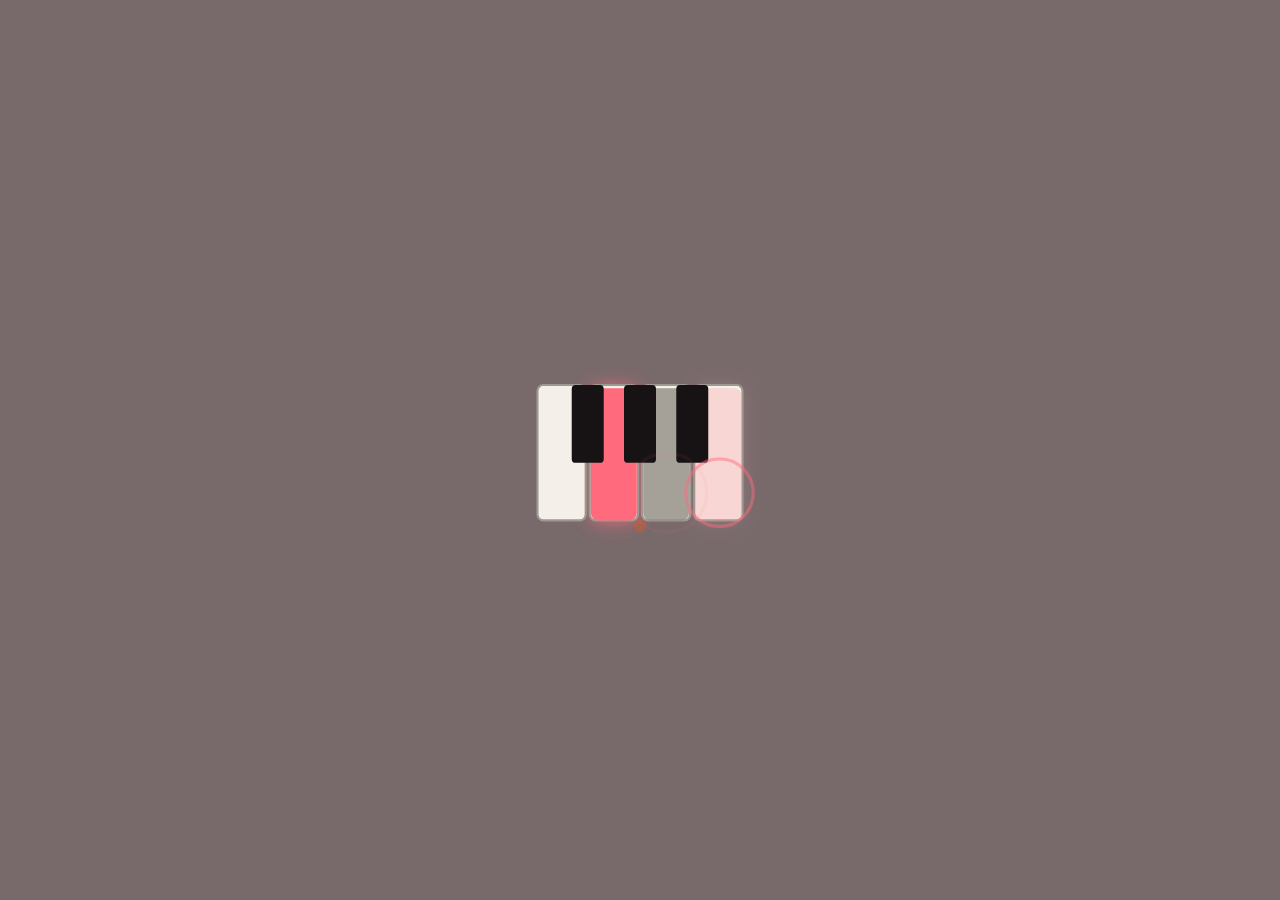
==== index.html @ 7ba66472 "开机动画：涟漪从点渐变；紫色只在最后变色时出现" ====
<!doctype html>
<html lang="zh-CN">
<head>
<meta charset="utf-8">
<meta name="viewport" content="width=device-width, initial-scale=1, viewport-fit=cover">
<meta name="color-scheme" content="light">
<meta name="theme-color" content="#ffffff">
<meta name="apple-mobile-web-app-capable" content="yes">
<meta name="mobile-web-app-capable" content="yes">
<meta name="apple-mobile-web-app-status-bar-style" content="default">
<meta name="apple-mobile-web-app-title" content="和弦">
<meta name="description" content="极简和弦学习器：乐理、琶音指法、经典与流行曲目的和声分析与背谱。">
<link rel="apple-touch-icon" href="icons/apple-touch-icon.png?v=2">
<link rel="icon" href="icons/icon-192.png?v=2">
<link rel="manifest" href="manifest.webmanifest">
<link rel="stylesheet" href="style.css">
<title>和弦</title>
</head>
<body>
<div id="splash" aria-hidden="true">
  <svg viewBox="0 0 300 300" preserveAspectRatio="xMidYMid meet">
    <defs>
      <filter id="spglow" x="-80%" y="-40%" width="260%" height="180%"><feGaussianBlur stdDeviation="9"/></filter>
      <radialGradient id="spth" cx=".5" cy=".5" r=".5"><stop offset="0" stop-color="#9aa8ff" stop-opacity=".9"/><stop offset=".45" stop-color="#9aa8ff" stop-opacity=".35"/><stop offset="1" stop-color="#9aa8ff" stop-opacity="0"/></radialGradient>
    </defs>
    <g id="sp-glow" filter="url(#spglow)"><rect id="gl1"/><rect id="gl2"/></g>
    <path id="pc1" d="" fill="none" stroke="#9aa8ff" stroke-width="7" stroke-linecap="round" opacity="0"/>
    <path id="pc3" d="" fill="none" stroke="#9aa8ff" stroke-width="7" stroke-linecap="round" opacity="0"/>
    <rect id="w1"/><rect id="w2"/><rect id="w3"/><rect id="w4"/><rect id="w5"/>
    <rect id="l1"/><rect id="l2"/><rect id="l3"/>
    <rect id="k1"/><rect id="k2"/><rect id="k3"/>
    <circle id="rp0" r="0" fill="none" stroke-width="3" opacity="0"/><circle id="rp1" r="0" fill="none" stroke-width="3" opacity="0"/><circle id="rp2" r="0" fill="none" stroke-width="3" opacity="0"/><circle id="rp3" r="0" fill="none" stroke-width="3" opacity="0"/>
    <circle id="dot" cx="150" cy="240" r="9.5" fill="#e8541e"/>
    <circle id="halo1" cx="164" cy="128" r="46" fill="url(#spth)" opacity="0"/><circle id="halo2" cx="164" cy="172" r="46" fill="url(#spth)" opacity="0"/>
  </svg>
</div>
<button id="rotbtn" type="button">横屏预览</button>
<script>
(function () { try {
  var el = document.getElementById('splash'), st = {};
  try { st = JSON.parse(localStorage.getItem('hexian.v1') || '{}'); } catch (e) {}
  var skip = st.splash === false || sessionStorage.getItem('hx.splash') || (window.matchMedia && matchMedia('(prefers-reduced-motion: reduce)').matches) || /[?&]nosplash/.test(location.search);
  if (skip) { el.remove(); return; }
  sessionStorage.setItem('hx.splash', '1'); document.documentElement.classList.add('splashing');
  var $ = function (i) { return document.getElementById(i); };
  // 每个形状在 4 个时刻的样子：A 键盘线条 → B 和弦色块 → C 滑条（拉直）→ C 滑条（弯出去）。时刻之间全部连续插值，不是淡入淡出。
  var K = {
    w1: [{ x: 52, y: 84, w: 49, h: 132, rx: 3, fill: '#ffffff', stroke: '#111111', sw: 5.5, o: 1 }, { x: 55, y: 92, w: 43, h: 124, rx: 7, fill: '#efe6dc', stroke: '#efe6dc', sw: 0, o: 1 }, { x: 52, y: 92.5, w: 196, h: 7, rx: 3.5, fill: '#9aa8ff', stroke: '#9aa8ff', sw: 0, o: 1 }, { x: 52, y: 92.5, w: 196, h: 7, rx: 3.5, fill: '#9aa8ff', stroke: '#9aa8ff', sw: 0, o: 1 }],
    w2: [{ x: 101, y: 84, w: 49, h: 132, rx: 3, fill: '#ffffff', stroke: '#111111', sw: 5.5, o: 1 }, { x: 104, y: 92, w: 43, h: 124, rx: 7, fill: '#efe6dc', stroke: '#efe6dc', sw: 0, o: 1 }, { x: 52, y: 92.5, w: 196, h: 7, rx: 3.5, fill: '#9aa8ff', stroke: '#9aa8ff', sw: 0, o: 0 }, { x: 52, y: 92.5, w: 196, h: 7, rx: 3.5, fill: '#9aa8ff', stroke: '#9aa8ff', sw: 0, o: 0 }],
    w3: [{ x: 150, y: 84, w: 49, h: 132, rx: 3, fill: '#ffffff', stroke: '#111111', sw: 5.5, o: 1 }, { x: 153, y: 92, w: 43, h: 124, rx: 7, fill: '#efe6dc', stroke: '#efe6dc', sw: 0, o: 1 }, { x: 52, y: 146.5, w: 196, h: 7, rx: 3.5, fill: '#8d8c97', stroke: '#8d8c97', sw: 0, o: 1 }, { x: 52, y: 146.5, w: 196, h: 7, rx: 3.5, fill: '#8d8c97', stroke: '#8d8c97', sw: 0, o: 1 }],
    w4: [{ x: 199, y: 84, w: 49, h: 132, rx: 3, fill: '#ffffff', stroke: '#111111', sw: 5.5, o: 1 }, { x: 202, y: 92, w: 43, h: 124, rx: 7, fill: '#efe6dc', stroke: '#efe6dc', sw: 0, o: 1 }, { x: 52, y: 200.5, w: 196, h: 7, rx: 3.5, fill: '#9aa8ff', stroke: '#9aa8ff', sw: 0, o: 1 }, { x: 52, y: 200.5, w: 196, h: 7, rx: 3.5, fill: '#9aa8ff', stroke: '#9aa8ff', sw: 0, o: 0 }],
    w5: [{ x: 248, y: 92, w: 0, h: 124, rx: 3, fill: '#ffffff', stroke: '#ffffff', sw: 0, o: 0 }, { x: 248, y: 92, w: 0, h: 124, rx: 3, fill: '#ffffff', stroke: '#ffffff', sw: 0, o: 0 }, { x: 248, y: 92, w: 0, h: 124, rx: 3, fill: '#ffffff', stroke: '#ffffff', sw: 0, o: 0 }, { x: 248, y: 92, w: 0, h: 124, rx: 3, fill: '#ffffff', stroke: '#ffffff', sw: 0, o: 0 }],
    k1: [{ x: 86, y: 84, w: 30, h: 78, rx: 3, fill: '#111111', o: 1 }, { x: 86, y: 92, w: 30, h: 70, rx: 4, fill: '#1a1315', o: 1 }, { x: 46, y: 90, w: 12, h: 12, rx: 6, fill: '#efe6dc', o: 1 }, { x: 46, y: 90, w: 12, h: 12, rx: 6, fill: '#efe6dc', o: 1 }],
    k2: [{ x: 135, y: 84, w: 30, h: 78, rx: 3, fill: '#111111', o: 1 }, { x: 135, y: 92, w: 30, h: 70, rx: 4, fill: '#1a1315', o: 1 }, { x: 46, y: 144, w: 12, h: 12, rx: 6, fill: '#efe6dc', o: 1 }, { x: 46, y: 144, w: 12, h: 12, rx: 6, fill: '#efe6dc', o: 1 }],
    k3: [{ x: 184, y: 84, w: 30, h: 78, rx: 3, fill: '#111111', o: 1 }, { x: 184, y: 92, w: 30, h: 70, rx: 4, fill: '#1a1315', o: 1 }, { x: 46, y: 198, w: 12, h: 12, rx: 6, fill: '#efe6dc', o: 1 }, { x: 46, y: 198, w: 12, h: 12, rx: 6, fill: '#efe6dc', o: 1 }],
    l1: [{ x: 104, y: 92, w: 43, h: 124, rx: 7, fill: '#ff6b7c', o: 0 }, { x: 104, y: 92, w: 43, h: 124, rx: 7, fill: '#ff6b7c', o: 1 }, { x: 142, y: 106, w: 44, h: 44, rx: 22, fill: '#9aa8ff', o: 1 }, { x: 142, y: 106, w: 44, h: 44, rx: 22, fill: '#9aa8ff', o: 1 }],
    l2: [{ x: 153, y: 92, w: 43, h: 124, rx: 7, fill: '#8e8a80', o: 0 }, { x: 153, y: 92, w: 43, h: 124, rx: 7, fill: '#8e8a80', o: 1 }, { x: 150, y: 140, w: 20, h: 20, rx: 10, fill: '#8e8a80', o: 0 }, { x: 150, y: 140, w: 20, h: 20, rx: 10, fill: '#8e8a80', o: 0 }],
    l3: [{ x: 202, y: 92, w: 43, h: 124, rx: 7, fill: '#ff8d9a', o: 0 }, { x: 202, y: 92, w: 43, h: 124, rx: 7, fill: '#ff8d9a', o: 1 }, { x: 149, y: 157, w: 30, h: 30, rx: 15, fill: '#c7cdff', o: 1 }, { x: 149, y: 157, w: 30, h: 30, rx: 15, fill: '#c7cdff', o: 1 }],
    gl1: [{ x: 104, y: 92, w: 43, h: 124, rx: 7, fill: '#ff6b7c', o: 0 }, { x: 104, y: 92, w: 43, h: 124, rx: 7, fill: '#ff6b7c', o: 0.9 }, { x: 142, y: 106, w: 44, h: 44, rx: 22, fill: '#9aa8ff', o: 0.8 }, { x: 142, y: 106, w: 44, h: 44, rx: 22, fill: '#9aa8ff', o: 0.8 }],
    gl2: [{ x: 202, y: 92, w: 43, h: 124, rx: 7, fill: '#ffb3bb', o: 0 }, { x: 202, y: 92, w: 43, h: 124, rx: 7, fill: '#ffb3bb', o: 0.9 }, { x: 149, y: 157, w: 30, h: 30, rx: 15, fill: '#c7cdff', o: 0.7 }, { x: 149, y: 157, w: 30, h: 30, rx: 15, fill: '#c7cdff', o: 0.7 }]
  };
  // 在 B 和 C 之间加一个「油滴」阶段：键盘上的颜色被提炼成圆点，圆点变色，再长出三条线
  (function () {
    Object.keys(K).forEach(function (id) {
      var B = K[id][1], C = K[id][2], D, cx = B.x + B.w / 2;
      if (/^(l[123]|gl[12])$/.test(id)) D = { x: cx - 17, y: 137, w: 34, h: 34, rx: 17, fill: B.fill, o: B.o };
      else if (/^w[134]$/.test(id)) D = { x: 52, y: C.y, w: 0, h: 7, rx: 3.5, fill: B.fill, stroke: B.fill, sw: 0, o: 0 };
      else if (/^k/.test(id)) D = { x: 52, y: C.y + 6, w: 0, h: 0, rx: 0, fill: B.fill, o: 0 };
      else D = { x: cx, y: 154, w: 0, h: 0, rx: 0, fill: B.fill, stroke: B.fill, sw: 0, o: 0 };
      K[id].splice(2, 0, D);
    });
  })();
  var BG = ['#ffffff', '#2a1215', '#1b1424', '#141a36', '#141a36'];
  // 段落：停 0.5 → A→B 1.1 → 停 0.25 → B→C 1.1 → 弯出去 0.65 → 停 0.35 → 淡出
  var SEG = [[0.6, 1.8, 0, 1], [2.35, 3.15, 1, 2], [3.15, 3.95, 2, 3], [3.95, 4.55, 3, 4]], END = 4.95;
  var DL = { l1: 0, l2: 0.25, l3: 0.5, gl1: 0, gl2: 0.5 }, TAPS = [[0.5, 126.5, 190, '#ff6b7c'], [0.75, 175.5, 190, '#ff6b7c'], [1.0, 224.5, 190, '#ff6b7c'], [2.1, 150, 154, '#ff8d9a']];
  var ease = function (t) { return t < 0.5 ? 4 * t * t * t : 1 - Math.pow(-2 * t + 2, 3) / 2; };
  var hx = function (c) { return [1, 3, 5].map(function (i) { return parseInt(c.slice(i, i + 2), 16); }); };
  var mixc = function (a, b, t) { var x = hx(a), y = hx(b); return 'rgb(' + [0, 1, 2].map(function (i) { return Math.round(x[i] + (y[i] - x[i]) * t); }).join(',') + ')'; };
  var lerp = function (a, b, t) { return a + (b - a) * t; };
  function frame(t) {
    var s0 = 0, s1 = 0, p = 0;
    if (t < SEG[0][0]) { s0 = s1 = 0; } else {
      for (var i = 0; i < SEG.length; i++) { var g = SEG[i]; if (t >= g[0] && t <= g[1]) { s0 = g[2]; s1 = g[3]; p = ease((t - g[0]) / (g[1] - g[0])); break; } if (t > g[1]) { s0 = s1 = g[3]; } }
    }
    el.style.background = mixc(BG[s0], BG[s1], p);
    Object.keys(K).forEach(function (id) {
      var n = $(id), a = K[id][s0], b = K[id][s1], pp = p;
      if (s0 === 0 && s1 === 1 && DL[id] !== undefined) pp = Math.max(0, Math.min(1, (p - DL[id]) / 0.5));
      var f = function (k) { return lerp(a[k], b[k], pp); };
      n.setAttribute('x', f('x')); n.setAttribute('y', f('y')); n.setAttribute('width', Math.max(0, f('w'))); n.setAttribute('height', Math.max(0, f('h'))); n.setAttribute('rx', f('rx'));
      n.setAttribute('fill', mixc(a.fill, b.fill, pp)); n.setAttribute('opacity', f('o'));
      if (a.stroke) { n.setAttribute('stroke', mixc(a.stroke, b.stroke, pp)); n.setAttribute('stroke-width', f('sw')); }
    });
    TAPS.forEach(function (T, i) { var u = (t - T[0]) / 0.55, r = $('rp' + i); if (u < 0 || u > 1) { r.setAttribute('opacity', 0); return; } r.setAttribute('cx', T[1]); r.setAttribute('cy', T[2]); r.setAttribute('stroke', T[3]); r.setAttribute('r', 1 + 36 * (1 - Math.pow(1 - u, 3))); r.setAttribute('opacity', 0.9 * Math.min(1, u * 5) * (1 - u)); });
    // 橙点：A 里在键盘下面，之后缩小淡出
    var dp = s1 >= 1 || s0 >= 1 ? (s0 >= 1 ? 1 : p) : 0; $('dot').setAttribute('opacity', 1 - dp); $('dot').setAttribute('r', 9.5 * (1 - dp * 0.6)); $('dot').setAttribute('cy', 240 - 30 * dp);
    // C：拉直的条换成曲线，再一点点弯出去；光晕随滑块出现
    var bend = s0 === 3 && s1 === 4 ? p : (s0 === 4 ? 1 : 0), cOn = (s0 === 3 && s1 === 4) || s0 === 4 ? 1 : 0;
    ['pc1', 'pc3'].forEach(function (id, k) {
      var y = k ? 204 : 96, y2 = k ? 172 : 128, yy = y + (y2 - y) * bend;
      $(id).setAttribute('d', 'M52 ' + y + ' H112 C138 ' + y + ' 138 ' + yy + ' 164 ' + yy + ' H248'); $(id).setAttribute('opacity', cOn);
    });
    ['w1', 'w5'].forEach(function (id) { $(id).setAttribute('opacity', cOn ? 0 : K[id][s1].o * p + K[id][s0].o * (1 - p)); });
    var hl = s0 === 2 && s1 === 3 ? p : s0 >= 3 ? 1 : 0;
    $('halo1').setAttribute('opacity', hl * 0.9); $('halo2').setAttribute('opacity', hl * 0.7);
  }
  var t0 = performance.now(), fin = false;
  function done() { if (fin) return; fin = true; el.classList.add('out'); document.documentElement.classList.remove('splashing'); setTimeout(function () { el.remove(); }, 500); }
  function tick(now) { if (fin) return; var t = (now - t0) / 1000; frame(Math.min(t, SEG[3][1])); if (t >= END) { done(); return; } requestAnimationFrame(tick); }
  frame(0); requestAnimationFrame(tick); el.addEventListener('pointerdown', done);
} catch (e) { var s = document.getElementById('splash'); if (s) s.remove(); document.documentElement.classList.remove('splashing'); } })();
</script>
<div id="phone">
<main id="view"></main>
<nav>
  <a href="#today" data-r="today"><svg viewBox="0 0 24 24"><circle cx="12" cy="12" r="8"/><path d="M12 8v4l3 2"/></svg>今天</a>
  <a href="#path" data-r="path"><svg viewBox="0 0 24 24"><circle cx="6" cy="6" r="2"/><circle cx="18" cy="12" r="2"/><circle cx="6" cy="18" r="2"/><path d="M8 7l8 4M16 13l-8 4"/></svg>路径</a>
  <a href="#chords" data-r="chords"><svg viewBox="0 0 24 24"><rect x="3" y="5" width="18" height="14" rx="1"/><path d="M8 5v14M13 5v14M18 5v14"/></svg>和弦</a>
  <a href="#songs" data-r="songs"><svg viewBox="0 0 24 24"><path d="M9 18V6l10-2v12"/><circle cx="7" cy="18" r="2"/><circle cx="17" cy="16" r="2"/></svg>曲目</a>
  <a href="#set" data-r="set"><svg viewBox="0 0 24 24"><circle cx="12" cy="12" r="3"/><path d="M12 3v3M12 18v3M3 12h3M18 12h3M5.6 5.6l2.1 2.1M16.3 16.3l2.1 2.1M18.4 5.6l-2.1 2.1M7.7 16.3l-2.1 2.1"/></svg>设置</a>
</nav>
<div id="toast"></div>
</div>
<script src="vendor/vexflow.js"></script>
<script src="theory.js"></script>
<script src="staff.js"></script>
<script src="listen.js"></script>
<script src="score.js"></script>
<script src="fullscore.js"></script>
<script src="roll.js"></script>
<script src="ocr.js"></script>
<script src="sight.js"></script>
<script src="data.js"></script>
<script src="songs-data.js"></script>
<script src="scores-data.js"></script>
<script src="harmony.js"></script>
<script src="symbols.js"></script>
<script src="inversions.js"></script>
<script src="logic.js"></script>
<script src="cards.js"></script>
<script src="combos.js"></script>
<script src="terms.js"></script>
<script src="app.js"></script>
</body>
</html>
---- style.css ----
:root {
  --bg: #ffffff; --ink: #1a1a1a; --mute: #8e8e8e; --line: #e6e6e6; --soft: #f4f4f4;
  --acc: #e8541e; --acc-soft: #fbe3d8; --good: #1f8a5b; --bad: #c8372d;
  --T: #111; --S: #2f6fdb; --D: #e8541e;
  --kw: #ffffff; --kbk: #161616; --kline: #111; --kon: #fbd9c9; --kontext: #c2410c; --klh: #d6e3fb;
  --r: 10px;
  color-scheme: light;
}

/* ---- 全 App 深色：只换变量，页面自己的配色都走变量 ---- */
body.dark { --bg: #141210; --ink: #f3ece4; --mute: #a99d94; --line: #352c2a; --soft: #221d1b; --card: #1d1816; --acc: #ff8a5c; --acc-soft: #3a2219; --good: #4ac08c; --bad: #ff6b5e; --T: #f3ece4; --S: #7cb8ff; --D: #ff9a62; --kw: #efe6dc; --kbk: #1a1315; --kline: #000000; --kon: #5a3a2a; --kontext: #ffb08a; --klh: #27406a; color-scheme: dark; background: var(--bg); }
body.dark .staff svg:not(svg svg), body.dark .score svg:not(svg svg), body.dark svg.staffsvg:not(svg svg) { filter: invert(1) hue-rotate(180deg); }
/* 只用浅色：素、白、线条 */
* { box-sizing: border-box; -webkit-tap-highlight-color: transparent; }
html, body { margin: 0; background: var(--bg); color: var(--ink); }
button:focus-visible, a:focus-visible { outline: 2px solid var(--acc); outline-offset: 2px; }
@media (prefers-reduced-motion: reduce) { * { transition: none !important; } }
body {
  font: 16px/1.55 -apple-system, BlinkMacSystemFont, "SF Pro Text", "PingFang SC", "Helvetica Neue", sans-serif;
  -webkit-font-smoothing: antialiased; min-height: 100vh; -webkit-user-select: none; user-select: none;
}
input, textarea { -webkit-user-select: text; user-select: text; }
a { color: inherit; text-decoration: none; }
button { font: inherit; color: inherit; background: none; border: 0; padding: 0; cursor: pointer; }
main { max-width: 560px; margin: 0 auto; padding: calc(env(safe-area-inset-top) + 18px) 16px calc(env(safe-area-inset-bottom) + 96px); }
body.focus main { padding-bottom: calc(env(safe-area-inset-bottom) + 32px); }
body.focus nav { display: none; }
h1 { font-size: 30px; font-weight: 600; letter-spacing: -0.02em; margin: 0; line-height: 1.15; }
h2 { font-size: 21px; font-weight: 600; letter-spacing: -0.01em; margin: 8px 0 18px; line-height: 1.35; }
h3, .h3 { font-size: 13px; font-weight: 500; color: var(--mute); letter-spacing: .06em; margin: 0 0 8px; }
.h3 { margin: 26px 0 10px; }
small { color: var(--mute); font-size: 12.5px; }
b { font-weight: 600; }
.fine { color: var(--mute); font-size: 13px; line-height: 1.6; }
.fine a { border-bottom: 1px solid var(--line); }

/* header */
.top { display: flex; align-items: flex-end; gap: 10px; margin-bottom: 22px; }
.top > div { flex: 1; min-width: 0; }
.top small { display: block; margin-bottom: 2px; }
.back { display: inline-block; font-size: 20px; margin: 0 0 6px; color: var(--mute); }
.stat { border: 1px solid var(--line); border-radius: var(--r); padding: 6px 10px; text-align: center; min-width: 54px; }
.stat b { display: block; font-size: 17px; line-height: 1.2; font-variant-numeric: tabular-nums; }
.stat small { font-size: 10.5px; margin: 0; }

/* nav */
nav { position: fixed; left: 0; right: 0; bottom: 0; display: flex; justify-content: center; gap: 0; background: color-mix(in srgb, var(--bg) 88%, transparent); -webkit-backdrop-filter: blur(16px); backdrop-filter: blur(16px); border-top: 1px solid var(--line); padding: 6px 0 calc(env(safe-area-inset-bottom) + 6px); z-index: 5; }
nav a { flex: 1; max-width: 140px; display: flex; flex-direction: column; align-items: center; gap: 2px; font-size: 11px; color: var(--mute); padding: 4px 0; }
nav a.on { color: var(--ink); }
nav svg { width: 24px; height: 24px; fill: none; stroke: currentColor; stroke-width: 1.3; stroke-linecap: round; stroke-linejoin: round; }

/* ring + steps */
.ring-wrap { position: relative; width: 148px; height: 148px; margin: 4px auto 26px; }
.cring { width: 100%; height: 100%; transform: rotate(-90deg); }
.ring circle { fill: none; stroke: var(--line); stroke-width: 1.2; }
.ring circle.p { stroke: var(--acc); stroke-width: 2.4; stroke-linecap: round; transition: stroke-dashoffset .6s ease; }
.ring-t { position: absolute; inset: 0; display: flex; flex-direction: column; align-items: center; justify-content: center; }
.ring-t b { font-size: 30px; font-weight: 500; letter-spacing: -0.02em; font-variant-numeric: tabular-nums; }
.steps, .path, .list { list-style: none; margin: 0; padding: 0; }
.steps li a, .list li a { display: flex; align-items: center; gap: 14px; padding: 14px 2px; border-top: 1px solid var(--line); }
.steps li:last-child a, .list li:last-child a { border-bottom: 1px solid var(--line); }
.steps li a > span:nth-child(2), .list li a > span:first-child { flex: 1; min-width: 0; }
.steps b, .list b { display: block; font-weight: 500; }
.steps small, .list small { display: block; white-space: nowrap; overflow: hidden; text-overflow: ellipsis; }
.dot { width: 30px; height: 30px; flex: none; border: 1px solid var(--ink); border-radius: 50%; display: flex; align-items: center; justify-content: center; font-size: 13px; }
.steps a.done .dot { background: var(--acc); border-color: var(--acc); color: #fff; }
.steps a.done b { color: var(--mute); text-decoration: line-through; text-decoration-thickness: 1px; }
.arr { color: var(--mute); }
.unitbar { display: block; margin-top: 26px; padding: 14px; border: 1px solid var(--line); border-radius: var(--r); }
.unitbar b { display: block; margin: 2px 0 10px; font-weight: 500; }
.meter { display: block; height: 2px; background: var(--line); border-radius: 2px; overflow: hidden; margin-bottom: 6px; }
.meter i { display: block; height: 100%; background: var(--acc); transition: width .4s; }

/* path */
.path { position: relative; }
.path::before { content: ""; position: absolute; left: 17px; top: 18px; bottom: 18px; width: 1px; background: var(--line); }
.path li a { display: flex; align-items: center; gap: 16px; padding: 11px 0; position: relative; }
.node { width: 35px; height: 35px; flex: none; border-radius: 50%; border: 1px solid var(--ink); background: var(--bg); display: flex; align-items: center; justify-content: center; font-size: 13px; }
.path b { display: block; font-weight: 500; }
.path small { display: block; }
.path .done .node { background: var(--ink); color: var(--bg); }
.path .cur .node { border: 2px solid var(--acc); color: var(--acc); }
.path .cur b { color: var(--acc); }
.path .lock { opacity: .4; }
.path .lock .node { border-style: dashed; }

/* keyboard */
.kb { width: 100%; height: auto; display: block; }
.kb .k { stroke: var(--kline); stroke-width: 0.8; }
.kb .w { fill: var(--kw); }
.kb .b { fill: var(--kbk); }
.kb .w.on { fill: var(--kon); stroke: var(--acc); }
.kb .b.on { fill: var(--acc); stroke: var(--acc); }
.kb .k.on-play { fill: var(--acc); }
.kb .w.on-play { fill: var(--acc); }
.kb text { font-size: 10px; text-anchor: middle; fill: var(--kontext); font-weight: 600; pointer-events: none; }
.kb text.fb { fill: #fff; font-size: 9px; }
.kb text.cl { fill: #8a8880; font-weight: 400; font-size: 8px; }

/* lesson */
.lesson p { margin: 0 0 14px; }
.lesson b { font-weight: 600; }
.tip { border-left: 2px solid var(--acc); padding: 2px 0 2px 12px; color: var(--ink); font-size: 14.5px; margin: 18px 0; }
table { width: 100%; border-collapse: collapse; margin: 6px 0 18px; font-size: 14px; }
td { border-top: 1px solid var(--line); border-bottom: 1px solid var(--line); padding: 8px 6px 8px 0; }
td:first-child { font-weight: 500; }
.ccard { border: 1px solid var(--line); border-radius: var(--r); padding: 10px 12px 12px; margin: 0 0 12px; cursor: pointer; transition: border-color .2s; }
.ccard.flash, .cell.flash { border-color: var(--acc); }
.ccard-h { display: flex; align-items: baseline; gap: 8px; margin-bottom: 8px; }
.ccard-h b { font-size: 18px; }
.ccard-h span { color: var(--mute); font-size: 13px; flex: 1; }
.ccard-h i, .pc i, .cell i { font-style: normal; font-family: "Times New Roman", "Songti SC", serif; }
em { font-style: normal; color: var(--mute); font-size: 13px; }
.prog { display: flex; gap: 6px; align-items: stretch; margin: 6px 0 18px; overflow-x: auto; cursor: pointer; }
.pc { flex: 1; min-width: 44px; border: 1px solid var(--line); border-radius: 8px; padding: 6px 4px; text-align: center; transition: all .15s; }
.pc b { display: block; font-size: 15px; font-weight: 500; }
.pc i { display: block; font-size: 15px; }
.pc.on-play, .cell.on-play { border-color: var(--acc); background: var(--acc-soft); }
.prog em { align-self: center; padding: 0 4px; }
.fx { display: inline-block; font-size: 10px; font-weight: 600; width: 16px; height: 16px; line-height: 15px; text-align: center; border-radius: 50%; border: 1px solid currentColor; margin-top: 3px; }
.fx-T { color: var(--T); } .fx-S { color: var(--S); } .fx-D { color: var(--D); } .fx-X { color: var(--mute); border-color: transparent; }
.link { display: flex; align-items: center; gap: 10px; padding: 14px 0; border-top: 1px solid var(--line); border-bottom: 1px solid var(--line); margin: 20px 0; }
.link small { flex: none; }
.link b { flex: 1; font-weight: 500; }

/* buttons */
.cta { display: flex; flex-direction: column; gap: 10px; margin-top: 24px; }
.row { display: flex; gap: 8px; flex-wrap: wrap; margin: 14px 0; }
.row > * { flex: 1; }
.btn, .ghost { display: inline-flex; align-items: center; justify-content: center; min-height: 48px; padding: 0 18px; border-radius: var(--r); font-weight: 500; text-align: center; transition: transform .08s, background .2s; }
.btn { background: var(--ink); color: var(--bg); }
.ghost { border: 1px solid var(--line); }
.ghost.on { border-color: var(--acc); color: var(--acc); }
.btn:active, .ghost:active, .opt:active, .chip:active { transform: scale(.97); }
.btn.good { background: var(--ink); }
.btn.bad { background: none; border: 1px solid var(--line); color: var(--ink); }
.sm { min-height: 36px; padding: 0 14px; font-size: 14px; }

/* quiz */
.qbar { display: flex; align-items: center; gap: 12px; margin-bottom: 18px; }
.qbar .x { font-size: 24px; color: var(--mute); width: 24px; line-height: 1; }
.qbar .meter { flex: 1; margin: 0; }
.qbar small { font-variant-numeric: tabular-nums; }
.qkb { margin: 8px 0 14px; min-height: 40px; }
.big-play { display: flex; align-items: center; justify-content: center; margin: 18px auto; width: 92px; height: 92px; border: 1px solid var(--ink); border-radius: 50%; font-size: 26px; padding-left: 6px; }
.opts { display: grid; grid-template-columns: 1fr 1fr; gap: 8px; margin-top: 16px; }
.opt { border: 1px solid var(--line); border-radius: var(--r); min-height: 54px; padding: 8px 10px; font-size: 15.5px; transition: all .15s; }
.opt.right { border-color: var(--good); color: var(--good); background: color-mix(in srgb, var(--good) 10%, transparent); }
.opt.wrong { border-color: var(--bad); color: var(--bad); }
.opt:disabled { cursor: default; }
.fb { margin-top: 16px; }
.fb .ok { color: var(--good); font-weight: 600; margin: 0 0 4px; }
.fb .no, .no { color: var(--bad); font-weight: 500; margin: 0 0 4px; }
.why { font-size: 14px; color: var(--mute); margin: 0 0 14px; }
.fb .btn { width: 100%; }
.end { text-align: center; padding-top: 18vh; }
.end h1 { font-size: 56px; font-weight: 400; }

/* chips */
.chips { display: flex; gap: 6px; flex-wrap: wrap; margin-bottom: 10px; }
.chip { border: 1px solid var(--line); border-radius: 999px; padding: 5px 11px; font-size: 14px; min-width: 38px; }
.chip.on { background: var(--ink); color: var(--bg); border-color: var(--ink); }
.sp { flex: 1; }
.cbig { border-top: 1px solid var(--line); margin-top: 8px; padding-top: 16px; }
.cbig-h { display: flex; align-items: baseline; gap: 10px; margin-bottom: 12px; }
.cbig-h b { font-size: 34px; font-weight: 500; letter-spacing: -0.02em; }
.cbig-h span { color: var(--mute); font-size: 13px; }
dl { display: grid; grid-template-columns: auto 1fr; gap: 6px 14px; margin: 16px 0 4px; font-size: 15px; }
dt { color: var(--mute); font-size: 13px; padding-top: 1px; }
dd { margin: 0; }

/* arp */
.arp .tempo { display: flex; align-items: center; justify-content: center; gap: 14px; margin: 18px 0 6px; }
.arp .tempo b { font-size: 44px; font-weight: 400; font-variant-numeric: tabular-nums; letter-spacing: -0.03em; }
.ladder { display: flex; align-items: center; justify-content: center; gap: 6px; margin-bottom: 10px; }
.ladder i, .lv i { width: 18px; height: 3px; background: var(--line); border-radius: 2px; }
.ladder i.on, .lv i.on { background: var(--acc); }
.ladder small { margin-left: 6px; }
.lv { display: flex; gap: 3px; }
.lv i { width: 10px; }

/* songs */
.list .draft a { opacity: .6; }
.logic { border: 1px solid var(--line); border-radius: var(--r); padding: 14px; margin: 0 0 18px; }
.logic p { margin: 0 0 8px; font-size: 14px; line-height: 1.6; }
.logic p:last-child { margin: 0; }
.logic u { text-decoration: none; border-bottom: 1px solid var(--acc); }
.logic .sub { color: var(--mute); }
.sec { margin-bottom: 14px; }
.sec > small { display: block; margin-bottom: 6px; }
.bars { display: grid; grid-template-columns: repeat(4, 1fr); border-left: 1px solid var(--ink); }
.bar { display: flex; border-right: 1px solid var(--ink); border-top: 1px solid var(--line); border-bottom: 1px solid var(--line); min-height: 62px; }
.cell { flex: 1; text-align: center; padding: 6px 2px; cursor: pointer; border-radius: 6px; border: 1px solid transparent; min-width: 0; }
.cell b { display: block; font-size: 14px; font-weight: 500; white-space: nowrap; overflow: hidden; text-overflow: ellipsis; }
.cell i { display: block; font-size: 13.5px; min-height: 1.3em; }
.mem h2 { margin-bottom: 4px; }

/* form */
.form label { display: block; font-size: 13px; color: var(--mute); margin-bottom: 14px; }
.form input, .form textarea { display: block; width: 100%; margin-top: 6px; font: 16px/1.5 ui-monospace, "SF Mono", Menlo, monospace; color: var(--ink); background: transparent; border: 1px solid var(--line); border-radius: 8px; padding: 10px 12px; outline: none; }
.form input { font-family: inherit; }
.form input:focus, .form textarea:focus { border-color: var(--ink); }

/* me */
.stats { display: grid; grid-template-columns: repeat(3, 1fr); border-top: 1px solid var(--line); border-bottom: 1px solid var(--line); }
.stats div { text-align: center; padding: 16px 0; }
.stats div + div { border-left: 1px solid var(--line); }
.stats b { display: block; font-size: 24px; font-weight: 500; }

#toast { position: fixed; left: 50%; bottom: calc(env(safe-area-inset-bottom) + 132px); transform: translate(-50%, 20px); background: var(--ink); color: var(--bg); padding: 10px 16px; border-radius: 999px; font-size: 14px; opacity: 0; pointer-events: none; transition: all .25s; white-space: nowrap; z-index: 9; }
#toast.show { opacity: 1; transform: translate(-50%, 0); }

/* staff */
div.staff { color: var(--ink); min-height: 10px; }
div.staff svg { display: block; overflow: visible; }
.stf { border-top: 1px solid var(--line); padding: 8px 0 4px; margin-bottom: 6px; }
.stf > small { display: block; }
.cbig div.staff, .qst div.staff { max-width: 240px; margin: 0 auto 6px; }
.duo { display: grid; grid-template-columns: 150px 1fr; gap: 10px; align-items: center; }
.duo > * { min-width: 0; }
@media (max-width: 380px) { .duo { grid-template-columns: 1fr; } .duo .staff { max-width: 200px; } }

/* 简单模式 / 解释 */
.explain { font-size: 14px; line-height: 1.65; border-left: 2px solid var(--acc); padding: 2px 0 2px 12px; margin: 12px 0; min-height: 1.6em; }
.cell.sel { border-color: var(--acc); }
.legend { margin: 0 0 10px; }
.src { display: flex; flex-direction: column; gap: 6px; border-top: 1px solid var(--line); padding-top: 12px; margin-top: 20px; font-size: 13px; }
.src a { color: var(--S); }
.bonus { margin-top: 14px; padding: 14px; border: 1px dashed var(--line); border-radius: var(--r); }
.bonus.ready { border: 1px solid var(--acc); }
.bonus .row { margin: 8px 0 0; }
.hidden { display: none !important; }
details { margin: 14px 0; } summary { cursor: pointer; color: var(--ink); }

/* 练习引擎 */
.kb .k[data-act] { cursor: pointer; }
.kb .w.sel { fill: var(--kon); stroke: var(--acc); }
.kb .b.sel { fill: var(--acc); }
.kb .w.next { fill: var(--acc); }
.kb .b.next { fill: var(--acc); stroke: var(--acc); }
.micbar { display: flex; align-items: center; gap: 10px; margin: 12px 0; }
.micbar .meter { flex: 1; margin: 0; height: 4px; }
.micbar .meter i { transition: width .05s; }
.place { margin: 4px 0 10px; }

/* 即兴伴奏 */
.now { display: grid; grid-template-columns: 1.4fr 1fr 1fr; gap: 10px; align-items: end; margin-bottom: 8px; }
.now small { display: block; }
.now b { font-size: 46px; font-weight: 500; line-height: 1; letter-spacing: -0.03em; }
.now span { font-size: 20px; }
.jp { display: grid; grid-template-columns: repeat(2, 1fr); border-left: 1px solid var(--ink); margin: 14px 0; }
.jb { border-right: 1px solid var(--ink); border-bottom: 1px solid var(--line); padding: 6px 6px 8px; min-width: 0; }
.jb.pick { opacity: .85; }
.jc { display: flex; justify-content: space-around; gap: 4px; font-weight: 600; font-size: 14px; min-height: 22px; flex-wrap: wrap; }
.jm { display: flex; justify-content: space-around; align-items: center; font: 20px/1 "SF Mono", ui-monospace, Menlo, monospace; padding: 10px 0 6px; }
.jn { position: relative; display: inline-block; padding: 4px 1px; border-radius: 4px; }
.jn em { font-style: normal; color: var(--ink); }
.jn.u1 em { border-bottom: 1.5px solid var(--ink); }
.jn.u2 em { border-bottom: 4px double var(--ink); }
.jn .dt { position: absolute; left: 50%; transform: translateX(-50%); font-size: 7px; font-style: normal; line-height: 1; }
.jn .up { top: -3px; } .jn .dn { bottom: -6px; }
.dot2 { font-weight: 400; }
.jd { color: var(--mute); }
.jl { display: flex; justify-content: space-around; font-size: 15px; min-height: 22px; }
.jp .cur em, .jl .cur { color: var(--acc); font-weight: 700; }
.jl .past { color: var(--mute); }
.jpq { font-family: "SF Mono", ui-monospace, Menlo, monospace; letter-spacing: .15em; color: var(--acc); }
.slot { display: inline-flex; gap: 3px; padding: 2px; border-radius: 6px; border: 1px solid transparent; }
.slot.ok { border-color: var(--good); } .slot.no { border-color: var(--bad); }
.mini { border: 1px solid var(--line); border-radius: 5px; padding: 2px 6px; font-size: 13px; min-width: 26px; }
.mini.on { background: var(--ink); color: var(--bg); border-color: var(--ink); }
.btn:disabled { opacity: .35; }

/* 横屏（body.land：真机横屏，或电脑预览里点了「横屏预览」）
   高度很宝贵：导航栏挪到左边竖着放，内容占满宽度，避开左右刘海安全区 */
body.land main { max-width: none; margin: 0; padding: calc(env(safe-area-inset-top) + 10px) max(16px, env(safe-area-inset-right)) 24px calc(env(safe-area-inset-left) + 78px); }
body.land.focus main { padding-top: 8px; padding-left: max(16px, env(safe-area-inset-left)); }
body.land.focus .selbar { left: max(12px, env(safe-area-inset-left)); }
body.land.focus #toast { left: 50%; }
body.land nav { top: 0; bottom: 0; right: auto; width: calc(env(safe-area-inset-left) + 62px); flex-direction: column; justify-content: center; gap: 4px; border-top: 0; border-right: 1px solid var(--line); padding: 8px 0 8px env(safe-area-inset-left); }
body.land nav a { flex: none; max-width: none; padding: 6px 0; }
/* 横屏：播放 / 和声标注收进左边导航栏底部，不挡内容 */
body.land nav { justify-content: flex-start; padding-top: 10px; }
body.land .dock { left: calc(env(safe-area-inset-left) + 5px); right: auto; bottom: 8px; width: 52px; flex-direction: column; gap: 6px; z-index: 6; }
body.land .dk { flex-direction: column; justify-content: center; gap: 3px; padding: 6px 2px; font-size: 10.5px; line-height: 1.2; border-radius: 12px; box-shadow: none; text-align: center; }
body.land .dk.lab i { width: 22px; height: 13px; } body.land .dk.lab i::after { width: 9px; height: 9px; } body.land .dk.lab.on i::after { left: 11px; }
body.land .selbar { left: calc(env(safe-area-inset-left) + 74px); right: calc(env(safe-area-inset-right) + 12px); }
body.land #toast { bottom: 16px; left: calc(50% + 31px); }
body.land .cxtop { position: static; margin-left: 0; margin-right: 0; }
body.land .mem, body.land .arp, body.land .sing { display: grid; grid-template-columns: 1fr 1fr; gap: 0 22px; align-items: start; }
body.land .mem > *, body.land .arp > *, body.land .sing > * { grid-column: 1 / -1; min-width: 0; }
body.land .mem #memstaff { grid-column: 1; } body.land .mem #dctl, body.land .mem .explain { grid-column: 2; }
body.land .jp { grid-template-columns: repeat(4, 1fr); }
body.land .ring-wrap { width: 110px; height: 110px; }
body.land .hbar { flex-basis: calc(6.25% - 2px); }
body.land .qbar { padding-left: 0; }
/* 电脑预览里的「横屏预览」：外框变成横的 */
#rotbtn { display: none; }
@media (min-width: 760px) and (min-height: 600px) {
  #rotbtn { display: block; margin: 0 auto 10px; border: 1px solid #d6d6d6; background: #fff; border-radius: 999px; padding: 6px 14px; font: 13px -apple-system, sans-serif; color: #444; cursor: pointer; }
  body.landprev #phone { width: 844px; height: 390px; border-radius: 34px; }
  body.landprev #phone main { padding-top: 14px; }
}

/* 原曲乐谱 */
.orig { border: 1px solid var(--line); border-radius: var(--r); padding: 14px; margin: 0 0 18px; }
.orig .row { margin: 4px 0 0; }
.score { background: #fbfaf6; color: #111; border-radius: var(--r); padding: 6px 0; margin: 12px 0; overflow-x: auto; }
.score svg { display: block; width: 100%; height: auto; }
.score g.learn g.note *, .score g.learn g.stem *, .score g.learn g.beam *, .score g.learn g.accid *, .score g.learn g.dots * { fill: #e8541e; stroke: #e8541e; }
.score g.note.playing, .score g.note.playing * { fill: #2f6fdb !important; stroke: #2f6fdb !important; }
.score .fine, .score .no { padding: 12px 16px; }

/* 练习流 */
.cta.flow { margin: 0 0 18px; }
.cta.flow .btn { min-height: 52px; font-size: 16px; background: none; color: var(--ink); border: 1px solid var(--ink); }
.cta.flow .ok { color: var(--good); font-weight: 600; margin: 0; }
.donemsg { text-align: center; color: var(--good); margin: 0 0 18px; }
/* 参考视频 */
.vid { border-top: 1px solid var(--line); margin-top: 22px; padding-top: 14px; }
.vplay { display: flex; align-items: center; gap: 14px; width: 100%; text-align: left; border: 1px solid var(--ink); border-radius: var(--r); padding: 12px 14px; }
.vplay b { display: block; font-weight: 500; }
.vplay small { display: block; }
.vtri { width: 40px; height: 40px; flex: none; border-radius: 50%; background: var(--ink); color: var(--bg); display: flex; align-items: center; justify-content: center; padding-left: 3px; }
.tbl { overflow-x: auto; }
.tbl table { font-size: 13px; white-space: nowrap; font-variant-numeric: tabular-nums; }
.tbl tr:first-child td { color: var(--mute); font-weight: 400; }

/* 伴奏型说明 */
.patbox { border: 1px solid var(--line); border-radius: var(--r); padding: 12px; margin: 4px 0 14px; }
.pwhen { margin: 0 0 6px; font-size: 14px; }
.pgrid { display: grid; gap: 3px; margin: 8px 0 2px; }
.pgrid i { font-style: normal; font-size: 10.5px; text-align: center; height: 34px; line-height: 1.15; display: flex; align-items: center; justify-content: center; overflow: hidden; word-break: keep-all; border: 1px solid var(--line); border-radius: 4px; color: var(--mute); }
.pgrid i.beat { border-color: var(--mute); }
.pgrid i.hit { color: var(--ink); font-weight: 600; background: var(--soft); }
.pgrid i.hold { background: repeating-linear-gradient(90deg, var(--soft) 0 3px, transparent 3px 6px); }
.pgrid i.now { background: var(--acc); color: #fff; border-color: var(--acc); }
.pbeats { display: grid; font-size: 11px; color: var(--mute); margin-bottom: 8px; }
.pbeats span { padding-left: 4px; }

/* 和弦页说明 */
.cxrow { margin-bottom: 8px; }
.cxrow > p { margin: 0 0 6px; font-size: 13px; color: var(--mute); }
.cxrow > p b { color: var(--ink); font-weight: 600; }
.chip small { font-size: 11px; opacity: .7; }
.chip.q { display: inline-flex; flex-direction: column; align-items: center; line-height: 1.25; padding: 5px 10px; border-radius: 12px; }
.chip.q b { font-weight: 500; }
.chip.q small { font-size: 10.5px; }

/* 真人视频 / 录音 */
.vclip { margin: 6px 0 18px; }
.vclip video { width: 100%; border-radius: var(--r); background: #000; display: block; aspect-ratio: 4 / 3; }
.vclip figcaption { margin-top: 6px; font-size: 13px; }
.vclip figcaption b { display: block; font-weight: 500; }
.vclip figcaption small a, .orig a { color: var(--S); }
audio { width: 100%; margin: 4px 0; }

/* 识谱 */
.drop { display: flex; flex-direction: column; align-items: center; gap: 4px; padding: 28px 16px; border: 1.5px dashed var(--ink); border-radius: var(--r); text-align: center; cursor: pointer; margin-bottom: 12px; }
.drop b { font-size: 17px; font-weight: 500; }
.thumbs { display: flex; gap: 8px; overflow-x: auto; margin: 12px 0; }
.thumbs img { height: 160px; border: 1px solid var(--line); border-radius: 6px; background: #fff; }
.myscore { display: flex; flex-direction: column; gap: 10px; }
.myscore img { width: 100%; border-radius: 6px; background: #fff; border: 1px solid var(--line); }

/* 和弦页：结果固定在上方，选择在下方 */
.cxtop { position: sticky; top: 0; z-index: 4; background: var(--bg); margin: calc(-1 * env(safe-area-inset-top)) -16px 12px; padding: calc(env(safe-area-inset-top) + 10px) 16px 8px; border-bottom: 1px solid var(--line); }
.cxhead { display: flex; align-items: center; gap: 8px; }
.cxname { flex: 1; min-width: 0; }
.cxname b { display: block; font-size: 32px; font-weight: 500; letter-spacing: -0.02em; line-height: 1.05; white-space: nowrap; }
.cxname span { display: block; font-size: 12.5px; color: var(--mute); white-space: nowrap; overflow: hidden; text-overflow: ellipsis; }
.cxview { display: grid; grid-template-columns: 38% 1fr; gap: 8px; align-items: center; margin-top: 4px; }
.cxview > * { min-width: 0; }
.cxline { margin: 4px 0 0; font-size: 13px; color: var(--mute); font-variant-numeric: tabular-nums; }
.chips.scroll { flex-wrap: nowrap; overflow-x: auto; scrollbar-width: none; margin-right: -16px; padding-right: 16px; scroll-behavior: smooth; }
.chips.scroll::-webkit-scrollbar { display: none; }
.chips.scroll .chip { flex: none; }
.explain a { color: var(--S); }

/* 符号入门 */
.symbig { font-size: 44px; font-weight: 500; letter-spacing: .02em; line-height: 1.1; margin: 6px 0 4px; color: var(--acc); font-family: "Times New Roman", "Songti SC", serif; }
.symcard h2 { margin: 0 0 6px; }
.say { font-size: 16px; line-height: 1.65; margin: 0 0 10px; }
.symdemo { border: 1px solid var(--line); border-radius: var(--r); padding: 8px; margin-bottom: 8px; display: grid; gap: 6px; }
.symdemo div.staff { max-width: 200px; margin: 0 auto; }
.jpdemo { display: flex; align-items: center; justify-content: center; gap: 6px; font: 22px "SF Mono", ui-monospace, Menlo, monospace; padding: 6px 0; }
.jpdemo small { font: 11px -apple-system, sans-serif; color: var(--mute); margin-right: 10px; }
.symask { font-size: 16px; margin: 16px 0 8px; }
.symask .tag { display: inline-block; font-size: 11px; color: var(--mute); border: 1px solid var(--line); border-radius: 999px; padding: 1px 8px; margin-right: 8px; vertical-align: 2px; }
.kb .w.want { fill: #c9ecd9; stroke: var(--good); }
.kb .b.want { fill: var(--good); }
.symchip { font-family: "Times New Roman", serif; color: var(--acc); margin-right: 4px; }
.symlist .lock { opacity: .45; }
.unitbar.sym1 { border-color: var(--acc); }
dl.stor { margin: 0 0 6px; font-size: 13px; }

.symshow { border: 1px solid var(--line); border-radius: var(--r); padding: 6px; margin: 4px 0 8px; }
.symshow div.staff { max-width: 200px; margin: 0 auto; }

/* 评级 */
.grade { display: flex; flex-direction: column; align-items: center; margin: 6px 0 10px; animation: gradein .5s cubic-bezier(.2, 1.4, .4, 1); }
.grade b { font: 700 72px/1 "Times New Roman", "Songti SC", serif; letter-spacing: -0.02em; }
.grade span { font-weight: 600; color: var(--acc); }
.grade small { color: var(--mute); }
.grade.gS b { color: var(--acc); } .grade.gA b { color: var(--ink); } .grade.gB b, .grade.gC b, .grade.gD b { color: var(--mute); }
@keyframes gradein { from { transform: scale(1.6); opacity: 0; } to { transform: none; opacity: 1; } }
.end { padding-top: 10vh; }
.endscore { font-size: 28px !important; font-weight: 400; color: var(--mute); }
/* 卡面 */
.cardgrid { display: grid; grid-template-columns: 1fr 1fr; gap: 10px; margin-top: 12px; }
.tcard { position: relative; border: 1px solid var(--line); border-radius: 12px; padding: 10px; background: var(--bg); display: flex; flex-direction: column; gap: 2px; min-width: 0; aspect-ratio: 5 / 7.4; overflow: hidden; }
.tcard.r2 { border: 3px double var(--ink); }
.tcard.r3 { border: 1.5px solid var(--acc); box-shadow: inset 0 0 0 3px var(--bg), inset 0 0 0 4px var(--acc); }
.tcard.foil::after { content: ""; position: absolute; inset: 0; background: linear-gradient(115deg, transparent 30%, rgba(255,255,255,.55) 45%, transparent 60%); background-size: 250% 100%; animation: shine 3s infinite; pointer-events: none; mix-blend-mode: overlay; }
@keyframes shine { from { background-position: 120% 0; } to { background-position: -120% 0; } }
.tc-top { display: flex; justify-content: space-between; color: var(--mute); }
.tc-top small { font-size: 10.5px; letter-spacing: .05em; }
.tc-staff div.staff { margin: 2px -4px; }
.tc-title { font: 600 17px/1.25 "Times New Roman", "Songti SC", serif; margin-top: auto; }
.tc-sub { font-size: 11px; }
.tc-note { font-size: 11.5px; margin: 4px 0 0; line-height: 1.4; }
.tc-acts { display: flex; gap: 4px; flex-wrap: wrap; margin-top: 6px; }
.tc-acts .sm { min-height: 30px; padding: 0 8px; font-size: 12px; flex: 1; }
.tcard.locked { align-items: center; justify-content: center; border-style: dashed; color: var(--mute); }
.tcard.locked span { font: 48px "Times New Roman", serif; }
.ptsbar, .ptsline { display: block; margin: 10px 0; }
.ptsline { margin: 14px 0 0; }
/* 抽卡动画 */
.giftov { position: fixed; inset: 0; z-index: 20; background: color-mix(in srgb, var(--bg) 92%, transparent); -webkit-backdrop-filter: blur(8px); backdrop-filter: blur(8px); display: flex; align-items: center; justify-content: center; padding: 24px max(16px, env(safe-area-inset-left)); opacity: 0; transition: opacity .3s; }
.giftov.open { opacity: 1; }
.giftbox { width: min(300px, 100%); text-align: center; }
.flip { position: relative; perspective: 900px; width: 220px; margin: 12px auto 16px; aspect-ratio: 5 / 7.4; }
.flip > div { position: absolute; inset: 0; backface-visibility: hidden; -webkit-backface-visibility: hidden; transition: transform .9s cubic-bezier(.3, 1.3, .5, 1) .25s; }
.flip .back { border: 1.5px solid var(--ink); border-radius: 12px; display: flex; align-items: center; justify-content: center; font: 64px serif; background: repeating-linear-gradient(0deg, transparent 0 9px, var(--line) 9px 10px); }
.flip .front { transform: rotateY(180deg); text-align: left; }
.flip .front .tcard { height: 100%; }
.giftov.open .flip .back { transform: rotateY(-180deg); }
.giftov.open .flip .front { transform: rotateY(0); }
/* 五线谱日历 */
.calweek { display: block; margin-top: 18px; border-top: 1px solid var(--line); padding-top: 10px; }
.calweek > small { display: block; margin-bottom: 2px; }
.calhead { display: flex; align-items: center; justify-content: space-between; margin: 18px 0 6px; }
.calhead b { font-weight: 500; }
.callegend { margin-top: 4px; }
.caldetail { border-left: 2px solid var(--acc); padding-left: 12px; min-height: 1em; }
.caldetail:empty { display: none; }
.caldetail p { margin: 2px 0; }
@media (prefers-reduced-motion: reduce) { .grade, .flip > div, .tcard.foil::after { animation: none; transition: none; } }

/* 双手 */
.kb .w.on.lh { fill: var(--klh); stroke: var(--S); }
.kb .b.on.lh { fill: var(--S); stroke: var(--S); }
.kb text.fl { fill: #1d4ed8; }
.kb .b.on.lh + text.fn, .kb text.fb.fl { fill: #fff; }
.lhc { color: var(--S); }
.cxpractice { border-top: 1px solid var(--line); margin-top: 14px; padding-top: 12px; }

/* 电脑预览时用手机外框模拟 iPhone：外框是一个固定大小、自己滚动的容器。
   要求高度也够（≥ 600）：iPhone 横屏宽 844 但只有 390 高，不能被当成电脑 */
@media (min-width: 760px) and (min-height: 600px) {
  html, body { background: #f3f3f3; }
  body { padding: 24px 0; }
  #phone { width: 390px; height: 800px; margin: 0 auto; border: 1px solid #dcdcdc; border-radius: 40px; overflow-y: auto; overflow-x: hidden; -webkit-overflow-scrolling: touch; overscroll-behavior: contain; transform: translateZ(0); box-shadow: 0 12px 40px rgba(0,0,0,.06); scrollbar-width: none; background: var(--bg); position: relative; }
  #phone::-webkit-scrollbar { display: none; }
  #phone main { padding-top: 34px; }
  #phone .cxtop { margin-top: -34px; padding-top: 40px; }
  #toast { bottom: 90px; }
}

a.term { border-bottom: 1px dashed var(--acc); color: inherit; }
.logic h3 small { font-weight: 400; }
.score g.note { cursor: pointer; }

/* 曲目页：原谱在最上面，格子带小节号 */
.orig.first h3 { margin-bottom: 8px; }
.scorelink { display: grid; grid-template-columns: 1fr auto; column-gap: 10px; row-gap: 3px; align-items: center; padding: 12px; border: 1px solid var(--ink); border-radius: var(--r); margin-bottom: 8px; }
.scorelink b { font-weight: 600; grid-column: 1; }
.scorelink small { display: block; grid-column: 1; color: var(--mute); font-size: 12.5px; line-height: 1.5; }
.scorelink > span { grid-column: 2; grid-row: 1 / span 2; }
.origlinks { margin: 8px 0 0; }
.drop.small { padding: 16px; }
.songmain { margin-bottom: 18px; }
.bar { position: relative; }
.bn { position: absolute; top: 2px; left: 3px; font-size: 9.5px; color: var(--mute); font-variant-numeric: tabular-nums; }
.score text.chordlab { fill: #c2410c; font-family: -apple-system, "PingFang SC", sans-serif; font-weight: 600; }

/* 和弦名下划线 + 浮窗 */
.chordref { border-bottom: 1.5px dotted var(--acc); cursor: pointer; padding: 0 1px; border-radius: 2px; }
.chordref:active { background: var(--acc-soft); }
.cpop { position: fixed; inset: 0; z-index: 15; display: flex; align-items: flex-end; justify-content: center; background: rgba(0,0,0,0); transition: background .2s; }
.cpop.open { background: rgba(0,0,0,.25); }
.cpop-card { width: 100%; max-width: 560px; background: var(--bg); border-top: 1px solid var(--line); border-radius: 16px 16px 0 0; padding: 14px max(16px, env(safe-area-inset-left)) calc(env(safe-area-inset-bottom) + 16px); transform: translateY(100%); transition: transform .25s cubic-bezier(.2, .9, .3, 1); box-shadow: 0 -10px 30px rgba(0,0,0,.12); }
.cpop.open .cpop-card { transform: none; }
.cpop-h { display: flex; align-items: center; gap: 10px; }
.cpop-h b { font-size: 30px; font-weight: 500; flex: 1; }
.cpop-h .x { font-size: 26px; color: var(--mute); width: 36px; height: 36px; }
.cpop-card p { font-size: 14.5px; line-height: 1.65; margin: 6px 0 8px; }
.cpop-v { display: grid; grid-template-columns: 36% 1fr; gap: 8px; align-items: center; margin-bottom: 6px; }
.cpop-v > * { min-width: 0; }
@media (prefers-reduced-motion: reduce) { .cpop, .cpop-card { transition: none; } }

.whybox { border-left: 2px solid var(--bad); padding: 2px 0 2px 12px; margin-top: 10px; }
.whybox p { margin: 0 0 8px; line-height: 1.65; }
.whybox .btn { width: 100%; margin-top: 4px; }

.vclip.tall video { aspect-ratio: 39 / 70; width: auto; max-width: 100%; height: min(460px, 70vh); margin: 0 auto; background: var(--soft); }
.symcard .vclip { margin: 10px 0 4px; }

.termref { border-bottom: 1px dashed var(--S); cursor: pointer; }
.termref:active { background: color-mix(in srgb, var(--S) 15%, transparent); }
.cpop-card .btn { width: 100%; margin-top: 4px; }

/* 和弦页：选项铺满、不横向溢出；分块；明确的结尾 */
.chips.grid6 { display: grid; grid-template-columns: repeat(6, 1fr); gap: 6px; }
.chips.grid5 { display: grid; grid-template-columns: repeat(5, 1fr); gap: 6px; }
.chips.grid6 .chip, .chips.grid5 .chip { min-width: 0; padding-left: 0; padding-right: 0; }
.chip.q small { color: var(--mute); }
.chip.q.on small { color: var(--bg); opacity: .75; }
.cxblock { border-top: 1px solid var(--line); margin-top: 22px; padding-top: 14px; }
.cxblock h3 { margin: 0 0 4px; font-size: 16px; font-weight: 600; }
.cxblock .prog { margin-bottom: 4px; }
details.find { border-top: 1px solid var(--line); }
details.find:last-of-type { border-bottom: 1px solid var(--line); }
details.find summary { list-style: none; display: flex; align-items: center; gap: 10px; padding: 12px 0; cursor: pointer; }
details.find summary::-webkit-details-marker { display: none; }
details.find summary > span:first-child { flex: 1; display: flex; flex-direction: column; gap: 2px; }
details.find summary b { font-weight: 500; }
details.find summary small { color: var(--mute); font-size: 12.5px; }
details.find .arr { transition: transform .2s; color: var(--mute); }
details.find[open] .arr { transform: rotate(180deg); }
.findbody { padding: 0 0 14px; }
.findbody .phead { margin: 6px 0 4px; }
.findbody .ghost.sm { display: inline-block; margin-top: 10px; }
.prog.phrase .pc { position: relative; padding-top: 14px; }
.pbn { position: absolute; top: 2px; left: 5px; font-size: 10px; color: var(--mute); }
.pc.hit, .bar.hit { border-color: var(--acc); background: var(--acc-soft); }
.bar.hit { outline: 1.5px solid var(--acc); outline-offset: -1.5px; }
.hitnote { font-size: 13.5px; border-left: 2px solid var(--acc); padding: 2px 0 2px 10px; margin: 6px 0 10px; }
.pageend { text-align: center; color: var(--line); font-size: 12px; margin: 26px 0 0; letter-spacing: .2em; }

/* 有钢琴 / 没钢琴 */
.modesw { display: grid; grid-template-columns: 1fr 1fr; border: 1px solid var(--line); border-radius: var(--r); overflow: hidden; margin: 4px 0 6px; }
.modesw button { background: none; border: 0; padding: 10px 10px 9px; text-align: left; color: var(--mute); font: inherit; cursor: pointer; }
.modesw button + button { border-left: 1px solid var(--line); }
.modesw button b { display: block; font-size: 15px; font-weight: 500; }
.modesw button small { display: block; font-size: 11px; line-height: 1.35; margin-top: 2px; }
.modesw button.on { color: var(--ink); background: var(--soft); }
.modesw button.on b { font-weight: 600; }
.pk { display: inline-block; font-size: 10.5px; line-height: 1; padding: 3px 6px; border-radius: 999px; border: 1px solid var(--line); color: var(--mute); font-weight: 400; vertical-align: middle; white-space: nowrap; margin-top: 4px; }
.pk1 { border-style: dashed; border-color: var(--acc); color: var(--acc); }
.pk2 { border-color: var(--ink); color: var(--ink); }
h2 .pk { margin: 0 0 0 6px; }
.lv2 { display: flex; flex-direction: column; align-items: flex-end; gap: 2px; }
.lv2 small { font-size: 10.5px; }
.lv i.half { background: none; border: 1px dashed var(--acc); height: 1px; }
section.todo { margin: 18px 0 0; }
section.todo h3 { font-size: 15px; font-weight: 600; margin: 0 0 4px; }
section.todo h3 small { font-weight: 400; color: var(--mute); font-size: 12px; }
section.todo .list .pk { margin: 0; }
a.more { display: block; text-align: right; font-size: 13px; color: var(--mute); padding: 8px 0; }
.unitbar.todo { border-style: dashed; border-color: var(--acc); }
.pkrun .ask { font-size: 20px; line-height: 1.5; margin: 18px 0; }
.pkstats { margin-bottom: 12px; }

/* 术语小气泡（贴着词出现，箭头指向它） */
.tpop { position: fixed; inset: 0; z-index: 15; }
.tpop-card { position: absolute; background: var(--bg); border: 1.5px solid var(--line); border-radius: 16px; padding: 12px 14px 12px; box-shadow: 0 8px 28px rgba(0,0,0,.10); opacity: 0; transform: translateY(4px) scale(.98); transition: opacity .16s, transform .16s; }
.tpop.open .tpop-card { opacity: 1; transform: none; }
.tpop-arrow { position: absolute; width: 14px; height: 14px; background: var(--bg); border: 1.5px solid var(--line); transform: translateX(-50%) rotate(45deg); }
.tpop-card.down .tpop-arrow { top: -8.5px; border-right: 0; border-bottom: 0; }
.tpop-card.up .tpop-arrow { bottom: -8.5px; border-left: 0; border-top: 0; }
.tpop-h { display: flex; align-items: center; gap: 8px; margin-bottom: 4px; }
.tpop-h b { font-size: 18px; font-weight: 600; flex: 1; }
.tpop-play { border: 1px solid var(--line); background: none; border-radius: 999px; padding: 4px 10px; font: inherit; font-size: 13px; color: var(--S); cursor: pointer; }
.tpop-play.on { background: var(--S); color: #fff; border-color: var(--S); }
.tpop-mean { font-size: 14.5px; line-height: 1.6; margin: 0 0 6px; }
.tpop-ex { font-size: 13.5px; line-height: 1.55; color: var(--mute); margin: 0 0 8px; padding-top: 6px; border-top: 1px solid var(--line); }
.tpop-link { display: block; font-size: 13.5px; color: var(--S); font-weight: 500; }
.termref.on { background: color-mix(in srgb, var(--S) 14%, transparent); border-radius: 3px; }
@media (prefers-reduced-motion: reduce) { .tpop-card { transition: none; } }

/* 和弦浏览 */
.brchips .chip { display: inline-flex; flex-direction: column; align-items: center; line-height: 1.2; padding: 5px 10px; border-radius: 12px; }
.brchips .chip b { font-weight: 500; }
.brchips .chip small { font-size: 10px; color: var(--mute); }
.brchips .chip.on small { color: var(--bg); opacity: .75; }
.ghostchip { border-style: dashed; color: var(--mute); }
.brsong { border-top: 1px solid var(--line); padding: 12px 0; }
.brh { display: flex; flex-direction: column; gap: 2px; margin-bottom: 4px; }
.brh b { font-weight: 500; }
.brh small { color: var(--mute); font-size: 12.5px; }
.cxblock h3 small { font-weight: 400; color: var(--mute); font-size: 12px; }

/* 和弦来源 + 每小节依据 */
.srcbox { border: 1px solid var(--line); border-radius: var(--r); padding: 12px 14px; margin: 0 0 16px; }
.srcbox h3 { margin: 0 0 4px; font-size: 15px; font-weight: 600; }
.srcbox p { margin: 4px 0; font-size: 14px; line-height: 1.6; }
.evd { display: block; font-size: 13.5px; line-height: 1.6; padding-bottom: 8px; margin-bottom: 8px; border-bottom: 1px solid var(--line); }
.cell.lowconf { background: repeating-linear-gradient(135deg, transparent 0 6px, var(--soft) 6px 8px); }
details.mine { margin-top: 10px; }
details.mine summary { font-size: 13.5px; color: var(--mute); cursor: pointer; padding: 6px 0; }
.madenote { border-left: 2px solid var(--acc); padding-left: 10px; }

/* 旋律 → 伴奏 推理 */
.jn.ct em { color: var(--S); }
.jn.nct em { color: var(--mute); }
.ctdemo { color: var(--S); font-weight: 600; }
details.melwhy { margin-top: 12px; }
details.melwhy summary { font-weight: 600; font-size: 15px; cursor: pointer; padding: 6px 0; }
.whylist { margin: 6px 0 0; padding: 0; list-style: none; }
.whylist li { border-top: 1px solid var(--line); padding: 8px 0; font-size: 14px; line-height: 1.6; }
.whylist li small { display: block; color: var(--mute); font-size: 12px; }

/* 原曲说明 + 跟录音弹 */
.origcopy { margin-top: 10px; font-size: 14px; line-height: 1.65; }
.origcopy p { margin: 6px 0; }
.origcopy .btn { display: flex; margin: 10px 0; color: var(--bg); }
.origcopy a:not(.btn) { color: var(--S); }
.alsteps { font-size: 13.5px; line-height: 1.6; padding-left: 20px; color: var(--mute); }
.alsteps a { color: var(--S); }
.alnow { display: grid; grid-template-columns: 2fr 1fr; gap: 12px; align-items: end; margin: 16px 0 8px; }
.alnow small { display: block; color: var(--mute); font-size: 12px; }
.alnow b { font-size: 56px; font-weight: 600; line-height: 1.1; display: inline-block; }
.alnow b.pop { animation: alpop .25s ease-out; }
@keyframes alpop { from { transform: scale(1.12); color: var(--acc); } to { transform: none; } }
.alnow i { font-style: normal; font-family: "Times New Roman", serif; font-size: 20px; margin-left: 8px; color: var(--mute); }
.alnow span { font-size: 24px; color: var(--mute); }
.beats { display: flex; gap: 8px; margin: 6px 0 14px; }
.beats i { flex: 1; height: 6px; border-radius: 3px; background: var(--line); }
.beats i.on { background: var(--acc); }
.tapbtn { width: 100%; height: 84px; border-radius: 16px; border: 1.5px solid var(--ink); background: none; font: inherit; font-size: 22px; letter-spacing: .3em; cursor: pointer; color: var(--ink); }
.tapbtn:active { background: var(--soft); }

/* 谱 + 和弦 一体 */
.sheet { margin: 6px 0 4px; }
.sheet .stf small { display: block; font-weight: 600; color: var(--ink); font-size: 13px; margin: 8px 0 2px; }
text.chordlab.hit { fill: var(--acc); font-weight: 700; }
.barpop .evd { border-bottom: 1px solid var(--line); }
.barpop { max-height: 60vh; overflow-y: auto; }

.skipbtn { display: block; width: 100%; margin: 18px 0 4px; background: none; border: 0; color: var(--mute); font: inherit; font-size: 13.5px; text-decoration: underline; text-underline-offset: 3px; cursor: pointer; padding: 8px; }

/* 原曲 ↔ 和弦伴奏 */
.cmpnote { border-left: 2px solid var(--acc); padding-left: 10px; }
details.lyr { margin: 14px 0; }
details.lyr summary { font-weight: 600; cursor: pointer; padding: 6px 0; }
details.lyr textarea { width: 100%; font: 15px/1.6 inherit; border: 1px solid var(--line); border-radius: 8px; padding: 10px; background: var(--bg); color: var(--ink); }

/* 组合和弦 */
.combos .alias { font-weight: 400; color: var(--mute); font-size: 13px; }
p.chain, div.chain { display: flex; flex-wrap: wrap; align-items: center; gap: 4px 6px; margin: 10px 0; }
.chain > span { display: inline-flex; flex-direction: column; align-items: center; min-width: 46px; padding: 6px 8px; border: 1px solid var(--line); border-radius: 10px; }
.chain > span b { font-size: 17px; font-weight: 600; }
.chain > span i { font-style: normal; font-size: 12px; color: var(--mute); }
.chain em { font-style: normal; color: var(--mute); }
.chain .hole { border: 1.5px dashed var(--acc); background: var(--acc-soft); }
.chain .hole b { color: var(--acc); }
.chain > span.now { border-color: var(--acc); background: var(--acc-soft); }
.chain > span.done { border-color: var(--ink); }
.variant { border-top: 1px solid var(--line); padding-top: 8px; margin-top: 8px; }
.variant small { display: block; font-size: 12.5px; color: var(--mute); }
.variant.isorig small { color: var(--ink); font-weight: 600; }
.cxblock .opts { display: grid; grid-template-columns: 1fr 1fr; gap: 8px; margin: 10px 0; }
.cxblock .opt small { display: block; color: var(--mute); font-size: 11px; }

/* 右下角工具条：播放 + 和声标注开关 */
.dock { position: fixed; right: 12px; bottom: calc(env(safe-area-inset-bottom) + 76px); z-index: 6; display: flex; gap: 8px; }
.dk { border: 1px solid var(--line); background: color-mix(in srgb, var(--bg) 92%, transparent); -webkit-backdrop-filter: blur(10px); backdrop-filter: blur(10px); border-radius: 999px; padding: 9px 14px; font: inherit; font-size: 14px; color: var(--ink); box-shadow: 0 4px 16px rgba(0,0,0,.08); cursor: pointer; display: inline-flex; align-items: center; gap: 7px; }
.dk.play { background: var(--ink); color: var(--bg); border-color: var(--ink); }
.dk.lab i { width: 26px; height: 15px; border-radius: 999px; background: var(--line); position: relative; transition: background .15s; }
.dk.lab i::after { content: ""; position: absolute; top: 2px; left: 2px; width: 11px; height: 11px; border-radius: 50%; background: #fff; transition: left .15s; }
.dk.lab.on i { background: var(--S); }
.dk.lab.on i::after { left: 13px; }
body.nolab text.chordlab { display: none; }
text.chordlab.now { fill: var(--S); font-weight: 800; }

details.patdetail { margin: 10px 0 14px; }
details.patdetail summary { font-size: 14px; color: var(--mute); cursor: pointer; padding: 6px 0; }

/* 瀑布流 + 和声色带 */
.roll { margin: 8px 0; border-radius: 12px; overflow: hidden; border: 1px solid var(--line); background: #fbfbfa; touch-action: manipulation; }
.rollcv { display: block; }
.rollbox .row small { align-self: center; margin-left: 4px; }
.hstrip { margin: 8px 0 12px; }
.hsec small { display: block; font-size: 11.5px; color: var(--mute); margin: 6px 0 3px; }
.hrow { display: flex; flex-wrap: wrap; gap: 2px; }
.hbar { display: flex; gap: 1px; flex: 0 0 calc(12.5% - 2px); min-width: 34px; height: 30px; cursor: pointer; }
.hbar i { flex: 1; font-style: normal; font-size: 10.5px; color: #fff; display: flex; align-items: center; justify-content: center; overflow: hidden; white-space: nowrap; border-radius: 4px; }
.hbar i.fT { background: #464646; } .hbar i.fS { background: #2f6fdb; } .hbar i.fD { background: #e8541e; } .hbar i.fN { background: #9a9a9a; }
.hstrip p .fT { color: #464646; } .hstrip p .fS { color: #2f6fdb; } .hstrip p .fD { color: #e8541e; }

/* 点小节播放 / 多选 / 从这里播放 */
/* 小节线上的小三角：从这里播放 */
g.pfm { cursor: pointer; }
.pfm-hit { fill: transparent; }
.pfm-tri { fill: var(--mute); opacity: .45; transition: opacity .15s, fill .15s; }
body.nolab .pfm-tri { opacity: .7; }
g.pfm:hover .pfm-tri, g.pfm:active .pfm-tri { fill: var(--S); opacity: 1; }
.score g.measure.sel g.staff > path, .score g.measure.sel g.note *, .score g.measure.sel g.rest * { fill: var(--S) !important; stroke: var(--S); }
.selbox { position: absolute; background: color-mix(in srgb, var(--S) 13%, transparent); border: 1.5px solid var(--S); border-radius: 6px; pointer-events: none; }
.selbar { position: fixed; left: 12px; right: 12px; top: calc(env(safe-area-inset-top) + 10px); z-index: 7; display: flex; align-items: center; gap: 8px; padding: 8px 8px 8px 14px; background: var(--bg); border: 1px solid var(--S); border-radius: 999px; box-shadow: 0 6px 20px rgba(0,0,0,.12); font-size: 13.5px; }
.selbar span { flex: 1; }

.lvchips .chip.locked { color: var(--mute); border-style: dashed; }

/* 曲目页顶部：一排小按钮，说明点 ⓘ 才弹出 */
.songtop { margin: 0 0 14px; }
.pills { display: flex; flex-wrap: wrap; gap: 6px; }
.pill { display: inline-flex; align-items: center; border: 1px solid var(--line); background: none; border-radius: 999px; padding: 5px 11px; font: inherit; font-size: 13px; color: var(--ink); cursor: pointer; white-space: nowrap; }
.pill.info { color: var(--mute); }
a.pill { color: var(--S); }
.mybox { margin-top: 10px; }
.infopop .infobody p { font-size: 14px; line-height: 1.65; margin: 0 0 8px; }
.infopop .infobody a { color: var(--S); }
.infopop { max-height: 70vh; overflow-y: auto; }

/* 分页（一页只做一件事） */
.tabs { display: flex; gap: 0; border-bottom: 1px solid var(--line); margin: 6px 0 12px; position: sticky; top: 0; z-index: 3; background: var(--bg); }
.tab { flex: 1; background: none; border: 0; border-bottom: 2px solid transparent; padding: 10px 0 9px; font: inherit; font-size: 15px; color: var(--mute); cursor: pointer; }
.tab.on { color: var(--ink); border-bottom-color: var(--ink); font-weight: 600; }
.secchips { margin-top: -2px; }
.sheetnote { margin-top: 6px; }
details.logic summary { font-weight: 600; cursor: pointer; }

.chipsh { align-self: center; font-size: 12px; color: var(--mute); margin-right: 2px; }
details.jpbox summary { font-size: 14px; color: var(--mute); cursor: pointer; padding: 8px 0; }

.pills.oneline { flex-wrap: nowrap; overflow-x: auto; scrollbar-width: none; margin-right: -16px; padding-right: 16px; }
.pills.oneline::-webkit-scrollbar { display: none; }
.pills.oneline .pill { flex: none; }
.linkchip { color: var(--S); border-color: color-mix(in srgb, var(--S) 40%, var(--line)); }
.songtop { margin-bottom: 4px; }

/* 瀑布流：页面里是入口卡片，点进去全屏沉浸 */
.rollentry { display: grid; grid-template-columns: 92px 1fr auto; gap: 12px; align-items: center; width: 100%; text-align: left; background: none; border: 1px solid var(--ink); border-radius: var(--r); padding: 10px 12px; font: inherit; color: var(--ink); cursor: pointer; margin: 6px 0 12px; }
.rprev { position: relative; height: 54px; border-radius: 8px; background: #f3f3f1; overflow: hidden; border-bottom: 3px solid #1b1b1b; }
.rprev i { position: absolute; bottom: 0; width: 7%; border-radius: 3px 3px 0 0; }
.rprev i.fT { background: #464646; } .rprev i.fS { background: #2f6fdb; } .rprev i.fD { background: #e8541e; }
.rtxt b { display: block; font-weight: 600; }
.rtxt small { display: block; color: var(--mute); font-size: 12.5px; line-height: 1.5; margin-top: 2px; }
.rollfs { position: fixed; inset: 0; z-index: 30; background: var(--bg); display: flex; flex-direction: column; padding: calc(env(safe-area-inset-top) + 6px) max(12px, env(safe-area-inset-right)) calc(env(safe-area-inset-bottom) + 8px) max(12px, env(safe-area-inset-left)); overflow: hidden; }
.fshead { display: flex; align-items: center; gap: 10px; padding: 2px 0 6px; }
.fshead b { flex: 1; font-size: 16px; font-weight: 600; }
.fshead small { color: var(--mute); font-size: 12px; }
.fsx { width: 36px; height: 36px; border-radius: 50%; border: 1px solid var(--line); background: none; font-size: 22px; line-height: 1; color: var(--ink); cursor: pointer; }
.rollfs .rollbox { display: flex; flex-direction: column; min-height: 0; }
.rollfs .rollbox .chips { margin-bottom: 6px; flex-wrap: nowrap; overflow-x: auto; scrollbar-width: none; }
.rollfs .rollbox .chips .chip { flex: none; }
.rollfs .rollbox > p.fine { display: none; }
.rollfs .rollbox .row { margin: 8px 0 0; }
body.immersive nav, body.immersive .dock, body.immersive .selbar { display: none !important; }
/* 横屏全屏：左边一窄列放标题、选项和按钮，右边整个高度都给彩条 */
body.land .rollfs { display: grid; grid-template-columns: 178px 1fr; grid-auto-rows: min-content; column-gap: 12px; align-content: start; }
body.land .rollfs .rollbox { display: contents; }
body.land .rollfs > *, body.land .rollfs .rollbox > * { grid-column: 1; }
body.land .rollfs #fsroll { grid-column: 2; grid-row: 1 / span 12; margin: 0; }
body.land .rollfs .rollbox .chips { flex-wrap: wrap; overflow: visible; }
body.land .rollfs .chip { font-size: 12.5px; padding: 5px 9px; }
body.land .rollfs .rollbox .row { flex-wrap: wrap; }
body.land .rollfs .rollbox .row > * { flex: 1 1 40%; min-height: 36px; padding: 0 8px; font-size: 13px; }
body.land .rollfs .fshead b { font-size: 14px; }
.rollfs .rollbox .row > * { white-space: nowrap; }
.rollfs .rollbox .row > .btn { flex: 1.4; }

/* 曲目 / 伴奏 列表：卡片（竖屏 2 列 · 横屏 3 列 · 宽屏 4 列）或条状 */
.listbar { display: flex; align-items: center; gap: 8px; margin: 4px 0 12px; }
.listbar .chips { flex: 1; margin: 0; min-width: 0; }
.listbar .chip small { color: var(--mute); font-size: 11px; }
.listbar .chip.on small { color: var(--bg); opacity: .7; }
.vtoggle { display: flex; border: 1px solid var(--line); border-radius: 10px; overflow: hidden; flex: none; }
.vtoggle button { border: 0; background: none; width: 34px; height: 32px; font-size: 15px; color: var(--mute); cursor: pointer; }
.vtoggle button.on { background: var(--ink); color: var(--bg); }
.cards { display: grid; grid-template-columns: repeat(2, minmax(0, 1fr)); gap: 10px; }
body.land .cards { grid-template-columns: repeat(3, minmax(0, 1fr)); }
@media (min-width: 1000px) { body.land .cards { grid-template-columns: repeat(4, minmax(0, 1fr)); } }
.scard { display: flex; flex-direction: column; gap: 4px; border: 1px solid var(--line); border-radius: 14px; padding: 11px 11px 9px; min-height: 150px; color: var(--ink); }
.scard b { font-size: 15px; font-weight: 600; line-height: 1.3; }
.scard > small { font-size: 11.5px; color: var(--mute); line-height: 1.4; display: -webkit-box; -webkit-line-clamp: 2; -webkit-box-orient: vertical; overflow: hidden; }
.stype { align-self: flex-start; font-size: 10.5px; color: var(--mute); border: 1px solid var(--line); border-radius: 999px; padding: 1px 7px; }
.mstrip { display: flex; gap: 1px; height: 8px; margin: 4px 0 2px; border-radius: 3px; overflow: hidden; }
.mstrip i { flex: 1; min-width: 1px; }
.mstrip i.fT, .chordset i.fT { background: #464646; } .mstrip i.fS, .chordset i.fS { background: #2f6fdb; } .mstrip i.fD, .chordset i.fD { background: #e8541e; } .mstrip i.fN, .chordset i.fN { background: #aaa; }
.smeta { font-size: 11px; color: var(--mute); margin-top: auto; }
.sfoot { display: flex; align-items: center; justify-content: space-between; }
.tagbtn { border: 1px solid var(--line); background: none; border-radius: 999px; font: inherit; font-size: 11px; color: var(--mute); padding: 2px 8px; cursor: pointer; }
.slist .mstrip { width: 100%; }
.slist li a > span:first-child { flex: 1; min-width: 0; }
.jpprev { font-family: "Times New Roman", serif; font-size: 15px; letter-spacing: .12em; color: var(--S); margin-top: 2px; }
.chordset { display: flex; flex-wrap: wrap; gap: 3px; }
.chordset i { font-style: normal; font-size: 11px; color: #fff; border-radius: 4px; padding: 1px 6px; }
.tagin { flex: 2; border: 1px solid var(--line); border-radius: 8px; padding: 8px 10px; font: inherit; background: var(--bg); color: var(--ink); }

/* 键盘图层 */
.klpanel { border: 1px solid var(--line); border-radius: 14px; padding: 10px 10px 8px; margin: 12px 0; }
.klhead { display: flex; align-items: center; gap: 10px; margin-bottom: 8px; }
.klhead > div { flex: 1; text-align: center; }
.klhead b { display: block; font-size: 22px; font-weight: 600; }
.klhead small { color: var(--mute); font-size: 12px; }
.klhead .ghost.sm { min-height: 34px; padding: 0 12px; font-size: 18px; }
.lkb { position: relative; height: 104px; margin: 4px 0 10px; }
.lk { position: absolute; top: 0; box-sizing: border-box; display: flex; flex-direction: column; justify-content: flex-end; align-items: center; }
.lk.w { height: 100%; border: 1px solid #d2d2d2; border-radius: 0 0 5px 5px; background: #fff; padding-bottom: 6px; }
.lk.w.sc { background: #f6efe6; }
.lk.b { height: 58%; background: #1d1d1d; border-radius: 0 0 4px 4px; z-index: 2; padding-bottom: 4px; }
.lk.b.sc { background: #4a4540; }
.lk small { position: absolute; bottom: 2px; font-size: 8px; color: #aaa; }
.lk .dot { font-style: normal; width: 19px; height: 19px; border-radius: 50%; display: flex; align-items: center; justify-content: center; font-size: 9.5px; font-weight: 600; background: var(--ink); color: #fff; margin-bottom: 8px; letter-spacing: -.02em; }
.lk.b .dot { width: 16px; height: 16px; font-size: 8.5px; margin-bottom: 2px; }
.lk .dot.fT { background: #464646; } .lk .dot.fS { background: #2f6fdb; } .lk .dot.fD { background: #e8541e; }
.lk .dot.bass { outline: 2px solid var(--ink); outline-offset: 1.5px; }
.lk .dot.ghostdot { background: none; border: 1.5px dashed #bbb; }
.klrow { display: flex; flex-wrap: wrap; align-items: center; gap: 5px; margin: 6px 0; }
.klrow > small { width: 56px; font-size: 11.5px; color: var(--mute); }
.klrow .chip, .chip.sm { padding: 3px 10px; font-size: 12.5px; min-width: 0; min-height: 0; line-height: 1.6; }
.cell.sel { outline: 2px solid var(--S); outline-offset: -2px; }

/* 和弦体块：迷你大谱表 + 横条 */
.cshape { display: block; margin: 4px auto 2px; overflow: visible; }
.cshape .sl line { stroke: #d9d9d9; stroke-width: .6; }
.cshape .sl line.ldg { stroke: #9a9a9a; stroke-width: .8; }
.cshape rect { fill: #1d1d1d; }
.cshape rect.lh { opacity: .55; }
.cshape.fT rect { fill: #464646; } .cshape.fS rect { fill: #2f6fdb; } .cshape.fD rect { fill: #e8541e; }

/* 翻页 */
.pager { margin: 14px 0 6px; }
.pgtabs { display: flex; gap: 4px; overflow-x: auto; scrollbar-width: none; border-bottom: 1px solid var(--line); margin-bottom: 10px; }
.pgtabs::-webkit-scrollbar { display: none; }
.pgtab { flex: none; background: none; border: 0; border-bottom: 2px solid transparent; padding: 8px 10px 7px; font: inherit; font-size: 14px; color: var(--mute); cursor: pointer; }
.pgtab.on { color: var(--ink); border-bottom-color: var(--ink); font-weight: 600; }
.pgtrack { display: flex; align-items: flex-start; overflow-x: auto; overflow-y: hidden; scroll-snap-type: x mandatory; scrollbar-width: none; overscroll-behavior-x: contain; transition: height .2s; }
.pgtrack::-webkit-scrollbar { display: none; }
.pg { flex: 0 0 100%; min-width: 0; scroll-snap-align: start; scroll-snap-stop: always; padding: 0 1px; }
.pg h3 { margin: 2px 0 6px; font-size: 16px; font-weight: 600; }
.pg h3 small { font-weight: 400; color: var(--mute); font-size: 12px; }
.pgdots { display: flex; justify-content: center; gap: 6px; margin: 10px 0 0; }
.pgdots i { width: 6px; height: 6px; border-radius: 50%; background: var(--line); }
.pgdots i.on { background: var(--ink); width: 16px; border-radius: 3px; }
.cbtop .prog { margin-bottom: 6px; }
.shaperow { display: flex; gap: 6px; padding-right: 28px; }
.shaperow span { flex: 1; display: flex; justify-content: center; }

.hbar.on-play { outline: 2px solid var(--ink); outline-offset: 1px; border-radius: 5px; }
.hbar.on-play i { filter: brightness(1.15); }

/* 分享 */
.sharepop { position: fixed; inset: 0; z-index: 40; background: rgba(0,0,0,.35); display: flex; align-items: center; justify-content: center; padding: 16px; }
.sharecard { background: var(--bg); border-radius: 18px; padding: 12px 14px 14px; width: 100%; max-width: 420px; max-height: 92%; display: flex; flex-direction: column; }
.shead { display: flex; align-items: center; justify-content: space-between; margin-bottom: 8px; }
.shead b { font-size: 16px; }
.sharecard img { width: 100%; max-height: 60vh; object-fit: contain; border: 1px solid var(--line); border-radius: 10px; background: #fff; }
.sharecard .row { margin: 8px 0 0; }
.todayshare { margin: -6px 0 10px; justify-content: flex-end; }
.calshare { margin: 4px 0 8px; justify-content: center; }
/* 云端同步 / 装到主屏幕 */
.cloudbox { border: 1px solid var(--line); border-radius: 12px; padding: 10px 12px; margin-bottom: 12px; }
.cloudbox p { margin: 4px 0; }
.cloudbox .row { display: flex; gap: 8px; margin-top: 6px; }
.cloudbox input { flex: 1; min-width: 0; font: inherit; padding: 8px 10px; border: 1px solid var(--line); border-radius: 10px; }
.cloudsteps { margin: 6px 0; padding-left: 20px; }
.cloudsteps a { color: var(--acc); }
.installtip { border: 1px dashed var(--line); border-radius: 12px; padding: 8px 12px; margin-bottom: 12px; }
.installtip p { margin: 4px 0 0; }
.kbd { display: inline-block; border: 1px solid var(--line); border-radius: 5px; padding: 0 4px; font-size: 12px; }
.cloudbox .row .btn { flex: 0 0 auto; width: auto; padding: 8px 18px; }
.cloudbox input { font-size: 16px; } /* iOS 小于 16px 会自动放大页面 */
/* 和弦页选择区：紧凑一点；屏幕宽时根音一行 12 个、性质一行 10 个 */
.cxrow { container-type: inline-size; margin-bottom: 6px; }
.cxrow > p { margin-bottom: 4px; }
.cxrow .chips { gap: 5px; margin-bottom: 4px; }
.cxrow .chip { padding: 4px 8px; font-size: 13px; min-height: 30px; }
.cxrow .chip.q { display: flex; flex-direction: column; align-items: center; justify-content: center; line-height: 1.15; padding: 3px 0; border-radius: 10px; }
.cxrow .chip.q b { font-weight: 500; font-size: 13px; }
.cxrow .chip.q small { font-size: 10px; }
@container (min-width: 520px) {
  .cxrow .chips.grid6 { grid-template-columns: repeat(12, 1fr); }
  .cxrow .chips.grid5 { grid-template-columns: repeat(10, 1fr); }
}
@container (min-width: 760px) {
  .cxrow .chips.grid6, .cxrow .chips.grid5 { max-width: 760px; }
}
/* 在 Claude 预览里：顶部约 70px 被 Claude 的关闭 / 分享条盖住，全屏跟练整体往下让 */

/* 用手机弹 · 竖着拿时：整个跟练画面转 90° 当横屏用（iPhone 网页锁不了方向） */
.rollfs.rot { inset: auto; top: 0; left: 100%; transform: rotate(90deg); transform-origin: 0 0; padding: max(8px, env(safe-area-inset-right)) calc(env(safe-area-inset-top) + 10px) max(8px, env(safe-area-inset-left)) calc(env(safe-area-inset-bottom) + 10px); }
.rollfs.rot { display: grid; grid-template-columns: 178px 1fr; grid-auto-rows: min-content; column-gap: 12px; align-content: start; }
.rollfs.rot .rollbox { display: contents; }
.rollfs.rot > *, .rollfs.rot .rollbox > * { grid-column: 1; }
.rollfs.rot #fsroll { grid-column: 2; grid-row: 1 / span 12; margin: 0; }
.rollfs.rot .rollbox .chips { flex-wrap: wrap; overflow: visible; }
.rollfs.rot .chip { font-size: 12.5px; padding: 5px 9px; }
.rollfs.rot .rollbox .row { flex-wrap: wrap; }
.rollfs.rot .rollbox .row > * { flex: 1 1 40%; min-height: 36px; padding: 0 8px; font-size: 13px; }
.rollfs.rot .fshead b { font-size: 14px; }
body.land .rollfs #rlctl p, .rollfs.rot #rlctl p { display: none; }
/* 曲子里：三种找到的标签 + 和弦来源 */
.lvtag { display: inline-block; font-size: 11px; font-weight: 600; padding: 0 6px; border-radius: 5px; margin-right: 2px; line-height: 17px; }
.lvtag.lv3 { background: #fde3d7; color: #b4441a; }
.lvtag.lv2 { background: #e3ecfb; color: #2f5fb3; }
.lvtag.lv1 { background: #eee; color: #555; }
.srctag { font-size: 11px; padding: 0 5px; border-radius: 5px; border: 1px solid var(--line); white-space: nowrap; }
.srctag.s-simplified { color: #b4441a; border-color: #f2c2ad; }
.findlegend { margin: 0 0 8px; }
.findsrc { margin: 4px 0 6px; }
.findkinds { list-style: none; padding: 0; margin: 0 0 8px; font-size: 13px; }
.findkinds li { margin-bottom: 5px; }
.findkinds small { color: var(--mute); }
.findev { margin: 4px 0 8px; font-size: 12.5px; }
.findev summary { color: var(--S); cursor: pointer; }
.findev ul { padding-left: 18px; margin: 4px 0; color: var(--mute); }
/* 横屏全屏：左边选项可以收起，彩条和键盘占满整个屏幕；收起后左上角只留 × ▶ ■ 选项 */
.fsb { height: 32px; min-width: 32px; padding: 0 10px; border-radius: 16px; border: 1px solid var(--line); background: var(--bg); color: var(--ink); font-size: 13px; cursor: pointer; }
.fsmini { display: none; gap: 6px; }
body.land .rollfs .fshead, .rollfs.rot .fshead { flex-wrap: wrap; row-gap: 6px; }
body.land .rollfs .fspanel, .rollfs.rot .fspanel { margin-left: auto; }
body.land .rollfs.nopanel, .rollfs.rot.nopanel { grid-template-columns: 1fr; }
body.land .rollfs.nopanel .rollbox > :not(#fsroll), .rollfs.rot.nopanel .rollbox > :not(#fsroll) { display: none !important; }
body.land .rollfs.nopanel #fsroll, .rollfs.rot.nopanel #fsroll { grid-column: 1; grid-row: 1; }
body.land .rollfs.nopanel .fshead, .rollfs.rot.nopanel .fshead { position: absolute; z-index: 2; top: 8px; left: 8px; padding: 4px; gap: 6px; flex-wrap: nowrap; background: rgba(255,255,255,.85); -webkit-backdrop-filter: blur(8px); backdrop-filter: blur(8px); border-radius: 22px; }
body.land .rollfs.nopanel .fshead b, body.land .rollfs.nopanel .fshead small, .rollfs.rot.nopanel .fshead b, .rollfs.rot.nopanel .fshead small { display: none; }
body.land .rollfs.nopanel .fsmini, .rollfs.rot.nopanel .fsmini { display: inline-flex; }
body.land .rollfs.nopanel .fsx, .rollfs.rot.nopanel .fsx { width: 32px; height: 32px; font-size: 18px; }
body.land .rollfs.nopanel .fspanel, .rollfs.rot.nopanel .fspanel { margin-left: 0; }
/* 今天页：练琴日历卡片（放在 4 步上面，醒目一点） */
.calcard { border: 1px solid var(--line); border-radius: 14px; padding: 10px 12px 8px; margin: 14px 0 16px; }
.calcard-h { display: flex; align-items: baseline; gap: 8px; flex-wrap: wrap; }
.calcard-h b { font-size: 16px; font-weight: 600; }
.calcard-h small { color: var(--mute); font-size: 12px; flex: 1; }
.calcard .calweek { margin-top: 6px; border-top: 0; padding-top: 0; }
.calcard .pills { margin: 4px 0 0; }
.calh { scroll-margin-top: 12px; }
/* 页眉：右上角「有钢琴 / 没钢琴」全局一键切换（有 = 橙色，没 = 灰色） */
:root { --pbar: calc(env(safe-area-inset-top) + 36px); }
#pbar { position: fixed; top: 0; left: 0; right: 0; z-index: 8; height: var(--pbar); padding: env(safe-area-inset-top) max(16px, env(safe-area-inset-right)) 0 16px; box-sizing: border-box; display: flex; align-items: center; justify-content: flex-end; background: color-mix(in srgb, var(--bg) 88%, transparent); -webkit-backdrop-filter: blur(14px); backdrop-filter: blur(14px); pointer-events: none; }
#pbar .pbadge { pointer-events: auto; height: 26px; padding: 0 12px; border-radius: 14px; font-size: 13px; font-weight: 600; border: 1px solid var(--line); background: #f2f2f0; color: #8a8a86; cursor: pointer; }
#pbar .pbadge.on { background: #e8541e; border-color: #e8541e; color: #fff; }
main { padding-top: calc(var(--pbar) + 6px); }
body.land main { padding-top: calc(var(--pbar) + 4px); }
body.land #pbar { left: calc(env(safe-area-inset-left) + 62px); }
.cxtop { top: var(--pbar); margin-top: -6px; padding-top: 8px; }
.tabs { top: var(--pbar); }
body.immersive #pbar { display: none; }
@media (min-width: 760px) and (min-height: 600px) {
  #phone #pbar { position: sticky; top: 0; margin-bottom: calc(-1 * var(--pbar)); }
  #phone main { padding-top: calc(var(--pbar) + 6px); }
  #phone .cxtop { margin-top: -6px; padding-top: 8px; }
}
/* Claude 预览（竖屏）：顶部约 70px 被 Claude 的工具条盖住，页眉整体往下让 */
/* 组合和弦顶部：右上角「格子 / 谱」一键切换；谱面每行几小节 */
.viewsw { display: flex; justify-content: flex-end; align-items: center; gap: 8px; margin: -4px 0 6px; }
.seg { display: inline-flex; align-items: center; border: 1px solid var(--line); border-radius: 15px; overflow: hidden; }
.seg button { border: 0; background: none; height: 28px; padding: 0 11px; font-size: 13px; color: var(--mute); cursor: pointer; }
.seg button.on { background: var(--ink); color: var(--bg); }
.seg small { padding: 0 4px 0 10px; font-size: 12px; }
.seg.perrow button { padding: 0 9px; }
.cbstaff { margin: 0 -6px; }
/* 左右翻页：每一页的内容只在自己那一页里显示（不然下一页五线谱的大括号会露到这一页右边） */
.pg { overflow-x: hidden; overflow-x: clip; }
/* 页眉左边：当前单元（一行淡字，点了去这个单元） */
#pbar { justify-content: space-between; gap: 10px; }
#pbar .pcur { pointer-events: auto; flex: 1; min-width: 0; font-size: 12.5px; color: var(--mute); opacity: .85; white-space: nowrap; overflow: hidden; text-overflow: ellipsis; text-decoration: none; }
#pbar .pbadge { flex: none; }
/* 卡册：按钮一行固定在卡片底部，标题 / 说明太长就省略，不再把按钮挤出框 */
.tcard .tc-staff { flex: 0 1 auto; min-height: 0; overflow: hidden; }
.tc-title { display: -webkit-box; -webkit-line-clamp: 2; -webkit-box-orient: vertical; overflow: hidden; flex: none; }
.tc-sub { white-space: nowrap; overflow: hidden; text-overflow: ellipsis; flex: none; }
.tc-note { display: -webkit-box; -webkit-line-clamp: 2; -webkit-box-orient: vertical; overflow: hidden; flex: none; }
.tcard .tc-staff { flex: 1 1 0; }
.tc-acts { flex-wrap: nowrap; flex: none; }
.tc-acts .sm { min-width: 0; padding: 0 4px; white-space: nowrap; overflow: hidden; text-overflow: ellipsis; }
/* 今天页的卡册入口 */
.cardbox { display: block; border: 1px solid var(--line); border-radius: 14px; padding: 10px 12px; margin: 0 0 16px; color: inherit; text-decoration: none; }
.cardbox-h { display: flex; align-items: baseline; gap: 8px; }
.cardbox-h b { font-size: 16px; font-weight: 600; }
.cardbox-h small { flex: 1; }
.cardbox-h .arr { color: var(--mute); }
.minicards { display: flex; gap: 8px; margin: 10px 0 10px; }
.mini { flex: 0 0 calc((100% - 32px) / 5); aspect-ratio: 5 / 7; border: 1px solid var(--line); border-radius: 8px; padding: 5px; display: flex; flex-direction: column; justify-content: space-between; min-width: 0; background: var(--bg); }
.mini small { font-size: 9px; }
.mini b { font: 600 11.5px/1.2 "Times New Roman", "Songti SC", serif; display: -webkit-box; -webkit-line-clamp: 3; -webkit-box-orient: vertical; overflow: hidden; }
.mini.r2 { border: 3px double var(--ink); }
.mini.r3 { border: 1.5px solid var(--acc); box-shadow: inset 0 0 0 2px var(--bg), inset 0 0 0 3px var(--acc); }
.mini.locked { border-style: dashed; align-items: center; justify-content: center; color: var(--mute); font: 26px "Times New Roman", serif; }
.cardbox .meter { display: block; margin-bottom: 4px; }
.cardgrid .tcard { aspect-ratio: 5 / 8.4; }
/* 识谱：AI / 本机 切换 */
.scanmode { display: flex; justify-content: flex-end; margin: 2px 0 10px; }
.drop.off { opacity: .4; pointer-events: none; }
.aibox .pills { margin-top: 4px; }
/* 视奏 */
.sight-h { font-size: 17px; margin: 0 0 8px; font-weight: 600; }
.sight-st { max-width: 560px; margin: 4px auto 6px; }
.sfb { min-height: 44px; font-size: 14.5px; line-height: 1.5; color: var(--mute); margin: 4px 0 10px; }
.sfb .ok { color: var(--ink); } .sfb .no { color: var(--acc); }
.skb { max-width: 640px; margin: 0 auto 12px; }
.skb.wide { overflow-x: auto; -webkit-overflow-scrolling: touch; }
.skb.wide .kb { width: 720px; max-width: none; }
.sctl { justify-content: center; }
.sctl .pill.on { border-color: var(--acc); color: var(--acc); }
.sres { display: flex; gap: 12px; margin: 14px 0; }
.sres > div { flex: 1; border: 1px solid var(--line); border-radius: 12px; padding: 12px; text-align: center; }
.sres b { display: block; font-size: 28px; font-weight: 600; }
.sres small { color: var(--mute); font-size: 12.5px; }
/* 视奏小曲 */
.spcard { border: 1px solid var(--line); border-radius: 14px; padding: 12px 14px; margin: 4px 0 16px; }
.spcard-h { display: flex; align-items: center; justify-content: space-between; gap: 8px; margin-bottom: 4px; }
.spcard-h b { font-size: 17px; }
.spcard .btn { display: block; text-align: center; margin: 10px 0 4px; }
.sprecent { list-style: none; padding: 0; margin: 10px 0 0; font-size: 13px; }
.sprecent li { display: flex; justify-content: space-between; gap: 8px; padding: 6px 0; border-top: 1px solid var(--line); color: var(--mute); }
.sprecent b { color: var(--ink); font-weight: 500; white-space: nowrap; }
.spbasic { margin: 6px 0 20px; }
.spbasic summary { cursor: pointer; color: var(--mute); font-size: 14px; padding: 8px 0; }
.spmeta { font-size: 13.5px; color: var(--mute); margin: 0 0 4px; }
.spscore { position: relative; margin: 0 -6px; }
.spcur { position: absolute; width: 22px; margin-left: -4px; border-radius: 6px; background: color-mix(in srgb, var(--acc) 22%, transparent); pointer-events: none; transition: left .06s linear; }
.spbar { position: absolute; border-radius: 6px; pointer-events: none; }
.spbar.good { background: color-mix(in srgb, var(--good) 9%, transparent); }
.spbar.meh { background: color-mix(in srgb, #e0a100 16%, transparent); }
.spbar.bad { background: color-mix(in srgb, var(--bad) 16%, transparent); }
.spk { display: inline-block; width: 12px; height: 12px; border-radius: 3px; vertical-align: -1px; margin: 0 3px 0 8px; }
.spk.good { background: color-mix(in srgb, var(--good) 30%, transparent); } .spk.meh { background: color-mix(in srgb, #e0a100 40%, transparent); } .spk.bad { background: color-mix(in srgb, var(--bad) 40%, transparent); }
.sppanel { margin-top: 8px; }
.spprev { display: flex; align-items: baseline; gap: 12px; }
.spprev b { font-size: 30px; font-variant-numeric: tabular-nums; font-weight: 600; }
.spprev span { color: var(--mute); font-size: 14px; }
.spcheck { margin: 6px 0 0; padding-left: 20px; line-height: 1.7; }
.spq > small { color: var(--mute); }
.spq > b { display: block; font-size: 16px; margin-top: 4px; }
.spq .btn.sm { margin-top: 8px; padding: 8px 18px; width: auto; display: inline-block; }
.sprate { display: flex; align-items: center; gap: 10px; margin: 12px 0; }
.sprate small { color: var(--mute); }
.spgo { display: grid; gap: 8px; }
.spgo .row { display: flex; gap: 8px; } .spgo .row > * { flex: 1; }
.sppads { display: flex; gap: 10px; margin: 6px 0 10px; position: fixed; left: 16px; right: 16px; bottom: calc(env(safe-area-inset-bottom) + 8px); z-index: 6; }
.sppanel:has(.sppads) { padding-bottom: 120px; }
.sppad { flex: 1; height: 96px; border-radius: 16px; border: 1.5px solid var(--line); background: var(--bg); font-size: 17px; color: var(--mute); touch-action: manipulation; user-select: none; -webkit-user-select: none; }
.sppad.hit { background: var(--acc); color: #fff; border-color: var(--acc); }
.spnow { font-size: 15px; color: var(--ink); }
/* 视奏：记号、逐小节、认音反应 */
.spmarks { display: flex; flex-wrap: wrap; gap: 6px; margin: 6px 0 2px; }
.chip.sm { height: 26px; padding: 0 10px; font-size: 12.5px; }
.spmarkx { display: block; margin: 4px 0 0; line-height: 1.55; }
.spmarkx b { color: var(--ink); }
.bdh { display: flex; align-items: baseline; justify-content: space-between; margin-top: 4px; }
.bdh b { font-size: 16px; } .bdh small { color: var(--mute); }
.nrset { display: flex; flex-wrap: wrap; gap: 8px; margin: 4px 0 10px; }
.nrst { max-width: 260px; }
.nrnames { display: grid; grid-template-columns: repeat(7, 1fr); gap: 6px; }
.nrnames .opt { min-height: 58px; font-size: 20px; font-weight: 600; padding: 0; }
.nrlab { margin: 10px 0 0; }
.nrcard .pill { text-decoration: none; }
/* 熟悉度 + 提示层 */
.sphint { display: flex; align-items: center; gap: 8px; margin: 6px 0 4px; }
.sphint small { color: var(--mute); font-size: 12.5px; }
.chip.sm.fl0 { border-color: var(--acc); }
.chip.sm.fl3 { opacity: .55; }
.newdot { display: inline-block; width: 6px; height: 6px; border-radius: 50%; background: var(--acc); margin-right: 5px; vertical-align: 1px; }
.ghostchip { border-style: dashed; color: var(--mute); }
.spunfam { margin: 4px 0 6px; }
.famnote { color: var(--mute); }
.famch { margin-top: 4px; }
.famg { border-top: 1px solid var(--line); padding: 2px 0; }
.famg summary { cursor: pointer; padding: 8px 0; font-size: 14.5px; }
.famg summary small { color: var(--mute); margin-left: 6px; }
.famlist { list-style: none; margin: 0 0 6px; padding: 0; }
.famrow { display: flex; align-items: center; gap: 8px; width: 100%; text-align: left; padding: 7px 0; font-size: 14px; border: 0; background: none; color: var(--ink); }
.famrow span { flex: 1; }
.famrow small { color: var(--mute); width: 38px; text-align: right; }
.fd { font-style: normal; letter-spacing: 2px; font-size: 11px; color: var(--mute); }
.fd0, .fd1 { color: var(--acc); } .fd3 { color: var(--good); }
.famx { font-size: 13px; line-height: 1.6; color: var(--mute); padding: 0 0 8px; }

/* 精简：提示按钮、熟悉度折叠、键盘 */
.pill.sm { height: 26px; padding: 0 11px; font-size: 12.5px; }
.pill:disabled { opacity: .4; }
.linkbtn { border: 0; background: none; color: var(--mute); font-size: 12.5px; text-decoration: underline; padding: 0 4px; }
.chip.sm em { font-style: normal; color: var(--mute); margin-left: 5px; font-size: 11.5px; }
.spmarkx:empty { display: none; }
.spmarkx { background: color-mix(in srgb, var(--acc) 6%, transparent); border-left: 2px solid var(--acc); border-radius: 0 8px 8px 0; padding: 6px 10px; margin: 6px 0 0; }
.famcard { padding: 0; } .famcard > summary { list-style: none; cursor: pointer; display: flex; justify-content: space-between; align-items: baseline; padding: 12px 14px; }
.famcard > summary::-webkit-details-marker { display: none; }
.famcard > summary small { color: var(--mute); }
.famcard[open] > summary { border-bottom: 1px solid var(--line); }
.famcard > :not(summary) { margin-left: 14px; margin-right: 14px; }
.spkb { position: fixed; left: 0; right: 0; bottom: 0; z-index: 6; padding: 6px 12px calc(env(safe-area-inset-bottom) + 6px); background: var(--bg); border-top: 1px solid var(--line); } .spkb .kb { max-height: 78px; }
.sppanel:has(.spkb) { padding-bottom: 96px; }

/* 视奏：预读面板放在谱上面，提示用滑条 */
.spwrap { display: flex; flex-direction: column; }
.spwrap[data-ph="pre"] #sppanel { order: -1; margin: 0 0 6px; }
.spwrap[data-ph="pre"] .spmeta { order: 0; }
.spwrap[data-ph="pre"] .spscore { order: 1; }
.spprev .btn.sm { margin-left: auto; width: auto; padding: 8px 16px; }
.sphint input[type=range] { flex: 1; max-width: 150px; min-width: 90px; accent-color: var(--acc); height: 28px; }

/* ---- 和弦页：颜色跟着和弦走 ---- */
@property --h { syntax: '<color>'; inherits: true; initial-value: #a35f00; }
@property --hm { syntax: '<color>'; inherits: true; initial-value: #f2c45c; }
.cxtop { transition: --h .5s ease, --hm .5s ease; background: linear-gradient(180deg, color-mix(in srgb, var(--hm) 32%, #fff) 0%, var(--bg) 100%); }
.cxname b { color: var(--ink); }
.cxview .kb .k.on.rt { fill: #8e8a80; stroke: #8e8a80; }
.cxview .kb .k.on.st { fill: var(--hm); stroke: var(--hm); }
.cxview .kb .k.on.mv { fill: var(--h); stroke: var(--h); }
.cxview .kb .k.on-play { filter: brightness(1.18) saturate(1.25); }
.cxview .kb .fn.rt, .cxview .kb .fn.mv { fill: #fff; }
.cxview .kb .fn.st { fill: #111; }
.cxhold { height: 34px; padding: 0 12px; border-radius: 17px; border: 1px solid var(--h); color: var(--h); background: #fff; font-size: 14px; font-weight: 600; touch-action: none; -webkit-touch-callout: none; white-space: nowrap; }
.cxhold.go { background: var(--h); color: #fff; }
.cxhold small { font-size: 11px; font-weight: 500; opacity: .85; margin-left: 2px; }
.cxhold.flash { filter: brightness(1.2); }
.cxhint { margin: 4px 0 0; font-size: 11px; color: var(--mute); }
.cxrow .chip.q .qd { display: block; width: 7px; height: 7px; border-radius: 50%; margin-bottom: 2px; }
.cxrow .chip.q.on { border-color: var(--h); }
.holdmenu { position: fixed; z-index: 60; width: 132px; background: #fff; border: 1px solid var(--line); border-radius: 14px; box-shadow: 0 8px 28px rgba(0,0,0,.14); padding: 3px; touch-action: none; }
.holdmenu .hmi { height: 38px; line-height: 38px; padding: 0 12px; border-radius: 11px; font-size: 14px; color: var(--ink); }
.holdmenu .hmi.on { background: #111; color: #fff; font-weight: 600; }

.cxtop { position: static; padding-bottom: 12px; }
.cxname b { font-size: 56px; font-weight: 700; letter-spacing: -0.03em; line-height: 1.02; }
.cxname span { margin-top: 2px; }
.cxhead { align-items: flex-start; }
.cxstory { margin: 6px 0 2px; font-size: 15px; font-weight: 600; color: var(--ink); }
.cxdeg { margin: 10px 0 8px; display: flex; flex-direction: column; gap: 4px; }
.dr { display: flex; align-items: center; gap: 8px; min-height: 36px; }
.dr .dn { width: 14px; font-size: 12px; color: var(--mute); text-align: right; }
.dr .dl { flex: 1; max-width: 70px; border-top: 1px solid var(--line); }
.dr.none .dl { border-top-style: dashed; }
.dr .dc { width: 34px; height: 34px; border-radius: 50%; display: flex; align-items: center; justify-content: center; font-size: 13px; font-weight: 700; color: #fff; }
.dr .dc.rt { background: #8e8a80; } .dr .dc.st { background: var(--hm); color: #111; } .dr .dc.mv { background: var(--h); }
.dr .dt b { font-size: 17px; font-weight: 600; margin-right: 8px; }
.dr .dt small { font-size: 12px; color: var(--mute); }
.cxview { display: block; margin-top: 6px; }
.cxview .kb { width: 100%; }
.cxstaff { margin-top: 6px; } .cxstaff summary { font-size: 13px; color: var(--mute); cursor: pointer; padding: 4px 0; }
.cxnb { display: grid; grid-template-columns: repeat(3, 1fr); gap: 8px; }
.cxnb .nb { border: 1px solid var(--line); border-radius: 12px; padding: 8px 6px; text-align: center; background: #fff; }
.cxnb .nb b { display: block; font-size: 18px; font-weight: 600; } .cxnb .nb small { font-size: 12px; color: var(--mute); }
.cxnb .qd { display: inline-block; width: 7px; height: 7px; border-radius: 50%; margin-right: 4px; }

/* ---- 和弦页：整页色彩渐变 / 深色跟随手机主题 / 库首页 / 组合页 ---- */
@property --hs0 { syntax: '<color>'; inherits: true; initial-value: #26231f; }
@property --hs1 { syntax: '<color>'; inherits: true; initial-value: #1c1a17; }
@property --hs2 { syntax: '<color>'; inherits: true; initial-value: #141210; }
@property --ha { syntax: '<color>'; inherits: true; initial-value: #e8e0d4; }
body { transition: --h .5s ease, --hm .5s ease, --hs0 .5s ease, --hs1 .5s ease, --hs2 .5s ease, --ha .5s ease; }
.cxtop { transition: none; }
.cxview .kb .k { transition: fill .45s ease, stroke .45s ease; }
.cxcard .kb .k.on.rt { fill: #8e8a80; stroke: #8e8a80; }
.cxcard .kb .k.on.st { fill: var(--hm); stroke: var(--hm); }
.cxcard .kb .k.on.mv { fill: var(--h); stroke: var(--h); }
.cxcard .kb .fn { display: none; }
.cxback { display: inline-block; font-size: 13px; color: var(--mute); margin-bottom: 2px; }
.fifths { position: relative; width: 280px; height: 280px; margin: 6px auto 0; }
.fifths::before { content: ''; position: absolute; left: 34px; top: 34px; width: 212px; height: 212px; border: 1px dashed var(--line); border-radius: 50%; }
.fifths .crc { position: absolute; left: 0; right: 0; top: 96px; text-align: center; }
.fifths .crc b { display: block; font-size: 60px; line-height: 60px; font-weight: 700; letter-spacing: -0.03em; }
.fifths .crc small { display: block; margin-top: 6px; font-size: 11px; color: var(--mute); }
.fifths .cr-b { position: absolute; width: 40px; height: 40px; border-radius: 50%; border: 1px solid var(--line); background: var(--card, #fff); font-size: 14px; font-weight: 600; }
.fifths .cr-b.on { background: var(--ink); color: var(--bg); border-color: var(--ink); }
.libhd { display: flex; align-items: baseline; justify-content: space-between; margin: 10px 0 8px; }
.libhd b { font-size: 15px; font-weight: 600; } .libhd small { font-size: 12px; color: var(--mute); }
.libgrid { display: grid; grid-template-columns: repeat(2, minmax(0, 1fr)); gap: 10px; }
.libcard { display: block; border: 1px solid var(--line); border-top: 0; border-radius: 14px; padding: 10px 12px; background: var(--card, #fff); }
.libcard .lh { display: flex; align-items: center; justify-content: space-between; gap: 6px; }
.libcard .lh b { font-size: 20px; font-weight: 700; letter-spacing: -0.01em; white-space: nowrap; }
.libcard .lh span { font-size: 12px; font-weight: 600; border: 1px solid var(--line); border-radius: 10px; padding: 1px 8px; white-space: nowrap; }
.libcard p { margin: 4px 0 8px; font-size: 12px; color: var(--mute); line-height: 1.4; }
.cbtiles { display: flex; gap: 8px; margin-top: 10px; }
.cbt { flex: 1; min-width: 0; }
.cbt b { display: block; font-size: 20px; font-weight: 700; color: var(--h); letter-spacing: -0.01em; }
.cbt small { display: block; font-size: 12px; color: var(--mute); margin-bottom: 4px; }
.cbt em { display: block; margin-top: 4px; font-size: 11px; font-style: normal; color: var(--mute); }
.cblegend .lg { display: inline-block; width: 10px; height: 10px; border-radius: 2px; margin: 0 4px 0 10px; vertical-align: -1px; }
.cblegend .lg.rt { background: #8e8a80; } .cblegend .lg.mv { background: var(--h); }
@media all {
  body.cxdark { --bg: var(--hs2); --ink: #f7efe8; --mute: #c7b2a9; --line: #3a2a2c; --soft: rgba(255,255,255,.06); --card: rgba(255,255,255,.06); --kw: #efe6dc; --kbk: #1a1315; --kline: #00000055; color-scheme: dark; }
  body.cxdark .cxtop { background: radial-gradient(130% 70% at 50% 0%, var(--hs0) 0%, var(--hs1) 55%, var(--hs2) 100%); border-bottom-color: transparent; }
  body.cxdark .chip { background: var(--card); }
  body.cxdark .chip.on, body.cxdark .fifths .cr-b.on { background: var(--ha); color: #1a0f0a; border-color: var(--ha); }
  body.cxdark .cxhold { background: transparent; border-color: var(--ha); color: var(--ha); }
  body.cxdark .cxhold.go { background: var(--ha); color: #1a0f0a; }
  body.cxdark .cxview .kb .k.on.mv, body.cxdark .cxcard .kb .k.on.mv { fill: var(--ha); stroke: var(--ha); filter: drop-shadow(0 0 5px var(--ha)); }
  body.cxdark .cxview .kb .k.on.st, body.cxdark .cxcard .kb .k.on.st { fill: color-mix(in srgb, var(--ha) 50%, var(--hs1)); stroke: color-mix(in srgb, var(--ha) 50%, var(--hs1)); }
  body.cxdark .dr .dc.mv { background: var(--ha); color: #1a0f0a; } body.cxdark .dr .dc.st { background: color-mix(in srgb, var(--ha) 50%, var(--hs1)); color: #fff; }
  body.cxdark .cbt b { color: var(--ha); } body.cxdark .cblegend .lg.mv { background: var(--ha); }
  body.cxdark .explain, body.cxdark .cxnb .nb, body.cxdark .holdmenu { background: var(--card); color: var(--ink); }
  body.cxdark .holdmenu { background: #2a1a1d; } body.cxdark .holdmenu .hmi.on { background: var(--ha); color: #1a0f0a; }
  body.cxdark .cxrow .chip.q.on { border-color: var(--ha); }
  body.cxdark .dr.st .dc, body.cxdark .staff { filter: none; }
}
/* 横屏：顶栏浮在上面，和弦页的头不能被它遮住 */
body.land .cxtop, #phone .cxtop, .cxtop { margin-top: 0; padding-top: 2px; }
@media all { body.cxdark { --T: #f7efe8; --S: #7cb8ff; --D: #ff9a62; --acc: #ff9a62; } }
/* 横屏预览框里页眉是 sticky：让出左边菜单的宽度，不要盖住它 */
body.land #phone #pbar { margin-left: calc(env(safe-area-inset-left) + 62px); }

.refsong { border: 1px solid var(--line); border-left: 3px solid var(--h, var(--acc)); border-radius: 10px; padding: 8px 12px; margin: 0 0 12px; }
.refsong small { display: block; font-size: 11px; color: var(--mute); }
.refsong b { display: block; font-size: 16px; font-weight: 600; margin: 2px 0; }
.refsong span { font-size: 11.5px; color: var(--mute); }

/* 度数线：升降时往上/往下斜，圆圈跟着走 */
.cxdeg { gap: 0; margin: 8px 0 6px; }
.cxdeg .dr { position: relative; display: block; height: 50px; min-height: 0; }
.cxdeg .dr .dn { position: absolute; left: 0; top: 25px; transform: translateY(-50%); width: 14px; }
.cxdeg .dr .dstart { position: absolute; left: 24px; top: 23px; width: 5px; height: 5px; border-radius: 50%; background: var(--mute); }
.cxdeg .dr .dline { position: absolute; left: 26px; top: 25px; height: 0; border-top: 1.5px solid var(--line); transform-origin: 0 50%; transition: width .5s ease, transform .5s ease, border-color .5s; }
.cxdeg .dr.mv .dline { border-top-color: var(--h); }
.cxdeg .dr.none .dline { border-top-style: dashed; }
.cxdeg .dr .dmove { position: absolute; left: 90px; top: 12px; height: 26px; display: flex; align-items: center; gap: 8px; transition: transform .5s ease; white-space: nowrap; }
.cxdeg .dr .dc { width: 26px; height: 26px; font-size: 11px; flex: none; }
.cxdeg .dr .dt b { font-size: 16px; }
@media all { body.cxdark .cxdeg .dr.mv .dline { border-top-color: var(--ha); } body.cxdark .cxdeg .dr .dstart { background: var(--mute); } }

/* 和弦页：名字 + 弹奏按钮固定在最上面，往下看也知道是哪个和弦 */
.cxsent { height: 1px; }
.cxsticky { position: sticky; top: var(--pbar, 36px); z-index: 4; margin: 0 -16px; padding: 4px 16px 6px; background: color-mix(in srgb, var(--hm) 32%, #fff); transition: box-shadow .25s; }
.cxsticky .cxname b { transition: font-size .25s ease; }
.cxsticky.stuck { box-shadow: 0 1px 0 var(--line); }
.cxsticky.stuck .cxname b { font-size: 30px; line-height: 1.1; }
.cxsticky.stuck .cxname span { font-size: 11.5px; }
.cxsticky.stuck .cxhold { height: 30px; }
.cxtop { margin-top: 0; padding-top: 0; }
@media all { body.cxdark .cxsticky { background: var(--hs0); } body.cxdark .cxsticky.stuck { box-shadow: 0 1px 0 rgba(255,255,255,.1); } }

.cxdeg .dr .dline { position: absolute; left: 26px; top: 0; width: 64px; height: 50px; border: 0; overflow: visible; transition: none; }
.cxdeg .dr .dline path { fill: none; stroke: var(--line); stroke-width: 1.6; stroke-linecap: round; transition: stroke .5s; }
.cxdeg .dr.mv .dline path { stroke: var(--h); }
.cxdeg .dr.none .dline path { stroke-dasharray: 3 4; }
@media all { body.cxdark .cxdeg .dr.mv .dline path { stroke: var(--ha); } }

.refsong .rs { display: block; padding: 6px 0; border-top: 1px solid var(--line); }
.refsong .rs:first-of-type { border-top: 0; }
.refsong .rs b { font-size: 15px; margin: 0; }
.refsong .rs span { display: block; font-size: 12px; color: var(--mute); }

/* ---- 和弦页整合：右边竖滑条（性质）+ 下面横滑条（根音），一屏里选、一屏里看 ---- */
.cxtop { position: relative; }
.cxdeg { margin-right: 54px; position: relative; }
.cxdeg .dr .dmove { left: 82px; }
.cxrail { position: absolute; right: -56px; top: 0; width: 56px; height: 200px; touch-action: none; -webkit-user-select: none; user-select: none; z-index: 2; }
.cxrail::before { content: ''; position: absolute; left: 27px; top: 10px; bottom: 10px; border-left: 2px solid var(--line); }
.cxrail .qt { position: absolute; left: 23px; width: 9px; height: 9px; margin-top: -4px; border-radius: 50%; opacity: .85; }
.cxrail .qt.on { opacity: 0; }
.cxrail .qthumb { position: absolute; left: 1px; width: 54px; height: 28px; line-height: 28px; text-align: center; border-radius: 14px; background: var(--h); color: #fff; font-size: 12px; font-weight: 700; box-shadow: 0 2px 10px rgba(0,0,0,.22); transition: top .18s ease, background .5s; }
.cxnbs { display: flex; align-items: center; gap: 6px; margin: 8px 0 2px; }
.cxnbs > span { font-size: 11px; color: var(--mute); width: 58px; flex: none; line-height: 1.2; }
.cxnbs .nb { flex: 1; min-width: 0; border: 1px solid var(--line); border-radius: 12px; padding: 5px 6px; background: var(--card, #fff); text-align: left; }
.cxnbs .nb b { display: block; font-size: 14px; font-weight: 600; white-space: nowrap; overflow: hidden; text-overflow: ellipsis; }
.cxnbs .nb small { font-size: 10.5px; color: var(--mute); }
.cxnbs .qd { display: inline-block; width: 6px; height: 6px; border-radius: 50%; margin-right: 4px; }
.cxroot { position: relative; height: 62px; margin: 6px 0 0; touch-action: none; -webkit-user-select: none; user-select: none; }
.cxroot .rhint { position: absolute; left: 0; top: 0; font-size: 11px; color: var(--mute); }
.cxroot .rtrack { position: absolute; left: 19px; right: 19px; top: 30px; border-top: 2px solid var(--line); }
.cxroot .rt, .cxroot .rthumb { position: absolute; font-style: normal; }
.cxroot .rt { top: 46px; width: 28px; margin-left: -14px; text-align: center; font-size: 10.5px; color: var(--mute); line-height: 1; }
.cxroot .rthumb { top: 12px; width: 38px; height: 38px; margin-left: -19px; line-height: 38px; text-align: center; border-radius: 19px; background: var(--h); color: #fff; font-size: 14px; box-shadow: 0 2px 10px rgba(0,0,0,.22); transition: left .18s ease, background .5s; }
@media all { body.cxdark .cxrail .qthumb, body.cxdark .cxroot .rthumb { background: var(--ha); color: #1a0f0a; } }
.cxtop { top: auto; }
.cxnbs .nb { height: 54px; align-self: stretch; }
.cxnbs .nb small { display: block; white-space: nowrap; overflow: hidden; text-overflow: ellipsis; }
.cxsticky { z-index: 6; } .cxtop { z-index: 1; }

.cxmini { display: none; margin-top: 4px; }
.cxsticky.stuck .cxmini { display: block; }
.cxmini .kb { width: 100%; height: 34px; }
.cxmini .kb .k.on.rt { fill: #8e8a80; stroke: #8e8a80; } .cxmini .kb .k.on.st { fill: var(--hm); stroke: var(--hm); } .cxmini .kb .k.on.mv { fill: var(--h); stroke: var(--h); }
@media all { body.cxdark .cxmini .kb .k.on.mv { fill: var(--ha); stroke: var(--ha); } body.cxdark .cxmini .kb .k.on.st { fill: color-mix(in srgb, var(--ha) 50%, var(--hs1)); stroke: color-mix(in srgb, var(--ha) 50%, var(--hs1)); } }

.seg2 { display: inline-flex; border: 1px solid var(--line); border-radius: 999px; padding: 2px; margin: 2px 0 10px; }
.seg2 a { padding: 5px 18px; border-radius: 999px; font-size: 14px; color: var(--mute); }
.seg2 a.on { background: var(--ink); color: var(--bg); font-weight: 600; }
.cxview .kb .k.on.on-play, .cxmini .kb .k.on.on-play { fill: color-mix(in srgb, var(--h) 28%, #fff); stroke: var(--h); stroke-width: 2.4; filter: drop-shadow(0 0 7px var(--h)); transition: fill .04s, stroke .04s; }
body.cxdark .cxview .kb .k.on.on-play, body.cxdark .cxmini .kb .k.on.on-play { fill: #fff; stroke: var(--ha); filter: drop-shadow(0 0 10px var(--ha)); }
body.dark .score { background: var(--card); color: var(--ink); }
body.dark .rprev { background: #231e1b; border-bottom-color: #8e8a80; }
body.dark .rprev i.fT { background: #d8cfc6; }
body.dark .pageend { color: var(--mute); }
body.dark .cxhold.go small { color: inherit; opacity: .7; }

body.dark #rotbtn { background: var(--card); border-color: var(--line); color: var(--ink); }
body.dark .cxhold { background: transparent; }
body.dark .holdmenu, body.dark .cxnb .nb { background: var(--card); }
body.dark .thumbs img, body.dark .myscore img, body.dark .sharecard img { background: #fff; }
body.dark .lk.w { background: #efe6dc; border-color: #2a2420; }

.cxline { display: flex; align-items: center; justify-content: space-between; gap: 8px; margin-top: 14px; }
.cxline .cxlt { min-width: 0; }
.hseg { display: inline-flex; flex: none; border: 1px solid var(--line); border-radius: 999px; padding: 2px; }
.hseg button { width: 30px; height: 26px; border-radius: 999px; font-size: 13px; color: var(--mute); }
.hseg button.on { background: var(--ink); color: var(--bg); font-weight: 600; }
.cxnbs { margin-top: 10px; }
.cxnbs .nb { height: auto; min-height: 66px; padding: 7px 8px; }
.cxroot { margin-top: 22px; height: 70px; }
.cxstaff { margin-top: 12px; }
.cxroot { height: 84px; }
.cxroot .rthumb { top: 24px; } .cxroot .rtrack { top: 43px; } .cxroot .rt { top: 62px; }

/* 根音滑条钉在屏幕最下面（标签栏上面），往下看内容时也一直在 */
.cxdock { position: fixed; left: 0; right: 0; bottom: var(--navh, 64px); z-index: 5; padding: 4px 16px 2px; background: var(--bg); border-top: 1px solid var(--line); }
body.cxdark .cxdock { background: var(--hs2); }
.cxdock .cxroot { height: 62px; margin: 0; }
.cxdock .cxroot .rthumb { top: 4px; width: 34px; height: 34px; line-height: 34px; margin-left: -17px; }
.cxdock .cxroot .rtrack { top: 21px; } .cxdock .cxroot .rt { top: 42px; }
.cxdocksp { height: 78px; }
body.land .cxdock { bottom: 0; left: calc(env(safe-area-inset-left) + 62px); }

/* 和弦页整页的底色铺满左右（竖屏、横屏、预览框都一样）：渐变放在最外层，各块自己不再带底 */
body.cxpage, body.cxpage #phone { background: linear-gradient(180deg, color-mix(in srgb, var(--hm) 32%, var(--bg)) 0, var(--bg) 640px) no-repeat, var(--bg); }
body.cxpage.cxdark, body.cxpage.cxdark #phone { background: radial-gradient(130% 70% at 50% 0%, var(--hs0) 0%, var(--hs1) 55%, var(--hs2) 100%) no-repeat, var(--hs2); }
body.cxpage .cxtop { background: none; }
.cxsticky { background: color-mix(in srgb, var(--hm) 32%, var(--bg)); }
body.cxdark .cxsticky { background: var(--hs0); }
body.land .cxsticky { margin-right: calc(-1 * max(16px, env(safe-area-inset-right))); padding-right: max(16px, env(safe-area-inset-right)); }

/* 排得松一点：长和弦名缩小，不撞按钮；各块之间留一点空 */
.cxname b.long { font-size: 42px; }
.cxsticky.stuck .cxname b.long { font-size: 28px; }
.cxhint { margin-top: 6px; }
.cxdeg { margin: 8px 54px 8px 0; }
.cxview { margin-top: 12px; }
.cxnbs { margin-top: 12px; gap: 8px; }
.cxline { margin-top: 14px; }
.cxdock { padding: 8px 16px 4px; }
.cxdocksp { height: 88px; }

/* 和弦的颜色：所有地方一套——根音灰、没动的音浅色、挪了或新加的音用这个和弦的颜色 */
.cshape.fQ rect.rh { fill: var(--h); } .cshape.fQ rect.lh { fill: #8e8a80; opacity: 1; }
.hbar i.q { background: var(--h); }
.klhead b.hq { color: var(--h); }
.lk .dot.rt { background: #8e8a80; color: #fff; } .lk .dot.st { background: var(--hm); color: #111; } .lk .dot.mv { background: var(--h); color: #fff; }
body.dark .cshape.fQ rect.rh { fill: var(--ha); }
body.dark .hbar i.q { background: var(--ha); color: #1a0f0a; }
body.dark .klhead b.hq { color: var(--ha); }
body.dark .lk .dot.mv { background: var(--ha); color: #1a0f0a; }
body.dark .lk .dot.st { background: color-mix(in srgb, var(--ha) 50%, var(--hs1, #2a2420)); color: #fff; }

/* 和弦格子：折行（一行两小节，竖着往下排）或横滑（一排，左右滑）；永远不撑破整页 */
.gmode { display: inline-flex; margin: 4px 0 8px; border: 1px solid var(--line); border-radius: 999px; padding: 2px; }
.gmode button { padding: 3px 14px; border-radius: 999px; font-size: 13px; color: var(--mute); }
.gmode button.on { background: var(--ink); color: var(--bg); font-weight: 600; }
#grid { max-width: 100%; }
.cell svg.cshape { max-width: 100%; height: auto; }
#grid[data-mode=wrap] .bars { grid-template-columns: repeat(2, 1fr); }
body.land #grid[data-mode=wrap] .bars { grid-template-columns: repeat(4, 1fr); }
#grid[data-mode=scroll] .bars { display: flex; overflow-x: auto; scroll-snap-type: x proximity; -webkit-overflow-scrolling: touch; scrollbar-width: none; }
#grid[data-mode=scroll] .bars::-webkit-scrollbar { display: none; }
#grid[data-mode=scroll] .bar { flex: 0 0 172px; scroll-snap-align: start; }

/* 和弦页沉浸：整页的色彩一直铺到最上面，顶上的小条和名字栏不再单独带一块底色 */
body.cxpage #pbar { background: transparent; -webkit-backdrop-filter: none; backdrop-filter: none; border-bottom: 0; }
body.cxpage .cxsticky, body.cxpage.cxdark .cxsticky { background: transparent; }
body.cxpage .cxsticky.stuck { background: color-mix(in srgb, var(--hm) 32%, var(--bg)); }
body.cxpage.cxdark .cxsticky.stuck { background: var(--hs0); }

/* 和弦页沉浸（含横屏）：整个屏幕（连同左侧菜单、右边安全区、底部）都是同一片色彩，菜单和底部条不再各带一块深色底 */
html:has(body.cxpage) { background: var(--bg); }
html:has(body.cxpage.cxdark) { background: var(--hs2); }
body.cxpage nav { background: transparent; -webkit-backdrop-filter: none; backdrop-filter: none; border-color: transparent; }
body.cxpage .cxdock { background: transparent; border-top-color: color-mix(in srgb, var(--ink) 12%, transparent); -webkit-backdrop-filter: blur(10px); backdrop-filter: blur(10px); }
body.cxpage.cxdark .cxdock { background: color-mix(in srgb, var(--hs2) 55%, transparent); }
body.cxpage:not(.cxdark) .cxdock { background: color-mix(in srgb, var(--bg) 55%, transparent); }

.seg2.cmode { margin: 2px 8px 8px 0; }
.seg2 a[data-act] { cursor: pointer; }
.cmode a { padding: 4px 12px; font-size: 13px; }
/* 磨砂：顶部小条、名字栏、底部滑条、底部菜单都是半透明 + 模糊，内容从下面滑过时不会透出清晰的字，顶部仍和整页的颜色连成一片 */
body.cxpage #pbar, body.cxpage nav, body.cxpage .cxsticky, body.cxpage .cxdock {
  -webkit-backdrop-filter: blur(22px) saturate(1.3); backdrop-filter: blur(22px) saturate(1.3);
  background: color-mix(in srgb, var(--bg) 84%, transparent);
}
body.cxpage.cxdark #pbar, body.cxpage.cxdark nav, body.cxpage.cxdark .cxsticky, body.cxpage.cxdark .cxdock {
  background: color-mix(in srgb, var(--hs1) 84%, transparent);
}
body.cxpage:not(.cxdark) .cxsticky, body.cxpage:not(.cxdark) .cxsticky.stuck { background: color-mix(in srgb, color-mix(in srgb, var(--hm) 32%, var(--bg)) 84%, transparent); }
body.cxpage.cxdark .cxsticky.stuck { background: color-mix(in srgb, var(--hs0) 86%, transparent); }
body.cxpage nav { border-top: 1px solid color-mix(in srgb, var(--ink) 10%, transparent); }
body.cxpage .cxsticky { z-index: 7; }

/* 五度圈圆盘：手指转着拖，圆点跟着走 */
.fifths { touch-action: none; -webkit-user-select: none; user-select: none; cursor: grab; }
.fifths .cr-b { pointer-events: none; }
.fifths .dthumb { position: absolute; width: 40px; height: 40px; border-radius: 50%; display: flex; align-items: center; justify-content: center; background: var(--ink); color: var(--bg); font-size: 14px; font-weight: 700; box-shadow: 0 3px 14px rgba(0,0,0,.28); z-index: 3; pointer-events: none; }
body.dark .fifths .dthumb { box-shadow: 0 3px 14px rgba(0,0,0,.6); }
/* 名字栏高度固定：字大字小（长和弦名会自动缩小）都不改变这一条的高度 */
.cxname b { display: flex; align-items: center; height: 64px; line-height: 1; white-space: nowrap; }
.cxsticky.stuck .cxname b, .cxsticky.stuck .cxname b.long { height: 34px; }

/* 手按在滑条 / 圆盘上：整条放大一点，按到的那一格更大、带光晕 */
.cxrail, .cxroot, .cxrail .qthumb, .cxroot .rthumb, .fifths .dthumb, .fifths .cr-b { transition: transform .12s ease, box-shadow .12s ease; }
.cxrail .qthumb { transform-origin: 50% 50%; } .cxroot .rthumb { transform-origin: 50% 50%; }
body.drag-rail .cxrail .qthumb { transform: scale(1.14); box-shadow: 0 0 30px 8px color-mix(in srgb, var(--h) 42%, transparent), 0 0 12px 2px color-mix(in srgb, var(--h) 70%, transparent); }
body.drag-rail .cxrail::before { border-left-width: 5px; border-left-color: color-mix(in srgb, var(--h) 45%, var(--line)); }
body.drag-rail .cxrail .qt { transform: scale(1.35); }
body.drag-root .cxroot .rthumb { transform: scale(1.3); box-shadow: 0 0 30px 8px color-mix(in srgb, var(--h) 42%, transparent), 0 0 12px 2px color-mix(in srgb, var(--h) 70%, transparent); }
body.drag-root .cxroot .rtrack { border-top-width: 5px; border-top-color: color-mix(in srgb, var(--h) 45%, var(--line)); }
body.drag-root .cxroot .rt.cur { transform: scale(1.5); color: var(--ink); font-weight: 700; }
body.drag-root .cxroot { transform: scaleY(1.04); }
body.drag-dial .fifths .dthumb { transform: scale(1.3); box-shadow: 0 0 30px 8px color-mix(in srgb, var(--ink) 30%, transparent), 0 0 12px 2px color-mix(in srgb, var(--ink) 45%, transparent); }
body.drag-dial .fifths .cr-b.near { transform: scale(1.35); border-color: var(--ink); box-shadow: 0 0 30px 8px color-mix(in srgb, var(--ink) 30%, transparent), 0 0 12px 2px color-mix(in srgb, var(--ink) 45%, transparent); }
body.drag-dial .fifths::before { border-color: color-mix(in srgb, var(--ink) 40%, var(--line)); border-style: solid; }
body.dark.drag-rail .cxrail .qthumb, body.dark.drag-root .cxroot .rthumb { box-shadow: 0 0 30px 8px color-mix(in srgb, var(--ha) 50%, transparent), 0 0 12px 2px color-mix(in srgb, var(--ha) 75%, transparent); }
body.dark.drag-rail .cxrail::before { border-left-color: color-mix(in srgb, var(--ha) 50%, var(--line)); }
body.dark.drag-root .cxroot .rtrack { border-top-color: color-mix(in srgb, var(--ha) 50%, var(--line)); }

.sclist li { display: flex; align-items: center; justify-content: space-between; gap: 10px; padding: 10px 0; border-bottom: 1px solid var(--line); list-style: none; }
.sclist { padding: 0; }
.scq { min-width: 0; } .scq b { display: block; font-size: 16px; font-weight: 600; } .scq small { display: block; font-size: 12.5px; color: var(--mute); white-space: nowrap; overflow: hidden; text-overflow: ellipsis; user-select: text; -webkit-user-select: text; }
.scbtns { display: flex; gap: 6px; flex: none; }
.scbtns .pill { padding: 6px 14px; font-size: 14px; border: 1px solid var(--line); border-radius: 999px; }
.scbtns button.pill { background: var(--ink); color: var(--bg); border-color: var(--ink); }
/* 卡片外框不再用橙色：带一点光晕的白（深色下是发亮的白，浅色下是柔和的灰白影）；橙色只留给文字、下划线、选中状态这类主题色 */
:root { --glow-edge: #dcdcdc; --glow-shadow: 0 1px 10px rgba(0,0,0,.07); }
body.dark { --glow-edge: rgba(255,255,255,.55); --glow-shadow: 0 0 14px rgba(255,255,255,.14), inset 0 0 10px rgba(255,255,255,.05); }
.unitbar.sym1, .unitbar.todo, .bonus.ready { border-color: var(--glow-edge); box-shadow: var(--glow-shadow); }
.unitbar.todo { border-style: dashed; }
.tcard.r3, .mini.r3 { border-color: var(--glow-edge); box-shadow: var(--glow-shadow), inset 0 0 0 3px var(--bg), inset 0 0 0 4px var(--glow-edge); }

.sharebg { display: flex; align-items: center; gap: 10px; margin: 8px 0 2px; }
.sharebg small { font-size: 12.5px; color: var(--mute); }
.sharebg .seg2 { margin: 0; }
.sharebg .seg2 a { cursor: pointer; padding: 4px 12px; font-size: 13px; }
.sharebg .seg2 a.on { background: var(--ink); color: var(--bg); font-weight: 600; }
.sharebg .seg2 { flex-wrap: wrap; } .sharebg .seg2 a { padding: 4px 10px; }

/* ---- 开机动画：A 键盘线条 → B 和弦色块 → C 滑条光晕，形状连续变形（脚本里逐帧插值），约 4 秒，点一下可跳过 ---- */
#splash { position: fixed; inset: 0; z-index: 999; display: flex; align-items: center; justify-content: center; background: #fff; transition: opacity .45s ease; }
#splash.out { opacity: 0; pointer-events: none; }
#splash svg { width: min(72vw, 320px); height: auto; overflow: visible; }
html.splashing #phone { visibility: hidden; }
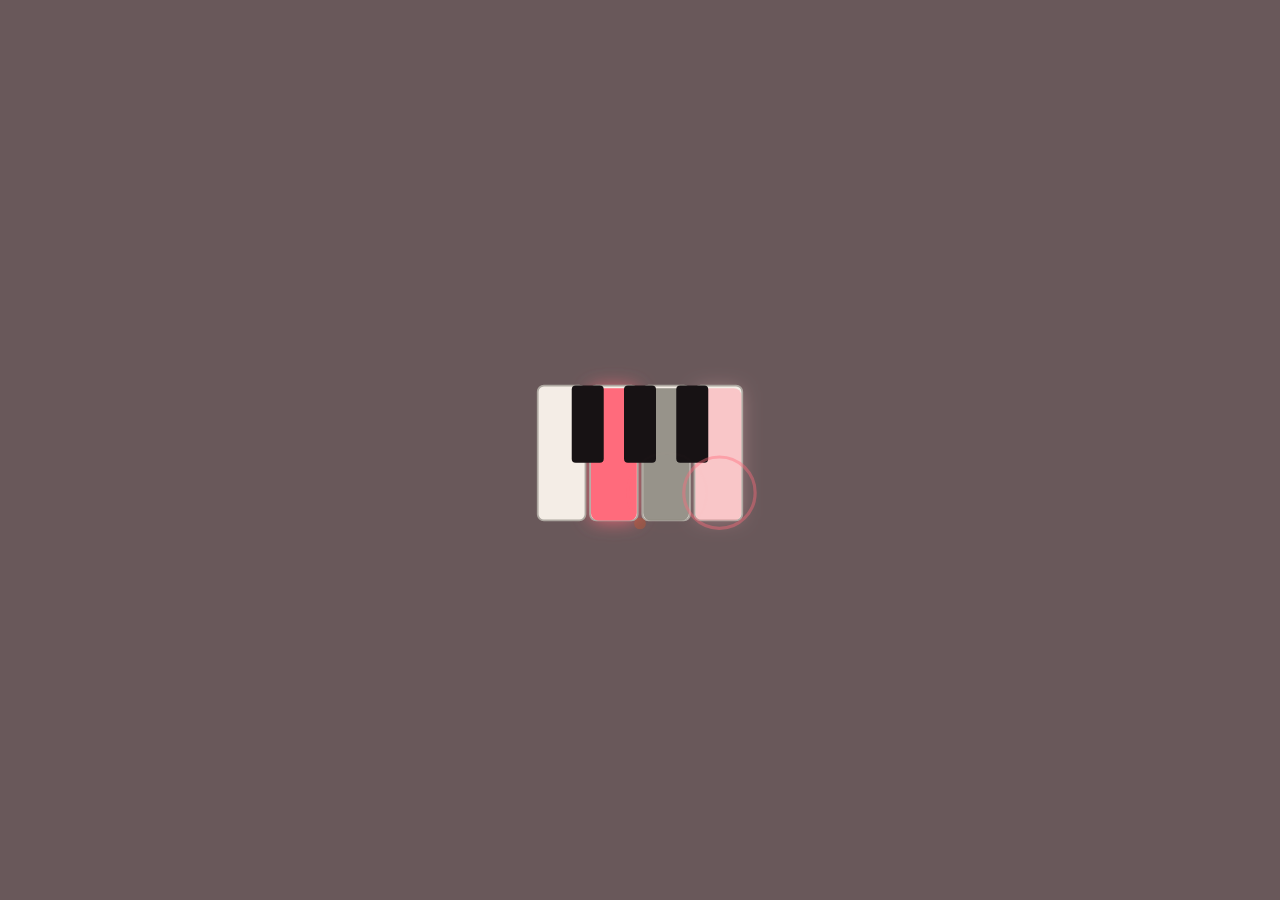
==== commit 8228bb40: "连音线只发一次声；分享改成小胶囊；开始练习纯橙；我页返回到设置；开机音乐" ====
--- a/index.html
+++ b/index.html
@@ -41,7 +41,7 @@
   try { st = JSON.parse(localStorage.getItem('hexian.v1') || '{}'); } catch (e) {}
   var skip = st.splash === false || sessionStorage.getItem('hx.splash') || (window.matchMedia && matchMedia('(prefers-reduced-motion: reduce)').matches) || /[?&]nosplash/.test(location.search);
   if (skip) { el.remove(); return; }
-  sessionStorage.setItem('hx.splash', '1'); document.documentElement.classList.add('splashing');
+  sessionStorage.setItem('hx.splash', '1'); document.documentElement.classList.add('splashing'); window.__splashT0 = performance.now();
   var $ = function (i) { return document.getElementById(i); };
   // 每个形状在 4 个时刻的样子：A 键盘线条 → B 和弦色块 → C 滑条（拉直）→ C 滑条（弯出去）。时刻之间全部连续插值，不是淡入淡出。
   var K = {
@@ -108,7 +108,7 @@
   var t0 = performance.now(), fin = false;
   function done() { if (fin) return; fin = true; el.classList.add('out'); document.documentElement.classList.remove('splashing'); setTimeout(function () { el.remove(); }, 500); }
   function tick(now) { if (fin) return; var t = (now - t0) / 1000; frame(Math.min(t, SEG[3][1])); if (t >= END) { done(); return; } requestAnimationFrame(tick); }
-  frame(0); requestAnimationFrame(tick); el.addEventListener('pointerdown', done);
+  frame(0); requestAnimationFrame(tick); el.addEventListener('pointerdown', function () { done(); window.dispatchEvent(new Event('splashskip')); });
 } catch (e) { var s = document.getElementById('splash'); if (s) s.remove(); document.documentElement.classList.remove('splashing'); } })();
 </script>
 <div id="phone">
--- a/style.css
+++ b/style.css
@@ -1429,3 +1429,63 @@
 #splash.out { opacity: 0; pointer-events: none; }
 #splash svg { width: min(72vw, 320px); height: auto; overflow: visible; }
 html.splashing #phone { visibility: hidden; }
+
+/* ---- 今天页：发光分段圆环 + 重新排版 ---- */
+.ring-wrap { width: min(62vw, 250px); height: min(62vw, 250px); margin: 6px auto 26px; }
+.ring { position: relative; width: 100%; height: 100%; overflow: visible; }
+.ring .sg { fill: none; stroke: var(--line); stroke-width: 3.2; stroke-linecap: round; transition: stroke .5s ease; }
+.ring .sg.on { stroke-width: 4; filter: drop-shadow(0 0 3px var(--gc)) drop-shadow(0 0 8px var(--gc)); }
+.ring-glow { position: absolute; inset: 8%; border-radius: 50%; background: radial-gradient(circle, rgba(255, 150, 120, .35), rgba(154, 168, 255, .16) 55%, transparent 72%); filter: blur(14px); pointer-events: none; animation: ringbreath 4.5s ease-in-out infinite; }
+@keyframes ringbreath { 50% { transform: scale(1.08); } }
+@media (prefers-reduced-motion: reduce) { .ring-glow { animation: none; } }
+.ring-t b { font-size: 52px; font-weight: 500; letter-spacing: -0.03em; line-height: 1; }
+.ring-t b em { font-style: normal; font-size: 24px; color: var(--mute); margin-left: 2px; letter-spacing: 0; }
+.ring-t small { margin-top: 8px; font-size: 13px; }
+.cta.flow { margin: 0 0 24px; }
+.bonus { margin-top: 22px; padding: 6px 14px 4px; border: 1px solid var(--line); border-style: solid; }
+.bonus h3 { margin: 10px 0 4px; font-size: 15px; font-weight: 600; }
+.bonus h3 small { font-weight: 400; color: var(--mute); }
+.bonus .brow { display: flex; align-items: center; gap: 10px; padding: 12px 0; border-top: 1px solid var(--line); color: inherit; text-decoration: none; }
+.bonus .brow:first-of-type { border-top: 0; }
+.bonus .brow > span:first-child { flex: 1; min-width: 0; }
+.bonus .brow b { display: block; font-weight: 500; }
+.bonus .brow small { display: block; color: var(--mute); }
+.bonus .brow .arr { color: var(--mute); }
+.sechd { margin: 30px 2px 10px; font-size: 12px; letter-spacing: .12em; color: var(--mute); font-weight: 500; }
+.calcard .pills { margin-top: 12px; }
+.calcard .calweek { margin-bottom: 4px; }
+.minicards { overflow-x: auto; scrollbar-width: none; margin-right: -12px; padding-right: 12px; }
+.minicards::-webkit-scrollbar { display: none; }
+.mini { flex: 0 0 96px; aspect-ratio: 5 / 7.4; padding: 7px; }
+.mini b { font-size: 12.5px; -webkit-line-clamp: 4; }
+.unitbar { margin-top: 18px; }
+body.land .ring-wrap { width: 150px; height: 150px; }
+body.land .ring-t b { font-size: 36px; }
+/* 桌面台历小贴片 + 一周五线谱条 */
+.heroring { position: relative; }
+.heroring .ring-wrap { margin-bottom: 14px; width: min(56vw, 226px); height: min(56vw, 226px); }
+.deskcal { position: absolute; top: 4px; right: 0; width: 62px; padding: 0 0 7px; text-align: center; color: var(--ink); text-decoration: none; border: 1px solid var(--line); border-radius: 12px; background: var(--bg); box-shadow: 0 6px 16px rgba(0, 0, 0, .06), 0 1px 0 var(--line); overflow: hidden; transform: rotate(3deg); z-index: 1; }
+.deskcal i { position: absolute; top: 3px; left: 0; right: 0; height: 5px; background: radial-gradient(circle, var(--ink) 1.6px, transparent 2px) 0 0 / 14px 5px repeat-x; opacity: .55; }
+.deskcal b { display: block; margin-bottom: 4px; padding: 11px 0 3px; font-size: 11px; font-weight: 600; letter-spacing: .08em; color: #fff; background: var(--acc); }
+.deskcal strong { display: block; font-size: 28px; font-weight: 500; line-height: 1.05; font-variant-numeric: tabular-nums; }
+.deskcal small { display: block; font-size: 11px; color: var(--mute); margin: 1px 0 0; }
+.calweek.slim { margin: -40px 0 24px; border-top: 0; padding: 0; opacity: .9; }
+.recpills { margin: 26px 0 14px; }
+body.land .deskcal { top: 0; }
+/* 下一步那一段：呼吸脉冲，引人去点亮它 */
+.ring .sg.next { stroke-width: 4; animation: sgpulse 1.9s ease-in-out infinite; }
+@keyframes sgpulse { 0%, 100% { stroke-opacity: .28; filter: drop-shadow(0 0 0 var(--gc)); } 50% { stroke-opacity: 1; filter: drop-shadow(0 0 4px var(--gc)) drop-shadow(0 0 12px var(--gc)); } }
+@media (prefers-reduced-motion: reduce) { .ring .sg.next { animation: none; stroke-opacity: .7; filter: drop-shadow(0 0 5px var(--gc)); } }
+/* 「开始今天的练习」：纯橙色 */
+.cta.flow .btn { background: #f06a2c; color: #fff; border: 0; font-weight: 600; letter-spacing: .02em; box-shadow: none; transition: transform .15s ease, background .15s ease; }
+.cta.flow .btn:active { transform: scale(.985); background: #e0591b; }
+/* 音符条右上角的分享 */
+.calwrap { position: relative; }
+.wkshare { position: absolute; top: -34px; right: 2px; width: 34px; height: 34px; display: grid; place-items: center; border: 1px solid var(--line); border-radius: 50%; background: var(--bg); color: var(--mute); padding: 0; z-index: 2; }
+.wkshare svg { width: 17px; height: 17px; fill: none; stroke: currentColor; stroke-width: 1.6; stroke-linecap: round; stroke-linejoin: round; }
+.wkshare:active { transform: scale(.94); }
+.wkpop { position: absolute; top: -34px; right: 42px; z-index: 3; display: flex; height: 34px; border: 1px solid var(--line); border-radius: 999px; background: color-mix(in srgb, var(--bg) 90%, transparent); -webkit-backdrop-filter: blur(14px); backdrop-filter: blur(14px); overflow: hidden; animation: popin .18s ease-out; transform-origin: right center; }
+@keyframes popin { from { opacity: 0; transform: scaleX(.6); } }
+.wkpop[hidden] { display: none; }
+.wkpop button { border: 0; background: none; padding: 0 13px; font-size: 13px; color: var(--ink); white-space: nowrap; }
+.wkpop button + button { border-left: 1px solid var(--line); }
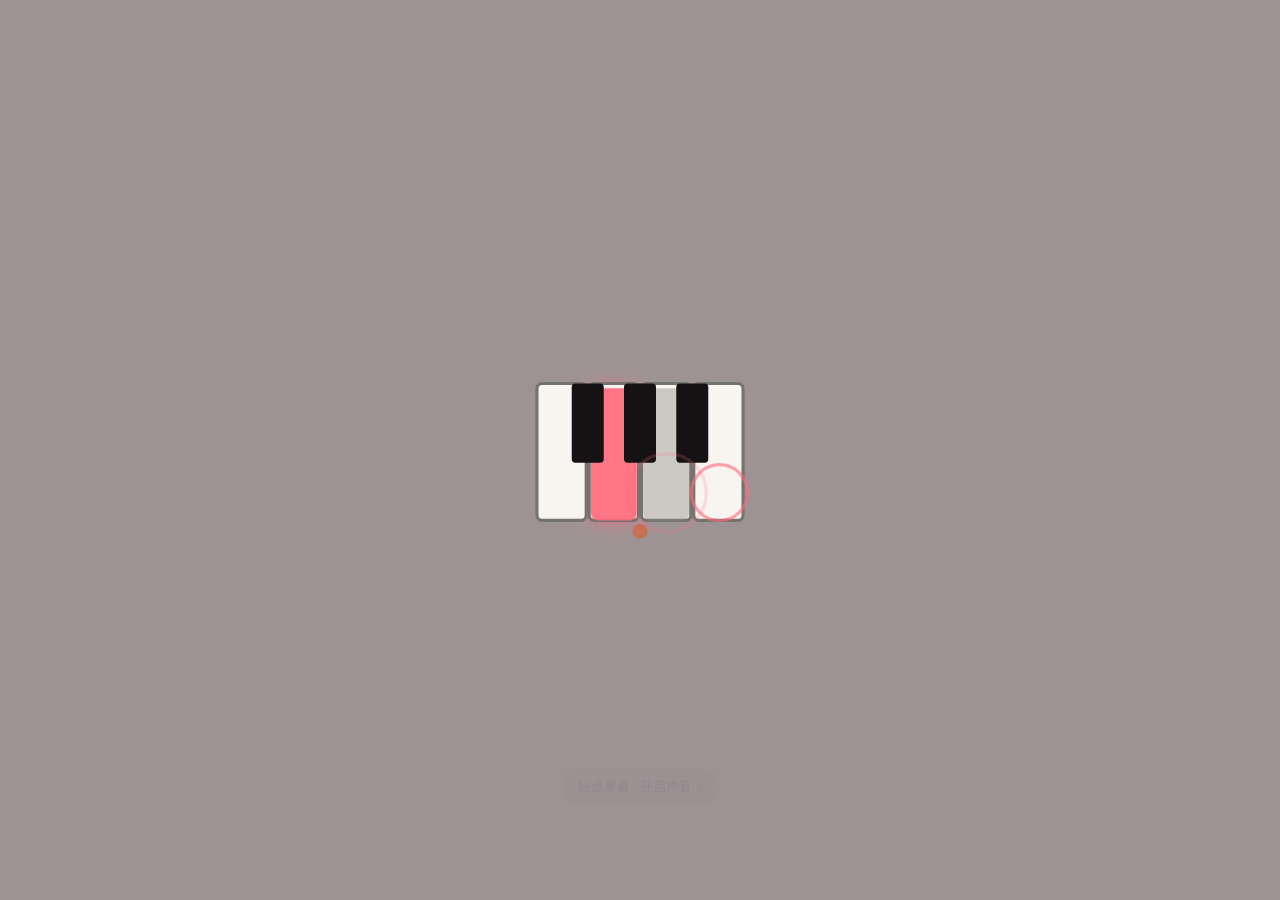
==== commit 3b46301e: "开机音乐：自动播放被拦时提示轻点屏幕，点一下带声音重放" ====
--- a/index.html
+++ b/index.html
@@ -108,7 +108,7 @@
   var t0 = performance.now(), fin = false;
   function done() { if (fin) return; fin = true; el.classList.add('out'); document.documentElement.classList.remove('splashing'); setTimeout(function () { el.remove(); }, 500); }
   function tick(now) { if (fin) return; var t = (now - t0) / 1000; frame(Math.min(t, SEG[3][1])); if (t >= END) { done(); return; } requestAnimationFrame(tick); }
-  frame(0); requestAnimationFrame(tick); el.addEventListener('pointerdown', function () { done(); window.dispatchEvent(new Event('splashskip')); });
+  frame(0); requestAnimationFrame(tick); el.addEventListener('pointerdown', function () { if (window.__splashBlocked) { window.__splashBlocked = false; t0 = performance.now(); window.__splashT0 = t0; window.dispatchEvent(new Event('splashunlock')); return; } done(); window.dispatchEvent(new Event('splashskip')); });
 } catch (e) { var s = document.getElementById('splash'); if (s) s.remove(); document.documentElement.classList.remove('splashing'); } })();
 </script>
 <div id="phone">
--- a/style.css
+++ b/style.css
@@ -1489,3 +1489,19 @@
 .wkpop[hidden] { display: none; }
 .wkpop button { border: 0; background: none; padding: 0 13px; font-size: 13px; color: var(--ink); white-space: nowrap; }
 .wkpop button + button { border-left: 1px solid var(--line); }
+/* 路径页：折叠的卡片叠 */
+.deckwrap { margin: 6px 0 22px; }
+.deck { --ch: 142px; --gap: 12px; position: relative; height: calc(var(--ch) + 30px); transition: height .45s cubic-bezier(.2, .8, .2, 1); touch-action: pan-y; }
+.deck.open { height: calc(var(--n) * (var(--ch) + var(--gap))); }
+.dcard.unitbar { margin: 0; }
+.dcard { position: absolute; left: 0; right: 0; top: 0; height: var(--ch); box-sizing: border-box; overflow: hidden; display: flex; flex-direction: column; justify-content: center; gap: 2px; padding: 14px 16px; border: 1px solid var(--line); border-radius: var(--r); background: var(--bg); color: inherit; text-decoration: none; box-shadow: 0 6px 18px rgba(0, 0, 0, .07); transition: transform .5s cubic-bezier(.2, .8, .2, 1), opacity .3s ease; transform-origin: 50% 100%; z-index: calc(20 - var(--i)); }
+.dcard b { display: block; margin: 2px 0 6px; font-weight: 500; line-height: 1.3; }
+.dcard .dd { display: -webkit-box; -webkit-line-clamp: 2; -webkit-box-orient: vertical; overflow: hidden; }
+.dcard .meter { display: block; margin: 0 0 6px; }
+.deck:not(.open) .dcard[style*="--i:1"] { transform: translateY(14px) rotate(-1.6deg) scale(.97); }
+.deck:not(.open) .dcard[style*="--i:2"] { transform: translateY(26px) rotate(1.8deg) scale(.94); }
+.deck:not(.open) .dcard:nth-child(n+4) { transform: translateY(26px) rotate(0deg) scale(.94); opacity: 0; pointer-events: none; }
+.deck.open .dcard { transform: translateY(calc(var(--i) * (var(--ch) + var(--gap)))); transition-delay: calc(var(--i) * 30ms); }
+.deckbtn { display: block; margin: 8px auto 0; border: 0; background: none; color: var(--mute); font-size: 13px; padding: 6px 12px; }
+#splash .sphint { position: absolute; left: 50%; bottom: calc(10% + env(safe-area-inset-bottom)); transform: translateX(-50%); padding: 9px 16px; border-radius: 999px; font-size: 13px; color: #8a8a8a; background: rgba(128, 128, 128, .12); white-space: nowrap; animation: sphint 1.8s ease-in-out infinite; pointer-events: none; }
+@keyframes sphint { 50% { opacity: .45; } }
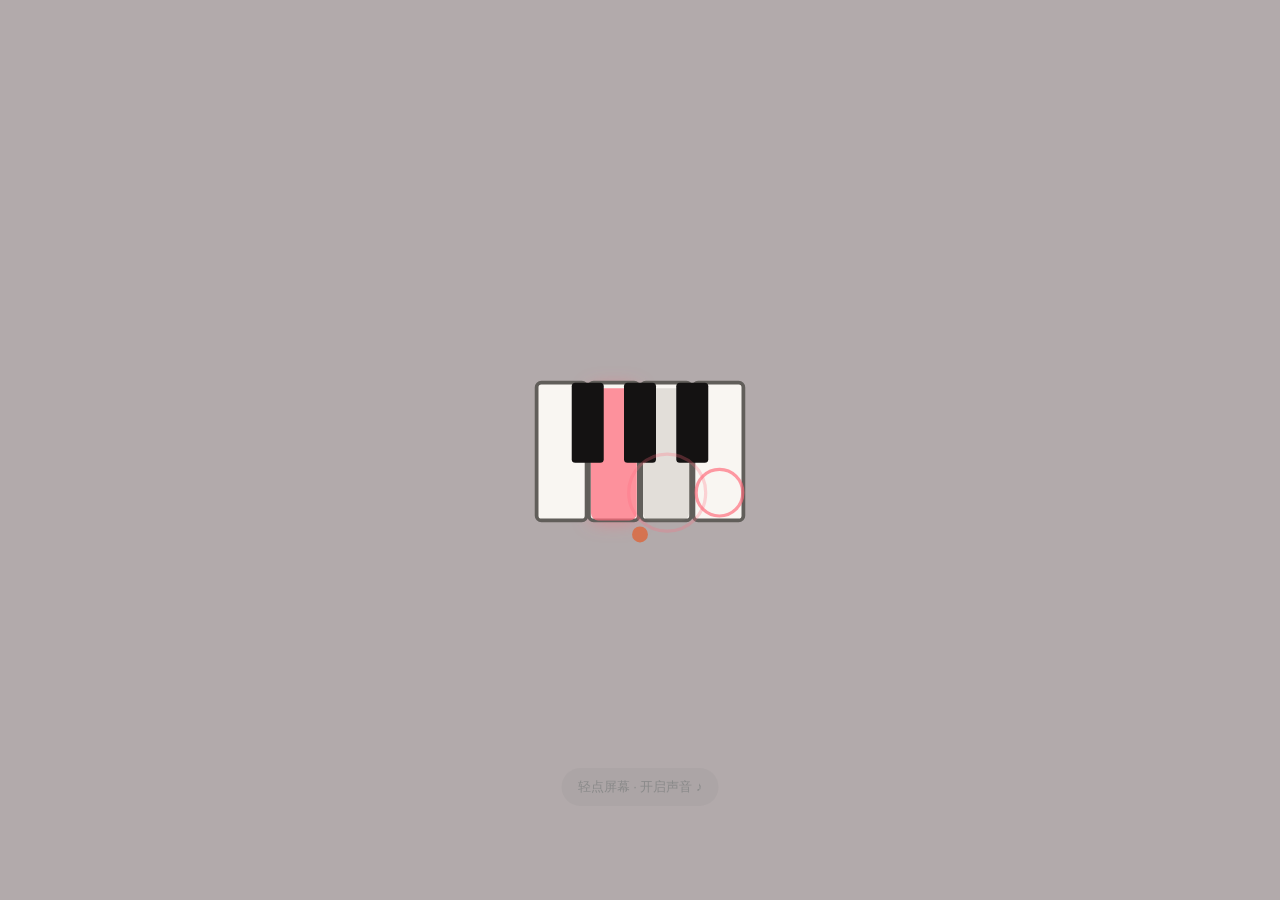
==== commit 45d337f9: "开机音乐：用 click 解锁声音（iPhone 不认 pointerdown）" ====
--- a/index.html
+++ b/index.html
@@ -108,7 +108,7 @@
   var t0 = performance.now(), fin = false;
   function done() { if (fin) return; fin = true; el.classList.add('out'); document.documentElement.classList.remove('splashing'); setTimeout(function () { el.remove(); }, 500); }
   function tick(now) { if (fin) return; var t = (now - t0) / 1000; frame(Math.min(t, SEG[3][1])); if (t >= END) { done(); return; } requestAnimationFrame(tick); }
-  frame(0); requestAnimationFrame(tick); el.addEventListener('pointerdown', function () { if (window.__splashBlocked) { window.__splashBlocked = false; t0 = performance.now(); window.__splashT0 = t0; window.dispatchEvent(new Event('splashunlock')); return; } done(); window.dispatchEvent(new Event('splashskip')); });
+  frame(0); requestAnimationFrame(tick); el.addEventListener('click', function () { if (window.__splashBlocked) { window.__splashBlocked = false; t0 = performance.now(); window.__splashT0 = t0; window.dispatchEvent(new Event('splashunlock')); return; } done(); window.dispatchEvent(new Event('splashskip')); });
 } catch (e) { var s = document.getElementById('splash'); if (s) s.remove(); document.documentElement.classList.remove('splashing'); } })();
 </script>
 <div id="phone">
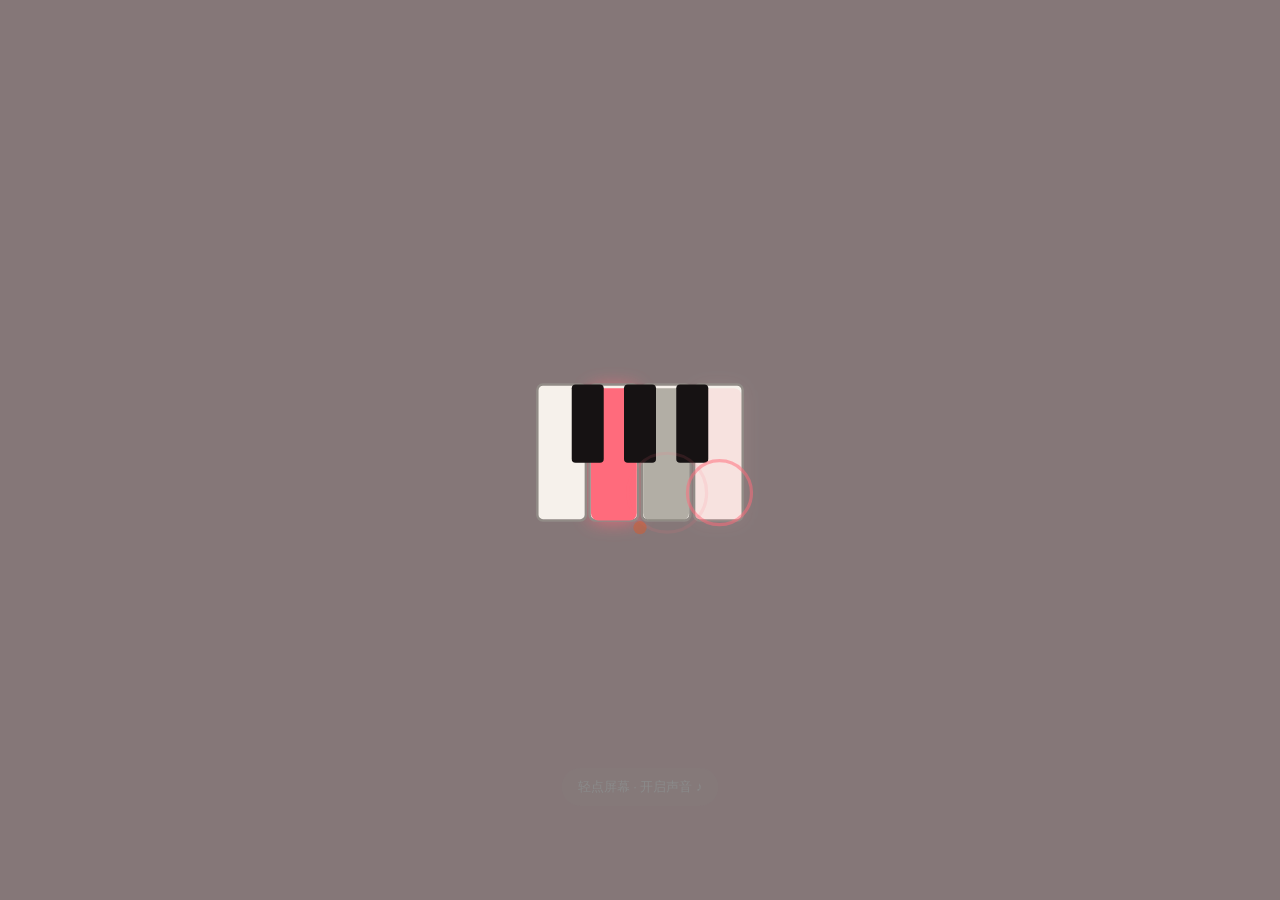
==== commit f56152d5: "开机动画/音乐：结尾三个和弦前留出间隔，与曲线动画同步" ====
--- a/index.html
+++ b/index.html
@@ -72,7 +72,7 @@
   })();
   var BG = ['#ffffff', '#2a1215', '#1b1424', '#141a36', '#141a36'];
   // 段落：停 0.5 → A→B 1.1 → 停 0.25 → B→C 1.1 → 弯出去 0.65 → 停 0.35 → 淡出
-  var SEG = [[0.6, 1.8, 0, 1], [2.35, 3.15, 1, 2], [3.15, 3.95, 2, 3], [3.95, 4.55, 3, 4]], END = 4.95;
+  var SEG = [[0.6, 1.8, 0, 1], [2.35, 3.15, 1, 2], [3.15, 3.95, 2, 3], [4.45, 5.15, 3, 4]], END = 5.6;
   var DL = { l1: 0, l2: 0.25, l3: 0.5, gl1: 0, gl2: 0.5 }, TAPS = [[0.5, 126.5, 190, '#ff6b7c'], [0.75, 175.5, 190, '#ff6b7c'], [1.0, 224.5, 190, '#ff6b7c'], [2.1, 150, 154, '#ff8d9a']];
   var ease = function (t) { return t < 0.5 ? 4 * t * t * t : 1 - Math.pow(-2 * t + 2, 3) / 2; };
   var hx = function (c) { return [1, 3, 5].map(function (i) { return parseInt(c.slice(i, i + 2), 16); }); };
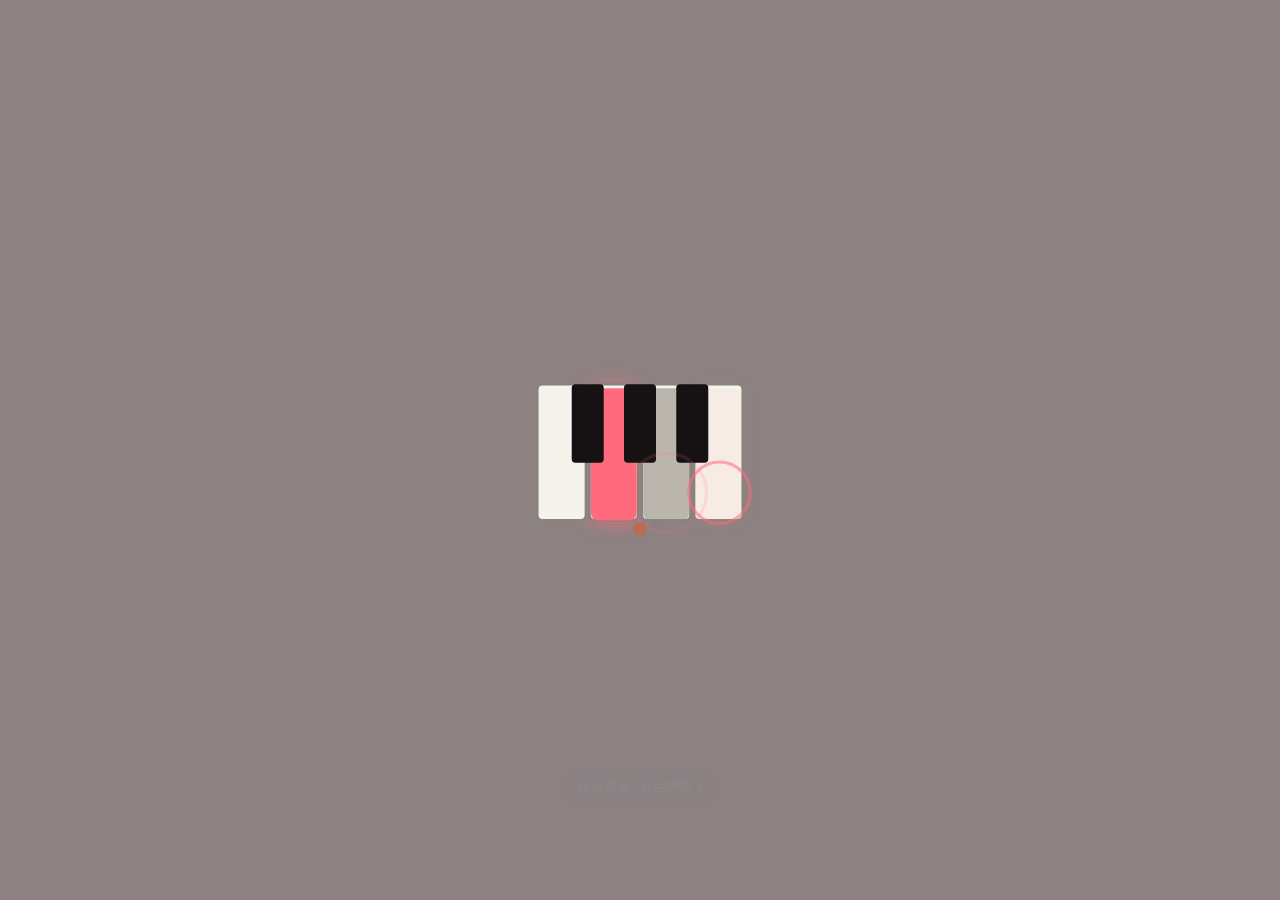
==== commit 3d5efa4e: "开机动画制作器：选和弦/音、速度、间隔、弹法，生成同步动画和声音，可设为开机动画" ====
--- a/index.html
+++ b/index.html
@@ -42,6 +42,12 @@
   var skip = st.splash === false || sessionStorage.getItem('hx.splash') || (window.matchMedia && matchMedia('(prefers-reduced-motion: reduce)').matches) || /[?&]nosplash/.test(location.search);
   if (skip) { el.remove(); return; }
   sessionStorage.setItem('hx.splash', '1'); document.documentElement.classList.add('splashing'); window.__splashT0 = performance.now();
+  if (st.splashMode === 'custom' && st.splashCfg) { // 用「开机动画制作器」做的动画：由 app.js 里的 SplashMk 画
+    window.__splashCustom = true; var sv0 = el.querySelector('svg'); if (sv0) sv0.style.display = 'none'; el.style.background = '#141414';
+    var fin2 = false; window.__splashFinish = function () { if (fin2) return; fin2 = true; el.classList.add('out'); document.documentElement.classList.remove('splashing'); setTimeout(function () { el.remove(); }, 500); };
+    el.addEventListener('click', function () { if (window.__splashBlocked) { window.__splashBlocked = false; window.dispatchEvent(new Event('splashunlock')); return; } window.__splashFinish(); window.dispatchEvent(new Event('splashskip')); });
+    setTimeout(window.__splashFinish, 25000); return;
+  }
   var $ = function (i) { return document.getElementById(i); };
   // 每个形状在 4 个时刻的样子：A 键盘线条 → B 和弦色块 → C 滑条（拉直）→ C 滑条（弯出去）。时刻之间全部连续插值，不是淡入淡出。
   var K = {
--- a/style.css
+++ b/style.css
@@ -1505,3 +1505,9 @@
 .deckbtn { display: block; margin: 8px auto 0; border: 0; background: none; color: var(--mute); font-size: 13px; padding: 6px 12px; }
 #splash .sphint { position: absolute; left: 50%; bottom: calc(10% + env(safe-area-inset-bottom)); transform: translateX(-50%); padding: 9px 16px; border-radius: 999px; font-size: 13px; color: #8a8a8a; background: rgba(128, 128, 128, .12); white-space: nowrap; animation: sphint 1.8s ease-in-out infinite; pointer-events: none; }
 @keyframes sphint { 50% { opacity: .45; } }
+/* 开机动画制作器 */
+.spstage { position: relative; width: 100%; aspect-ratio: 3 / 4; max-height: 52vh; border-radius: 18px; overflow: hidden; background: #141414; margin: 4px 0 14px; }
+.spcv { display: block; width: 100%; height: 100%; }
+.spcustom { position: absolute; inset: 0; }
+#splash .spcustom .spcv { width: 100%; height: 100%; }
+.inp { width: 100%; box-sizing: border-box; padding: 11px 12px; border: 1px solid var(--line); border-radius: 12px; background: var(--bg); color: var(--ink); font-size: 16px; margin: 4px 0 8px; }
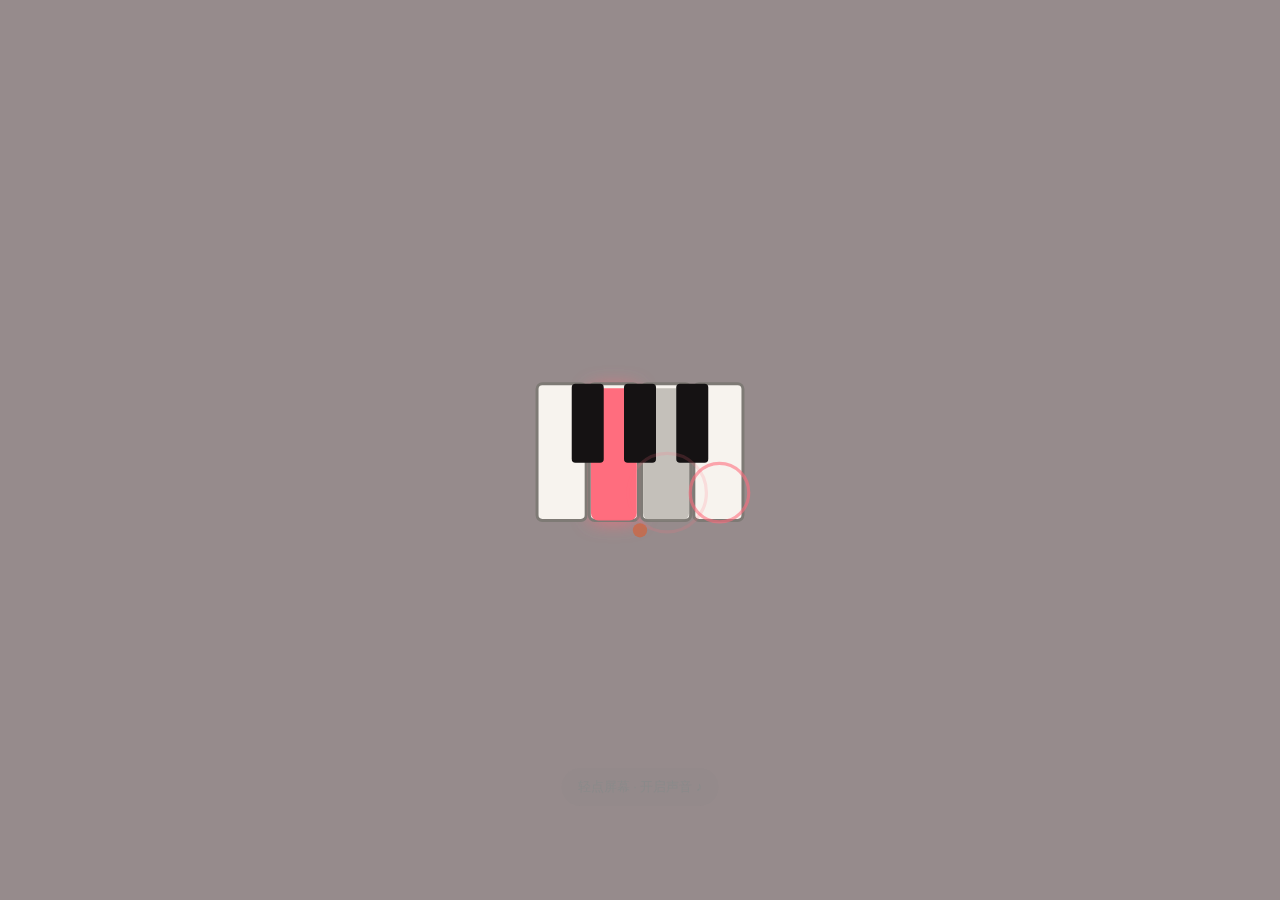
==== commit 5c5577bc: "开机动画制作器改为驱动原来的动画：键盘→和弦色→圆点→圆点沿和弦升降线走" ====
--- a/index.html
+++ b/index.html
@@ -17,24 +17,9 @@
 <title>和弦</title>
 </head>
 <body>
-<div id="splash" aria-hidden="true">
-  <svg viewBox="0 0 300 300" preserveAspectRatio="xMidYMid meet">
-    <defs>
-      <filter id="spglow" x="-80%" y="-40%" width="260%" height="180%"><feGaussianBlur stdDeviation="9"/></filter>
-      <radialGradient id="spth" cx=".5" cy=".5" r=".5"><stop offset="0" stop-color="#9aa8ff" stop-opacity=".9"/><stop offset=".45" stop-color="#9aa8ff" stop-opacity=".35"/><stop offset="1" stop-color="#9aa8ff" stop-opacity="0"/></radialGradient>
-    </defs>
-    <g id="sp-glow" filter="url(#spglow)"><rect id="gl1"/><rect id="gl2"/></g>
-    <path id="pc1" d="" fill="none" stroke="#9aa8ff" stroke-width="7" stroke-linecap="round" opacity="0"/>
-    <path id="pc3" d="" fill="none" stroke="#9aa8ff" stroke-width="7" stroke-linecap="round" opacity="0"/>
-    <rect id="w1"/><rect id="w2"/><rect id="w3"/><rect id="w4"/><rect id="w5"/>
-    <rect id="l1"/><rect id="l2"/><rect id="l3"/>
-    <rect id="k1"/><rect id="k2"/><rect id="k3"/>
-    <circle id="rp0" r="0" fill="none" stroke-width="3" opacity="0"/><circle id="rp1" r="0" fill="none" stroke-width="3" opacity="0"/><circle id="rp2" r="0" fill="none" stroke-width="3" opacity="0"/><circle id="rp3" r="0" fill="none" stroke-width="3" opacity="0"/>
-    <circle id="dot" cx="150" cy="240" r="9.5" fill="#e8541e"/>
-    <circle id="halo1" cx="164" cy="128" r="46" fill="url(#spth)" opacity="0"/><circle id="halo2" cx="164" cy="172" r="46" fill="url(#spth)" opacity="0"/>
-  </svg>
-</div>
+<div id="splash" aria-hidden="true"></div>
 <button id="rotbtn" type="button">横屏预览</button>
+<script src="splash.js"></script>
 <script>
 (function () { try {
   var el = document.getElementById('splash'), st = {};
@@ -42,79 +27,15 @@
   var skip = st.splash === false || sessionStorage.getItem('hx.splash') || (window.matchMedia && matchMedia('(prefers-reduced-motion: reduce)').matches) || /[?&]nosplash/.test(location.search);
   if (skip) { el.remove(); return; }
   sessionStorage.setItem('hx.splash', '1'); document.documentElement.classList.add('splashing'); window.__splashT0 = performance.now();
-  if (st.splashMode === 'custom' && st.splashCfg) { // 用「开机动画制作器」做的动画：由 app.js 里的 SplashMk 画
-    window.__splashCustom = true; var sv0 = el.querySelector('svg'); if (sv0) sv0.style.display = 'none'; el.style.background = '#141414';
-    var fin2 = false; window.__splashFinish = function () { if (fin2) return; fin2 = true; el.classList.add('out'); document.documentElement.classList.remove('splashing'); setTimeout(function () { el.remove(); }, 500); };
-    el.addEventListener('click', function () { if (window.__splashBlocked) { window.__splashBlocked = false; window.dispatchEvent(new Event('splashunlock')); return; } window.__splashFinish(); window.dispatchEvent(new Event('splashskip')); });
-    setTimeout(window.__splashFinish, 25000); return;
-  }
-  var $ = function (i) { return document.getElementById(i); };
-  // 每个形状在 4 个时刻的样子：A 键盘线条 → B 和弦色块 → C 滑条（拉直）→ C 滑条（弯出去）。时刻之间全部连续插值，不是淡入淡出。
-  var K = {
-    w1: [{ x: 52, y: 84, w: 49, h: 132, rx: 3, fill: '#ffffff', stroke: '#111111', sw: 5.5, o: 1 }, { x: 55, y: 92, w: 43, h: 124, rx: 7, fill: '#efe6dc', stroke: '#efe6dc', sw: 0, o: 1 }, { x: 52, y: 92.5, w: 196, h: 7, rx: 3.5, fill: '#9aa8ff', stroke: '#9aa8ff', sw: 0, o: 1 }, { x: 52, y: 92.5, w: 196, h: 7, rx: 3.5, fill: '#9aa8ff', stroke: '#9aa8ff', sw: 0, o: 1 }],
-    w2: [{ x: 101, y: 84, w: 49, h: 132, rx: 3, fill: '#ffffff', stroke: '#111111', sw: 5.5, o: 1 }, { x: 104, y: 92, w: 43, h: 124, rx: 7, fill: '#efe6dc', stroke: '#efe6dc', sw: 0, o: 1 }, { x: 52, y: 92.5, w: 196, h: 7, rx: 3.5, fill: '#9aa8ff', stroke: '#9aa8ff', sw: 0, o: 0 }, { x: 52, y: 92.5, w: 196, h: 7, rx: 3.5, fill: '#9aa8ff', stroke: '#9aa8ff', sw: 0, o: 0 }],
-    w3: [{ x: 150, y: 84, w: 49, h: 132, rx: 3, fill: '#ffffff', stroke: '#111111', sw: 5.5, o: 1 }, { x: 153, y: 92, w: 43, h: 124, rx: 7, fill: '#efe6dc', stroke: '#efe6dc', sw: 0, o: 1 }, { x: 52, y: 146.5, w: 196, h: 7, rx: 3.5, fill: '#8d8c97', stroke: '#8d8c97', sw: 0, o: 1 }, { x: 52, y: 146.5, w: 196, h: 7, rx: 3.5, fill: '#8d8c97', stroke: '#8d8c97', sw: 0, o: 1 }],
-    w4: [{ x: 199, y: 84, w: 49, h: 132, rx: 3, fill: '#ffffff', stroke: '#111111', sw: 5.5, o: 1 }, { x: 202, y: 92, w: 43, h: 124, rx: 7, fill: '#efe6dc', stroke: '#efe6dc', sw: 0, o: 1 }, { x: 52, y: 200.5, w: 196, h: 7, rx: 3.5, fill: '#9aa8ff', stroke: '#9aa8ff', sw: 0, o: 1 }, { x: 52, y: 200.5, w: 196, h: 7, rx: 3.5, fill: '#9aa8ff', stroke: '#9aa8ff', sw: 0, o: 0 }],
-    w5: [{ x: 248, y: 92, w: 0, h: 124, rx: 3, fill: '#ffffff', stroke: '#ffffff', sw: 0, o: 0 }, { x: 248, y: 92, w: 0, h: 124, rx: 3, fill: '#ffffff', stroke: '#ffffff', sw: 0, o: 0 }, { x: 248, y: 92, w: 0, h: 124, rx: 3, fill: '#ffffff', stroke: '#ffffff', sw: 0, o: 0 }, { x: 248, y: 92, w: 0, h: 124, rx: 3, fill: '#ffffff', stroke: '#ffffff', sw: 0, o: 0 }],
-    k1: [{ x: 86, y: 84, w: 30, h: 78, rx: 3, fill: '#111111', o: 1 }, { x: 86, y: 92, w: 30, h: 70, rx: 4, fill: '#1a1315', o: 1 }, { x: 46, y: 90, w: 12, h: 12, rx: 6, fill: '#efe6dc', o: 1 }, { x: 46, y: 90, w: 12, h: 12, rx: 6, fill: '#efe6dc', o: 1 }],
-    k2: [{ x: 135, y: 84, w: 30, h: 78, rx: 3, fill: '#111111', o: 1 }, { x: 135, y: 92, w: 30, h: 70, rx: 4, fill: '#1a1315', o: 1 }, { x: 46, y: 144, w: 12, h: 12, rx: 6, fill: '#efe6dc', o: 1 }, { x: 46, y: 144, w: 12, h: 12, rx: 6, fill: '#efe6dc', o: 1 }],
-    k3: [{ x: 184, y: 84, w: 30, h: 78, rx: 3, fill: '#111111', o: 1 }, { x: 184, y: 92, w: 30, h: 70, rx: 4, fill: '#1a1315', o: 1 }, { x: 46, y: 198, w: 12, h: 12, rx: 6, fill: '#efe6dc', o: 1 }, { x: 46, y: 198, w: 12, h: 12, rx: 6, fill: '#efe6dc', o: 1 }],
-    l1: [{ x: 104, y: 92, w: 43, h: 124, rx: 7, fill: '#ff6b7c', o: 0 }, { x: 104, y: 92, w: 43, h: 124, rx: 7, fill: '#ff6b7c', o: 1 }, { x: 142, y: 106, w: 44, h: 44, rx: 22, fill: '#9aa8ff', o: 1 }, { x: 142, y: 106, w: 44, h: 44, rx: 22, fill: '#9aa8ff', o: 1 }],
-    l2: [{ x: 153, y: 92, w: 43, h: 124, rx: 7, fill: '#8e8a80', o: 0 }, { x: 153, y: 92, w: 43, h: 124, rx: 7, fill: '#8e8a80', o: 1 }, { x: 150, y: 140, w: 20, h: 20, rx: 10, fill: '#8e8a80', o: 0 }, { x: 150, y: 140, w: 20, h: 20, rx: 10, fill: '#8e8a80', o: 0 }],
-    l3: [{ x: 202, y: 92, w: 43, h: 124, rx: 7, fill: '#ff8d9a', o: 0 }, { x: 202, y: 92, w: 43, h: 124, rx: 7, fill: '#ff8d9a', o: 1 }, { x: 149, y: 157, w: 30, h: 30, rx: 15, fill: '#c7cdff', o: 1 }, { x: 149, y: 157, w: 30, h: 30, rx: 15, fill: '#c7cdff', o: 1 }],
-    gl1: [{ x: 104, y: 92, w: 43, h: 124, rx: 7, fill: '#ff6b7c', o: 0 }, { x: 104, y: 92, w: 43, h: 124, rx: 7, fill: '#ff6b7c', o: 0.9 }, { x: 142, y: 106, w: 44, h: 44, rx: 22, fill: '#9aa8ff', o: 0.8 }, { x: 142, y: 106, w: 44, h: 44, rx: 22, fill: '#9aa8ff', o: 0.8 }],
-    gl2: [{ x: 202, y: 92, w: 43, h: 124, rx: 7, fill: '#ffb3bb', o: 0 }, { x: 202, y: 92, w: 43, h: 124, rx: 7, fill: '#ffb3bb', o: 0.9 }, { x: 149, y: 157, w: 30, h: 30, rx: 15, fill: '#c7cdff', o: 0.7 }, { x: 149, y: 157, w: 30, h: 30, rx: 15, fill: '#c7cdff', o: 0.7 }]
-  };
-  // 在 B 和 C 之间加一个「油滴」阶段：键盘上的颜色被提炼成圆点，圆点变色，再长出三条线
-  (function () {
-    Object.keys(K).forEach(function (id) {
-      var B = K[id][1], C = K[id][2], D, cx = B.x + B.w / 2;
-      if (/^(l[123]|gl[12])$/.test(id)) D = { x: cx - 17, y: 137, w: 34, h: 34, rx: 17, fill: B.fill, o: B.o };
-      else if (/^w[134]$/.test(id)) D = { x: 52, y: C.y, w: 0, h: 7, rx: 3.5, fill: B.fill, stroke: B.fill, sw: 0, o: 0 };
-      else if (/^k/.test(id)) D = { x: 52, y: C.y + 6, w: 0, h: 0, rx: 0, fill: B.fill, o: 0 };
-      else D = { x: cx, y: 154, w: 0, h: 0, rx: 0, fill: B.fill, stroke: B.fill, sw: 0, o: 0 };
-      K[id].splice(2, 0, D);
-    });
-  })();
-  var BG = ['#ffffff', '#2a1215', '#1b1424', '#141a36', '#141a36'];
-  // 段落：停 0.5 → A→B 1.1 → 停 0.25 → B→C 1.1 → 弯出去 0.65 → 停 0.35 → 淡出
-  var SEG = [[0.6, 1.8, 0, 1], [2.35, 3.15, 1, 2], [3.15, 3.95, 2, 3], [4.45, 5.15, 3, 4]], END = 5.6;
-  var DL = { l1: 0, l2: 0.25, l3: 0.5, gl1: 0, gl2: 0.5 }, TAPS = [[0.5, 126.5, 190, '#ff6b7c'], [0.75, 175.5, 190, '#ff6b7c'], [1.0, 224.5, 190, '#ff6b7c'], [2.1, 150, 154, '#ff8d9a']];
-  var ease = function (t) { return t < 0.5 ? 4 * t * t * t : 1 - Math.pow(-2 * t + 2, 3) / 2; };
-  var hx = function (c) { return [1, 3, 5].map(function (i) { return parseInt(c.slice(i, i + 2), 16); }); };
-  var mixc = function (a, b, t) { var x = hx(a), y = hx(b); return 'rgb(' + [0, 1, 2].map(function (i) { return Math.round(x[i] + (y[i] - x[i]) * t); }).join(',') + ')'; };
-  var lerp = function (a, b, t) { return a + (b - a) * t; };
-  function frame(t) {
-    var s0 = 0, s1 = 0, p = 0;
-    if (t < SEG[0][0]) { s0 = s1 = 0; } else {
-      for (var i = 0; i < SEG.length; i++) { var g = SEG[i]; if (t >= g[0] && t <= g[1]) { s0 = g[2]; s1 = g[3]; p = ease((t - g[0]) / (g[1] - g[0])); break; } if (t > g[1]) { s0 = s1 = g[3]; } }
-    }
-    el.style.background = mixc(BG[s0], BG[s1], p);
-    Object.keys(K).forEach(function (id) {
-      var n = $(id), a = K[id][s0], b = K[id][s1], pp = p;
-      if (s0 === 0 && s1 === 1 && DL[id] !== undefined) pp = Math.max(0, Math.min(1, (p - DL[id]) / 0.5));
-      var f = function (k) { return lerp(a[k], b[k], pp); };
-      n.setAttribute('x', f('x')); n.setAttribute('y', f('y')); n.setAttribute('width', Math.max(0, f('w'))); n.setAttribute('height', Math.max(0, f('h'))); n.setAttribute('rx', f('rx'));
-      n.setAttribute('fill', mixc(a.fill, b.fill, pp)); n.setAttribute('opacity', f('o'));
-      if (a.stroke) { n.setAttribute('stroke', mixc(a.stroke, b.stroke, pp)); n.setAttribute('stroke-width', f('sw')); }
-    });
-    TAPS.forEach(function (T, i) { var u = (t - T[0]) / 0.55, r = $('rp' + i); if (u < 0 || u > 1) { r.setAttribute('opacity', 0); return; } r.setAttribute('cx', T[1]); r.setAttribute('cy', T[2]); r.setAttribute('stroke', T[3]); r.setAttribute('r', 1 + 36 * (1 - Math.pow(1 - u, 3))); r.setAttribute('opacity', 0.9 * Math.min(1, u * 5) * (1 - u)); });
-    // 橙点：A 里在键盘下面，之后缩小淡出
-    var dp = s1 >= 1 || s0 >= 1 ? (s0 >= 1 ? 1 : p) : 0; $('dot').setAttribute('opacity', 1 - dp); $('dot').setAttribute('r', 9.5 * (1 - dp * 0.6)); $('dot').setAttribute('cy', 240 - 30 * dp);
-    // C：拉直的条换成曲线，再一点点弯出去；光晕随滑块出现
-    var bend = s0 === 3 && s1 === 4 ? p : (s0 === 4 ? 1 : 0), cOn = (s0 === 3 && s1 === 4) || s0 === 4 ? 1 : 0;
-    ['pc1', 'pc3'].forEach(function (id, k) {
-      var y = k ? 204 : 96, y2 = k ? 172 : 128, yy = y + (y2 - y) * bend;
-      $(id).setAttribute('d', 'M52 ' + y + ' H112 C138 ' + y + ' 138 ' + yy + ' 164 ' + yy + ' H248'); $(id).setAttribute('opacity', cOn);
-    });
-    ['w1', 'w5'].forEach(function (id) { $(id).setAttribute('opacity', cOn ? 0 : K[id][s1].o * p + K[id][s0].o * (1 - p)); });
-    var hl = s0 === 2 && s1 === 3 ? p : s0 >= 3 ? 1 : 0;
-    $('halo1').setAttribute('opacity', hl * 0.9); $('halo2').setAttribute('opacity', hl * 0.7);
-  }
-  var t0 = performance.now(), fin = false;
+  var cfg = st.splashMode === 'custom' && st.splashCfg && st.splashCfg.pre ? st.splashCfg : null;
+  if (cfg) window.__splashCustom = true;
+  el.innerHTML = HXSplash.MARK;
+  var fin = false;
   function done() { if (fin) return; fin = true; el.classList.add('out'); document.documentElement.classList.remove('splashing'); setTimeout(function () { el.remove(); }, 500); }
-  function tick(now) { if (fin) return; var t = (now - t0) / 1000; frame(Math.min(t, SEG[3][1])); if (t >= END) { done(); return; } requestAnimationFrame(tick); }
-  frame(0); requestAnimationFrame(tick); el.addEventListener('click', function () { if (window.__splashBlocked) { window.__splashBlocked = false; t0 = performance.now(); window.__splashT0 = t0; window.dispatchEvent(new Event('splashunlock')); return; } done(); window.dispatchEvent(new Event('splashskip')); });
+  window.__splashFinish = done;
+  var ctl = HXSplash.run(el, cfg, { onEnd: done });
+  window.__splashCtl = ctl;
+  el.addEventListener('click', function () { if (window.__splashBlocked) { window.__splashBlocked = false; ctl.restart(); window.__splashT0 = performance.now(); window.dispatchEvent(new Event('splashunlock')); return; } done(); window.dispatchEvent(new Event('splashskip')); });
 } catch (e) { var s = document.getElementById('splash'); if (s) s.remove(); document.documentElement.classList.remove('splashing'); } })();
 </script>
 <div id="phone">
--- a/style.css
+++ b/style.css
@@ -1508,6 +1508,6 @@
 /* 开机动画制作器 */
 .spstage { position: relative; width: 100%; aspect-ratio: 3 / 4; max-height: 52vh; border-radius: 18px; overflow: hidden; background: #141414; margin: 4px 0 14px; }
 .spcv { display: block; width: 100%; height: 100%; }
-.spcustom { position: absolute; inset: 0; }
+
 #splash .spcustom .spcv { width: 100%; height: 100%; }
 .inp { width: 100%; box-sizing: border-box; padding: 11px 12px; border: 1px solid var(--line); border-radius: 12px; background: var(--bg); color: var(--ink); font-size: 16px; margin: 4px 0 8px; }
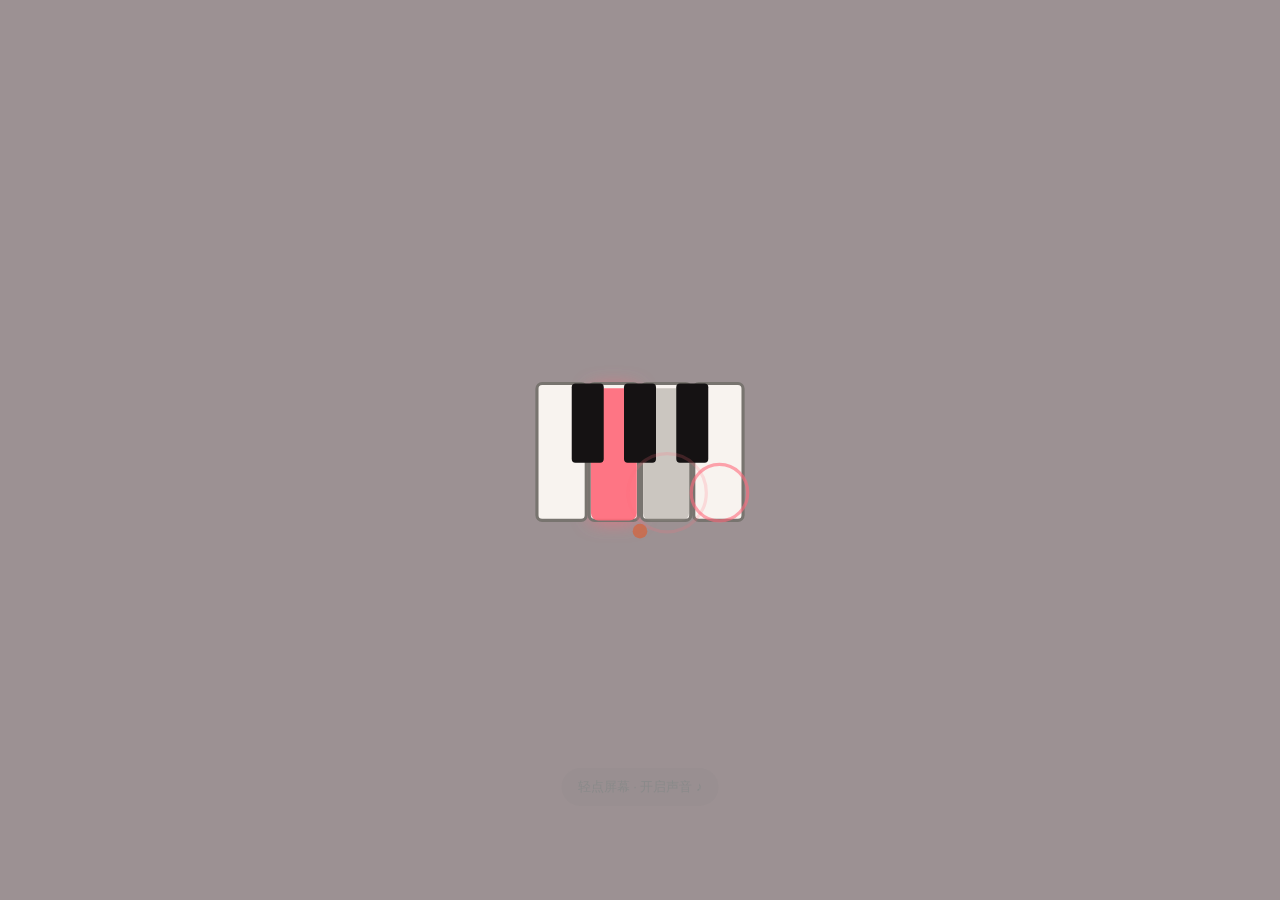
==== commit c634a48f: "导入完整谱：支持 ChordMatter 曲目包（.json）和 MIDI，自动转成两只手的谱、判断和弦，存在本机 Co-Authored-By: Claude Opus 5.5 <noreply@a" ====
--- a/index.html
+++ b/index.html
@@ -57,6 +57,7 @@
 <script src="fullscore.js"></script>
 <script src="roll.js"></script>
 <script src="ocr.js"></script>
+<script src="songpack.js"></script>
 <script src="sight.js"></script>
 <script src="data.js"></script>
 <script src="songs-data.js"></script>
--- a/style.css
+++ b/style.css
@@ -207,7 +207,7 @@
 .stats div + div { border-left: 1px solid var(--line); }
 .stats b { display: block; font-size: 24px; font-weight: 500; }
 
-#toast { position: fixed; left: 50%; bottom: calc(env(safe-area-inset-bottom) + 132px); transform: translate(-50%, 20px); background: var(--ink); color: var(--bg); padding: 10px 16px; border-radius: 999px; font-size: 14px; opacity: 0; pointer-events: none; transition: all .25s; white-space: nowrap; z-index: 9; }
+#toast { position: fixed; left: 50%; bottom: calc(env(safe-area-inset-bottom) + 132px); transform: translate(-50%, 20px); background: var(--ink); color: var(--bg); padding: 10px 16px; border-radius: 18px; font-size: 14px; opacity: 0; pointer-events: none; transition: all .25s; max-width: 86vw; text-align: center; white-space: normal; z-index: 9; }
 #toast.show { opacity: 1; transform: translate(-50%, 0); }
 
 /* staff */
@@ -296,7 +296,7 @@
 body.land .qbar { padding-left: 0; }
 /* 电脑预览里的「横屏预览」：外框变成横的 */
 #rotbtn { display: none; }
-@media (min-width: 760px) and (min-height: 600px) {
+@media (min-width: 760px) and (min-height: 600px) and (hover: hover) and (pointer: fine) {
   #rotbtn { display: block; margin: 0 auto 10px; border: 1px solid #d6d6d6; background: #fff; border-radius: 999px; padding: 6px 14px; font: 13px -apple-system, sans-serif; color: #444; cursor: pointer; }
   body.landprev #phone { width: 844px; height: 390px; border-radius: 34px; }
   body.landprev #phone main { padding-top: 14px; }
@@ -457,7 +457,7 @@
 
 /* 电脑预览时用手机外框模拟 iPhone：外框是一个固定大小、自己滚动的容器。
    要求高度也够（≥ 600）：iPhone 横屏宽 844 但只有 390 高，不能被当成电脑 */
-@media (min-width: 760px) and (min-height: 600px) {
+@media (min-width: 760px) and (min-height: 600px) and (hover: hover) and (pointer: fine) {
   html, body { background: #f3f3f3; }
   body { padding: 24px 0; }
   #phone { width: 390px; height: 800px; margin: 0 auto; border: 1px solid #dcdcdc; border-radius: 40px; overflow-y: auto; overflow-x: hidden; -webkit-overflow-scrolling: touch; overscroll-behavior: contain; transform: translateZ(0); box-shadow: 0 12px 40px rgba(0,0,0,.06); scrollbar-width: none; background: var(--bg); position: relative; }
@@ -940,7 +940,7 @@
 .cxtop { top: var(--pbar); margin-top: -6px; padding-top: 8px; }
 .tabs { top: var(--pbar); }
 body.immersive #pbar { display: none; }
-@media (min-width: 760px) and (min-height: 600px) {
+@media (min-width: 760px) and (min-height: 600px) and (hover: hover) and (pointer: fine) {
   #phone #pbar { position: sticky; top: 0; margin-bottom: calc(-1 * var(--pbar)); }
   #phone main { padding-top: calc(var(--pbar) + 6px); }
   #phone .cxtop { margin-top: -6px; padding-top: 8px; }
@@ -1511,3 +1511,139 @@
 
 #splash .spcustom .spcv { width: 100%; height: 100%; }
 .inp { width: 100%; box-sizing: border-box; padding: 11px 12px; border: 1px solid var(--line); border-radius: 12px; background: var(--bg); color: var(--ink); font-size: 16px; margin: 4px 0 8px; }
+/* 制作器：压缩到一屏 */
+.mktop { margin-bottom: 8px; gap: 8px; align-items: center; }
+.mktop h1 { font-size: 22px; margin: 0; display: inline; }
+.mktop .back { margin-right: 6px; }
+.mktop .btn.sm, .mktop .ghost.sm { padding: 8px 12px; font-size: 14px; white-space: nowrap; }
+.spstage { aspect-ratio: auto; height: min(34vh, 300px); margin: 0 0 8px; }
+.mk .mkrow { display: flex; align-items: center; gap: 8px; margin: 0 0 7px; min-height: 36px; }
+.mk .mkrow > b { flex: none; width: 3.2em; font-size: 12px; font-weight: 500; color: var(--mute); }
+.mk .mkrow .chips { flex: 1; min-width: 0; margin: 0; flex-wrap: nowrap; overflow-x: auto; scrollbar-width: none; }
+.mk .mkrow .chips::-webkit-scrollbar { display: none; }
+.mk .chip.sm { flex: none; padding: 6px 11px; font-size: 13px; white-space: nowrap; }
+.mk select.chip { max-width: 9.5em; }
+.mk .mkrow .inp { margin: 0; padding: 8px 10px; font-size: 15px; flex: 1; min-width: 0; }
+.mk input[type=range] { flex: 1; min-width: 0; }
+.mk .mksep { flex: none; width: 6px; }
+.mk .mkrow small { font-weight: 400; }
+.mkhelp { font-size: 12px; color: var(--mute); }
+.mkhelp summary { cursor: pointer; padding: 2px 0; }
+.spstage { border: 1px solid var(--line); box-sizing: border-box; }
+
+/* 跳过的课：和「学会」区分开 */
+.path li.skip .node { background: none; border-style: dashed; color: var(--mute); }
+.path li.skip b { color: var(--mute); }
+.skipnote { text-align: center; margin: 18px 0 0; }
+/* 知识点：张力演示（柔光，只有上下变化） */
+.tnbox { margin: 14px 0; padding: 12px; border: 1px solid var(--line); border-radius: 16px; }
+.tnnote { margin: 8px 2px 0; font-size: 13px; color: var(--mute); min-height: 2.6em; }
+.tnsvg { --tnc: #ffc857; display: block; width: 100%; max-width: 340px; margin: 0 auto; height: auto; color: var(--ink); }
+.tns { stop-color: var(--tnc); }
+.tnline { stroke: var(--line); stroke-width: 2; }
+.tnhomet { font-size: 10px; fill: var(--mute); }
+.tnhome { fill: none; stroke: var(--mute); stroke-width: 1.5; }
+.tnorb { color: var(--tnc); }
+.tnstr { stroke: currentColor; stroke-width: 3; stroke-linecap: round; stroke-opacity: .25; }
+.tnstrb { stroke-width: 9; }
+.tnhalo { fill: url(#tng); }
+.tncore { fill: var(--tnc); }
+.tnname { min-height: 1.6em; text-align: center; font-size: 14px; color: var(--mute); margin: 4px 0 6px; }
+.tnch { display: flex; flex-wrap: wrap; gap: 4px; justify-content: center; align-items: center; margin-bottom: 10px; font-size: 13px; }
+.tnch i { font-style: normal; color: var(--line); }
+.tnc { padding: 2px 6px; border-radius: 8px; color: var(--mute); transition: all .3s; }
+.tnc.on { color: var(--ink); background: color-mix(in srgb, var(--tnc, #ffc857) 20%, transparent); font-weight: 600; }
+.tnbox .row { justify-content: center; }
+
+/* 曲目页：张力（光点上下弹动） */
+.arcbox { margin: 16px 0; padding: 12px; border: 1px solid var(--line); border-radius: 16px; }
+.arcbox h3 { margin: 0 0 4px; font-size: 15px; font-weight: 600; }
+.arcbox h3 small { font-weight: 400; color: var(--mute); font-size: 12px; }
+.arcbox .tnbox { margin: 0; padding: 0; border: 0; }
+.arcsum { margin: 6px 2px 8px; font-size: 13px; color: var(--mute); text-align: center; }
+
+/* 谱面逻辑：跟着每一段，点开才看 */
+.hlogic { margin: 6px 0 10px; font-size: 13px; }
+.hlogic summary { cursor: pointer; color: var(--mute); padding: 4px 0; list-style: none; }
+.hlogic summary::-webkit-details-marker { display: none; }
+.hlogic summary::before { content: '▸ '; }
+.hlogic[open] summary::before { content: '▾ '; }
+.hlogic summary small { color: var(--mute); }
+.hlogic p { margin: 4px 0 4px 14px; line-height: 1.55; }
+.logic > p:first-child { margin: 12px 0 4px; }
+.hlogic summary small { display: inline !important; margin: 0; }
+
+/* 张力浮窗 */
+.tnrow { align-items: center; gap: 10px; margin: 6px 0 12px; flex-wrap: wrap; }
+.tnrow .fine { flex: 1; min-width: 12em; margin: 0; }
+.tnfloat { position: fixed; z-index: 28; width: min(208px, 58vw); border: 1px solid var(--line); border-radius: 18px; background: color-mix(in srgb, var(--bg) 90%, transparent); -webkit-backdrop-filter: blur(16px); backdrop-filter: blur(16px); box-shadow: 0 12px 34px rgba(0, 0, 0, .22); overflow: hidden; }
+.tnfhead { display: flex; align-items: center; justify-content: space-between; padding: 8px 10px 6px 12px; font-size: 12px; color: var(--mute); cursor: grab; touch-action: none; user-select: none; -webkit-user-select: none; }
+.tnfx { border: 0; background: none; color: var(--mute); font-size: 15px; padding: 2px 6px; }
+.tnfbody { padding: 0 8px 8px; }
+.tnfloat .tnbox { margin: 0; padding: 0; border: 0; }
+.tnfloat .tnsvg { max-width: 190px; }
+.tnfloat .chips { gap: 4px; }
+.tnfloat .chip.sm { padding: 4px 9px; font-size: 12px; }
+.tnfloat .tnname { font-size: 12px; min-height: 2.6em; margin: 0 0 4px; }
+.tnfloat .tnch { font-size: 12px; margin-bottom: 6px; }
+.tnfloat .row .ghost { font-size: 12px; padding: 5px 10px; }
+.tnfloat .fine { font-size: 12px; padding: 4px 6px; }
+
+/* 说明文字收进 ⓘ；长的和声色带默认折叠 */
+.tnbox { position: relative; }
+.tnbox > .chips { padding-right: 34px; }
+.tni { position: absolute; top: 2px; right: 2px; width: 28px; height: 28px; border: 1px solid var(--line); border-radius: 50%; background: var(--bg); color: var(--mute); font-size: 15px; line-height: 1; padding: 0; z-index: 2; }
+.tni.on { color: var(--ink); border-color: var(--ink); }
+.tni.inline { position: static; flex: none; }
+.tnnote, .tninfotxt { margin: 6px 2px; padding: 8px 10px; font-size: 12.5px; line-height: 1.55; color: var(--mute); background: color-mix(in srgb, var(--ink) 5%, transparent); border-radius: 10px; min-height: 0 !important; }
+.tnnote[hidden], .tninfotxt[hidden] { display: none; }
+.tnfloat .tni { top: 0; right: 0; }
+.hsbox > summary { cursor: pointer; list-style: none; padding: 8px 0; font-weight: 600; font-size: 15px; }
+.hsbox > summary::-webkit-details-marker { display: none; }
+.hsbox > summary::before { content: '▸ '; color: var(--mute); }
+.hsbox[open] > summary::before { content: '▾ '; }
+.hsbox > summary small { font-weight: 400; color: var(--mute); font-size: 12px; }
+
+/* 跟谱弹：全屏 */
+.viewseg { display: flex; width: 100%; margin: 4px 0 6px; overflow-x: auto; scrollbar-width: none; }
+.viewseg::-webkit-scrollbar { display: none; }
+.viewseg button { flex: 1 0 auto; padding: 7px 10px; font-size: 13px; white-space: nowrap; }
+.viewmore { gap: 6px; justify-content: flex-end; margin: 0 0 6px; }
+.folrow { align-items: center; gap: 8px; flex-wrap: wrap; margin: 4px 0 8px; }
+.folhand button { padding: 5px 10px; font-size: 13px; }
+.score g.note.folnow, .score g.note.folnow * { fill: #f06a2c !important; stroke: #f06a2c !important; filter: drop-shadow(0 0 3px rgba(240, 106, 44, .7)); }
+.score g.note.folpast, .score g.note.folpast * { opacity: .45; }
+body.following { overflow: hidden; }
+.folfs { position: fixed; inset: 0; z-index: 80; display: flex; flex-direction: column; background: var(--bg); padding-top: env(safe-area-inset-top); }
+.folhead { display: flex; align-items: center; justify-content: space-between; gap: 8px; padding: 8px 12px; border-bottom: 1px solid var(--line); flex-wrap: wrap; }
+.folt { display: flex; flex-direction: column; min-width: 0; font-size: 13px; }
+.folt b { font-size: 15px; white-space: nowrap; overflow: hidden; text-overflow: ellipsis; }
+.folt span { color: var(--mute); }
+.folbtns { display: flex; gap: 6px; }
+.folbtns .ghost.sm { padding: 6px 10px; font-size: 12.5px; }
+.folscroll { flex: 1; overflow-y: auto; -webkit-overflow-scrolling: touch; padding: 0 6px 40vh; }
+.folhint { margin: 0; padding: 8px 14px calc(env(safe-area-inset-bottom) + 10px); font-size: 12.5px; color: var(--mute); border-top: 1px solid var(--line); }
+.viewmore .pill { flex: none; width: auto; }
+.folfs .score g.note.playing, .folfs .score g.note.playing * { fill: inherit !important; stroke: inherit !important; }
+
+/* 段落：下拉选择 */
+.secsel { display: flex; align-items: center; gap: 8px; margin: 6px 0 8px; font-size: 13px; color: var(--mute); }
+.secsel select { flex: 1; min-width: 0; max-width: 100%; padding: 8px 10px; border: 1px solid var(--line); border-radius: 12px; background: var(--bg); color: var(--ink); font-size: 15px; -webkit-appearance: none; appearance: none; background-image: linear-gradient(45deg, transparent 50%, var(--mute) 50%), linear-gradient(135deg, var(--mute) 50%, transparent 50%); background-position: calc(100% - 16px) 50%, calc(100% - 11px) 50%; background-size: 5px 5px; background-repeat: no-repeat; }
+.cmpinfo { align-items: center; gap: 8px; flex-wrap: wrap; margin: 4px 0; }
+.cmpinfo .cmpnote { flex-basis: 100%; }
+
+/* ---- iPad / 平板：不用手机外框（那是电脑预览用的），内容区变宽，网格多一列 ---- */
+@media (min-width: 700px) and (hover: none), (min-width: 700px) and (pointer: coarse) {
+  main { max-width: 820px; padding-left: 32px; padding-right: 32px; }
+  nav { padding-left: max(0px, calc(50% - 360px)); padding-right: max(0px, calc(50% - 360px)); }
+  .dock { right: max(16px, calc(50% - 400px)); }
+  .cards, .libgrid { grid-template-columns: repeat(3, minmax(0, 1fr)); }
+  #grid[data-mode=wrap] .bars { grid-template-columns: repeat(4, 1fr); }
+  .spstage { max-height: 44vh; }
+  .folscroll { padding-left: max(6px, calc(50% - 480px)); padding-right: max(6px, calc(50% - 480px)); }
+  .folhead { padding-left: max(12px, calc(50% - 480px)); padding-right: max(12px, calc(50% - 480px)); }
+}
+@media (min-width: 1100px) and (hover: none), (min-width: 1100px) and (pointer: coarse) {
+  main { max-width: 1000px; }
+  .cards, .libgrid { grid-template-columns: repeat(4, minmax(0, 1fr)); }
+}
